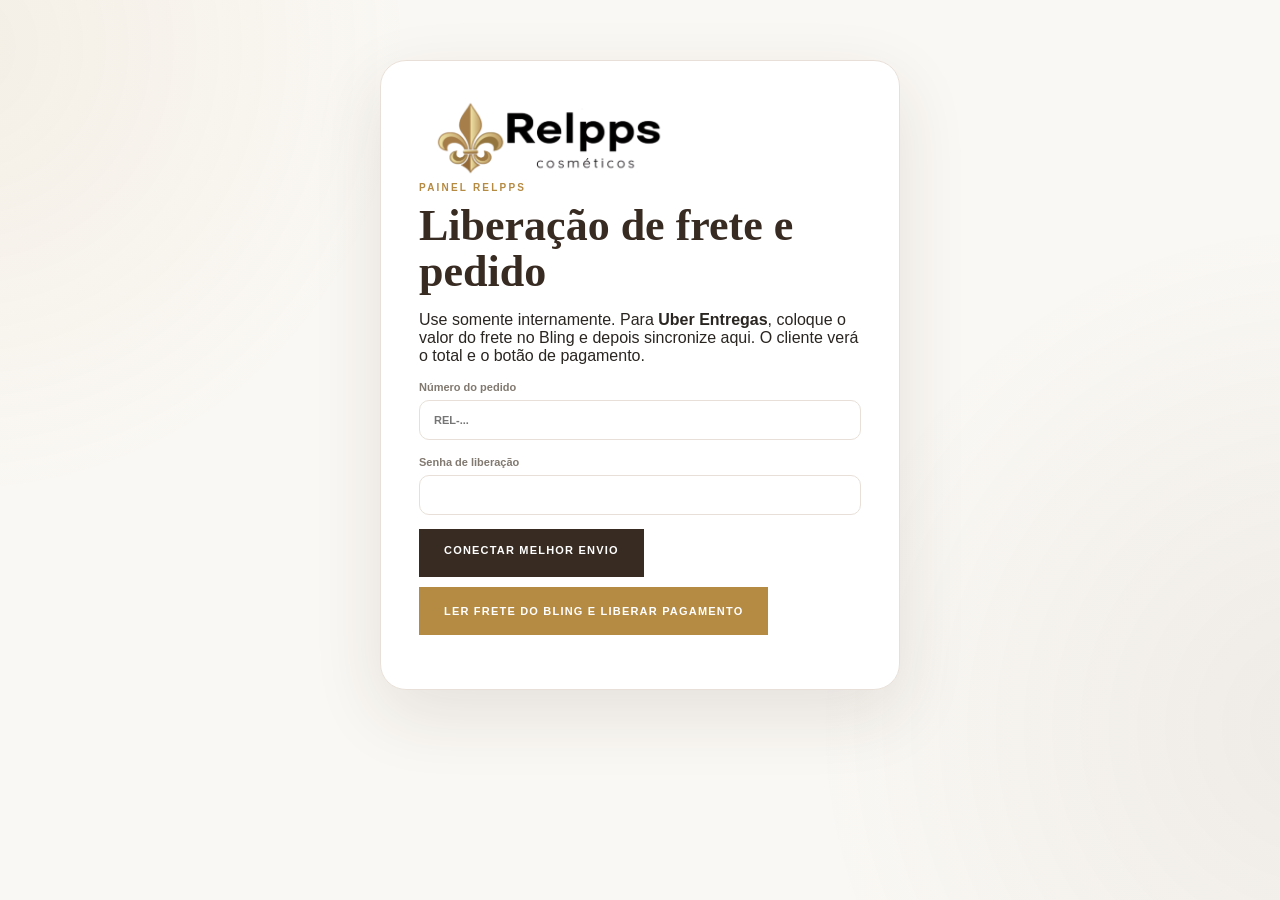
==== liberar-pedido.html @ d1a22375 "Add files via upload" ====
<!doctype html><html lang="pt-BR"><head><meta charset="utf-8"><meta name="viewport" content="width=device-width,initial-scale=1"><title>Frete / liberar pedido | Relpps</title><link rel="stylesheet" href="./styles.css"></head><body style="background:#faf8f4"><main class="container"><div class="admin-card"><img class="sales-logo-full" src="./assets/relpps-logo-vendas-preta.png" alt="Relpps Cosméticos"><span class="eyebrow">PAINEL RELPPS</span><h1>Liberação de frete e pedido</h1><p>Use somente internamente. Para <b>Uber Entregas</b>, coloque o valor do frete no Bling e depois sincronize aqui. O cliente verá o total e o botão de pagamento.</p><label>Número do pedido<input id="order" placeholder="REL-..."></label><label>Senha de liberação<input id="secret" type="password" autocomplete="off"></label><div style="display:flex;gap:10px;flex-wrap:wrap;margin-top:12px"><a class="btn btn-dark" href="./conectar-melhor-envio.html">CONECTAR MELHOR ENVIO</a><button class="btn btn-gold" id="syncUber">LER FRETE DO BLING E LIBERAR PAGAMENTO</button></div><div id="msg" class="status-muted" style="margin-top:16px"></div></div></main><script>
const $=s=>document.querySelector(s);const money=v=>Number(v||0).toLocaleString('pt-BR',{style:'currency',currency:'BRL'});const creds=()=>({order:$('#order').value.trim(),secret:$('#secret').value});
async function api(action,body){const r=await fetch(`/.netlify/functions/checkout?action=${action}`,{method:'POST',headers:{'Content-Type':'application/json'},body:JSON.stringify(body)});const d=await r.json().catch(()=>({}));if(!r.ok)throw new Error(d.message||'Falha');return d;}
$('#syncUber').onclick=async()=>{const b=$('#syncUber'),m=$('#msg');b.disabled=true;b.textContent='LENDO BLING…';m.textContent='';try{const d=await api('sync-uber-freight',creds());m.innerHTML=`Frete do Bling: <b>${money(d.order.freight.price)}</b><br>Total para o cliente: <b>${money(d.order.totals.total)}</b><br><br>${d.paymentUrl?`<a href="${d.paymentUrl}" target="_blank" rel="noopener">Abrir pagamento InfinitePay</a>`:'Modo de teste: sem link de pagamento.'}`}catch(e){m.textContent=e.message}finally{b.disabled=false;b.textContent='LER FRETE DO BLING E LIBERAR PAGAMENTO'}};
</script></body></html>
---- styles.css ----
:root{
  --brown:#5a4637;
  --brown-dark:#382b22;
  --gold:#b58a43;
  --gold-light:#e2c98f;
  --cream:#f7f3ee;
  --white:#fff;
  --ink:#292521;
  --muted:#817970;
  --line:#e8e0d8;
  --green:#25a85a;
  --shadow:0 18px 50px rgba(58,42,28,.10);
}
*{box-sizing:border-box}html{scroll-behavior:smooth}body{margin:0;color:var(--ink);background:#fff;font-family:"DM Sans",sans-serif}button,input{font:inherit}button{cursor:pointer}a{color:inherit;text-decoration:none}.container{width:min(1180px,calc(100% - 40px));margin:auto}.hidden{display:none!important}
.announcement{height:36px;background:linear-gradient(90deg,#382b22 0%,#4a382b 42%,#382b22 100%);color:#fff;overflow:hidden;display:flex;align-items:center;white-space:nowrap;border-bottom:1px solid rgba(226,201,143,.18)}
.announcement-track{display:flex;align-items:center;width:max-content;min-width:200%;animation:announcementMarquee 28s linear infinite}
.announcement-set{display:flex;align-items:center;flex:0 0 auto;gap:26px;padding-right:26px;font-size:11px;letter-spacing:.55px;font-weight:700}
.announcement-set span{display:inline-flex;align-items:center;gap:6px}.announcement-set b{color:var(--gold-light);font-size:13px;line-height:1;font-weight:700}
.announcement:hover .announcement-track{animation-play-state:paused}
@keyframes announcementMarquee{from{transform:translateX(0)}to{transform:translateX(-50%)}}
.site-header{position:sticky;top:0;z-index:50;background:rgba(255,255,255,.97);backdrop-filter:blur(14px);border-bottom:1px solid var(--line)}
.header-main{height:116px;display:grid;grid-template-columns:1fr 190px 1fr;align-items:center;gap:24px}.brand{justify-self:center;width:125px;height:92px;display:grid;place-items:center}.brand img{width:100%;height:100%;object-fit:contain}
.search-box{display:flex;width:min(330px,100%);height:44px;border:1px solid var(--line);background:#faf9f7;transition:opacity .28s ease,transform .28s ease,visibility .28s ease}.search-box.header-search-hidden{opacity:0;transform:translateY(-12px);visibility:hidden;pointer-events:none}.search-box input{border:0;outline:0;background:transparent;padding:0 14px;flex:1;color:var(--ink)}.search-box button{border:0;background:none;font-size:27px;color:var(--brown)}
.header-actions{justify-self:end;display:flex;align-items:center;gap:16px}.header-link{border:0;background:none;display:flex;gap:8px;align-items:center;text-align:left;color:var(--brown)}.header-link b,.header-link small{display:block}.header-link small{color:var(--muted);font-size:11px}.icon{font-size:26px}.header-icon{width:42px;height:42px;border:1px solid var(--line);display:grid;place-items:center;border-radius:50%;font-size:20px;position:relative;background:#fff}.whatsapp-icon svg{width:20px;height:20px;fill:#111;display:block}.whatsapp-icon:hover svg{transform:scale(1.06)}.cart-mini em{position:absolute;right:-5px;top:-6px;background:var(--gold);color:#fff;border-radius:50%;font-size:10px;min-width:18px;height:18px;display:grid;place-items:center;font-style:normal}
.nav-bar{height:52px;display:flex;justify-content:center;gap:31px;align-items:center;border-top:1px solid #f3eee8;color:var(--brown);font-size:11px;font-weight:700;letter-spacing:.4px}.nav-bar a{transition:.2s}.nav-bar a:hover{color:var(--gold)}.mobile-menu{display:none}
.hero{min-height:520px;background:linear-gradient(100deg,#f5f0e9,#eadfce);display:grid;grid-template-columns:1fr 1fr;overflow:hidden}.hero-copy{padding:78px max(20px,calc((100vw - 1180px)/2)) 78px 8vw;display:flex;flex-direction:column;justify-content:center;align-items:flex-start}.eyebrow{font-size:10px;letter-spacing:2.2px;color:var(--gold);font-weight:800}.hero h1{font:600 clamp(42px,5vw,68px)/.98 "Playfair Display",serif;margin:18px 0 20px;color:var(--brown-dark)}.hero h1 i{color:var(--gold);font-weight:500}.hero-copy>p:not(.eyebrow){max-width:460px;color:#6d625a;line-height:1.8;margin:0 0 28px}.btn{border:0;padding:15px 25px;font-size:11px;font-weight:800;letter-spacing:1.2px;min-height:48px}.btn-gold{background:var(--gold);color:#fff}.btn-gold:hover{background:#9e7736}.btn-dark{background:var(--brown-dark);color:#fff}.full{width:100%}
.hero-art{position:relative;min-height:520px;background:radial-gradient(circle at 50% 40%,#f5e6c7 0,#ddc5a0 35%,#b39161 100%);overflow:hidden}.hero-art:after{content:"";position:absolute;inset:0;background:linear-gradient(135deg,transparent 45%,rgba(255,255,255,.22));}.hero-orb{position:absolute;border-radius:50%;background:rgba(255,255,255,.25);filter:blur(1px)}.orb-one{width:330px;height:330px;right:10%;top:5%}.orb-two{width:220px;height:220px;left:3%;bottom:-70px}.hero-card{position:absolute;z-index:3;right:12%;top:28%;background:rgba(255,255,255,.85);padding:24px 28px;box-shadow:var(--shadow);min-width:235px}.hero-card span,.hero-card small{display:block;font-size:10px;color:var(--muted);letter-spacing:2px}.hero-card strong{display:block;font:600 30px "Playfair Display";color:var(--brown);margin:7px 0}.bottle,.jar{position:absolute;z-index:2;filter:drop-shadow(0 22px 15px rgba(58,42,28,.25))}.bottle{bottom:-30px;width:95px;height:300px;border-radius:24px 24px 13px 13px;background:linear-gradient(90deg,#80653f,#e7c781,#947340);border:3px solid rgba(255,255,255,.45)}.bottle:before{content:"RELPP'S";position:absolute;top:100px;left:8px;right:8px;text-align:center;color:#fff;font:600 15px "Playfair Display";writing-mode:vertical-rl;transform:rotate(180deg)}.bottle:after{content:"";position:absolute;top:-52px;left:18px;width:58px;height:60px;background:#43352a;border-radius:9px 9px 4px 4px}.bottle-a{left:18%;transform:rotate(-9deg)}.bottle-b{right:18%;height:250px;transform:rotate(8deg)}.jar{width:190px;height:90px;border-radius:18px 18px 30px 30px;background:linear-gradient(#d8d0c5,#9e8c79);bottom:15px;left:43%}.jar:before{content:"";position:absolute;width:200px;height:28px;background:#f5eee4;border-radius:50%;top:-10px;left:-5px}.jar:after{content:"GEL";position:absolute;left:0;right:0;top:24px;text-align:center;color:#fff;font:600 22px "Playfair Display"}
.section-heading{display:flex;justify-content:space-between;align-items:end;margin-bottom:28px}.section-heading.centered{display:block;text-align:center}.section-heading h2{font:600 34px/1.1 "Playfair Display";color:var(--brown-dark);margin:9px 0 0}.text-button{background:none;border:0;color:var(--gold);font-weight:700}.category-strip{padding:72px 0 44px}.category-grid{display:grid;grid-template-columns:repeat(4,1fr);gap:18px}.category-card{border:1px solid var(--line);background:#fff;padding:18px 10px 16px;transition:.25s;color:var(--brown);box-shadow:0 5px 20px rgba(0,0,0,.03)}.category-card:hover{transform:translateY(-4px);border-color:#d7c19a;box-shadow:var(--shadow)}.category-card b{display:block;font-size:14px;margin-top:12px}.category-card small{display:block;margin:7px auto 0;max-width:260px;font-size:11px;line-height:1.5;color:var(--muted)}.category-art{width:82px;height:82px;border-radius:50%;display:grid;place-items:center;margin:auto;font:32px "Playfair Display";color:#fff}.art-gold{background:linear-gradient(135deg,#caa75d,#76542f)}.art-silver{background:linear-gradient(135deg,#d9d4ce,#827c75)}.art-pink{background:linear-gradient(135deg,#e4b9b0,#9c6e67)}.art-brown{background:linear-gradient(135deg,#8e7055,#3d2e23)}.art-dark{background:linear-gradient(135deg,#554e48,#1d1a18)}
.benefits{display:grid;grid-template-columns:repeat(4,1fr);gap:1px;background:var(--line);border:1px solid var(--line);margin-top:18px;margin-bottom:70px}.benefits>div{background:#fff;padding:23px;display:flex;gap:14px;align-items:center}.benefits span{width:40px;height:40px;border-radius:50%;background:var(--cream);display:grid;place-items:center;color:var(--gold);font-size:10px;font-weight:800}.benefits b,.benefits small{display:block}.benefits b{font-size:13px}.benefits small{color:var(--muted);font-size:11px;margin-top:3px}
.products-section{padding:10px 0 80px}.product-grid{display:grid;grid-template-columns:repeat(4,1fr);gap:20px}.product-card{position:relative;background:#fff;min-width:0}.product-image{aspect-ratio:1/1.08;background:#f5f2ee;overflow:hidden;position:relative}.product-image img{width:100%;height:100%;object-fit:cover;transition:.35s}.product-card:hover .product-image img{transform:scale(1.04)}.badge{position:absolute;top:12px;left:12px;background:var(--brown-dark);color:#fff;padding:7px 9px;font-size:9px;font-weight:800;letter-spacing:1px}.stock-dot{position:absolute;right:12px;top:12px;background:#fff;padding:6px 8px;font-size:9px;color:#3c8656}.product-info{padding:15px 3px}.product-info .category{font-size:9px;letter-spacing:1.5px;color:var(--gold);font-weight:800}.product-info h3{font:600 18px "DM Sans",sans-serif;margin:7px 0;color:var(--brown-dark)}.product-price{font-weight:800;color:var(--brown);font-size:17px}.product-old{text-decoration:line-through;color:#a69b92;font-size:12px;margin-right:6px}.product-actions{display:flex;gap:8px;margin-top:13px}.product-actions button{flex:1;border:1px solid var(--line);background:#fff;padding:11px 7px;font-size:10px;font-weight:800;letter-spacing:.6px;color:var(--brown)}.product-actions button:last-child{background:var(--brown-dark);color:#fff;border-color:var(--brown-dark)}
.promo-banner{margin-bottom:90px;background:var(--brown-dark);color:#fff;min-height:210px;padding:38px 48px;display:flex;align-items:center;justify-content:space-between;overflow:hidden;position:relative}.promo-banner:after{content:"";position:absolute;width:330px;height:330px;border:1px solid rgba(255,255,255,.12);border-radius:50%;right:-90px;top:-60px}.promo-banner h2{font:600 38px "Playfair Display";margin:10px 0}.promo-banner p{color:#d9d0c7;max-width:620px;line-height:1.7;font-size:13px}.promo-seal{width:115px;height:115px;border:1px solid rgba(255,255,255,.5);border-radius:50%;display:grid;place-items:center;text-align:center;font-size:9px;letter-spacing:1.5px;z-index:1}.promo-seal b{font:600 16px "Playfair Display";letter-spacing:0}
.brands{padding-bottom:80px}.brand-row{display:grid;grid-template-columns:repeat(6,1fr);border-top:1px solid var(--line);border-bottom:1px solid var(--line)}.brand-row span{padding:24px 8px;text-align:center;color:#80766e;font:600 15px "Playfair Display";letter-spacing:1px;border-right:1px solid var(--line)}.brand-row span:last-child{border:0}
.service-section{display:grid;grid-template-columns:1fr 1fr;margin-bottom:90px}.service-card{padding:48px;background:var(--brown-dark);color:#fff}.service-card.light{background:var(--cream);color:var(--brown-dark)}.service-card h2{font:600 34px "Playfair Display";margin:10px 0}.service-card p{color:#d7d0ca;line-height:1.8;max-width:470px;font-size:13px;margin-bottom:25px}.service-card.light p{color:var(--muted)}
footer{background:#231d19;color:#eee}.footer-main{display:grid;grid-template-columns:1.6fr 1fr 1fr 1.3fr;gap:40px;padding:55px 0}.footer-logo{width:145px;object-fit:contain;align-self:start}.footer-main h4{font-size:12px;letter-spacing:1px}.footer-main a,.footer-main p{display:block;color:#bfb6af;font-size:12px;line-height:2}.footer-main small{color:#81776f}.footer-bottom{text-align:center;border-top:1px solid #3d3530;color:#8e847d;font-size:10px;padding:18px}
.floating-cart{position:fixed;right:22px;bottom:22px;z-index:70;border:0;background:var(--brown-dark);color:#fff;padding:14px 17px;box-shadow:0 12px 35px rgba(0,0,0,.25);display:flex;gap:10px;align-items:center;font-size:12px;font-weight:700}.floating-cart em{background:var(--gold);width:20px;height:20px;border-radius:50%;display:grid;place-items:center;font-style:normal;font-size:10px}
.modal-backdrop{position:fixed;inset:0;background:rgba(29,23,19,.62);z-index:100;display:grid;place-items:center;padding:20px}.product-modal,.checkout-modal,.simple-modal{width:min(1000px,100%);max-height:92vh;overflow:auto;background:#fff;position:relative;box-shadow:0 30px 90px rgba(0,0,0,.3)}.modal-close{position:absolute;right:18px;top:14px;border:0;background:transparent;font-size:30px;color:var(--brown);z-index:2}.modal-product-grid{display:grid;grid-template-columns:1fr 1fr}.modal-image-wrap{min-height:520px;background:#f5f2ee}.modal-image-wrap img{width:100%;height:100%;object-fit:cover}.modal-info{padding:65px 45px 40px}.modal-info h2{font:600 32px/1.2 "DM Sans",sans-serif;margin:10px 0;color:var(--brown-dark)}.modal-info>p{color:var(--muted);line-height:1.7;font-size:13px}.variation-group{margin:24px 0}.variation-group h4{font-size:11px;letter-spacing:1px;margin-bottom:10px;color:var(--brown)}.variation-list{display:flex;gap:8px;flex-wrap:wrap}.variation-btn{background:#fff;border:1px solid var(--line);padding:9px 12px;font-size:11px}.variation-btn.selected{border-color:var(--gold);background:#faf4e8}.modal-price{display:flex;justify-content:space-between;align-items:end;margin:25px 0}.modal-price strong{font-size:27px;color:var(--brown)}.modal-price small{font-size:11px;color:#4d8c60}
.cart-drawer{position:fixed;z-index:90;right:0;top:0;height:100%;width:min(430px,100%);background:#fff;transform:translateX(100%);transition:.3s;display:flex;flex-direction:column;box-shadow:-20px 0 60px rgba(0,0,0,.15)}.cart-drawer.open{transform:none}.drawer-backdrop{position:fixed;inset:0;background:rgba(0,0,0,.35);z-index:80}.drawer-header{display:flex;justify-content:space-between;align-items:center;padding:26px;border-bottom:1px solid var(--line)}.drawer-header h3{margin:5px 0 0;font:600 28px "Playfair Display"}.drawer-header button{border:0;background:none;font-size:28px}.cart-items{flex:1;overflow:auto;padding:18px 24px}.cart-item{display:grid;grid-template-columns:70px 1fr auto;gap:12px;padding:14px 0;border-bottom:1px solid var(--line)}.cart-item img{width:70px;height:78px;object-fit:cover;background:#f5f2ee}.cart-item h4{margin:2px 0;font:600 15px "Playfair Display"}.cart-item small{color:var(--muted);display:block;margin-bottom:7px}.qty{display:flex;align-items:center;gap:7px}.qty button{width:24px;height:24px;border:1px solid var(--line);background:#fff}.qty span{font-size:11px}.cart-item strong{font-size:13px}.drawer-summary{padding:20px 24px;border-top:1px solid var(--line)}.drawer-summary>div{display:flex;justify-content:space-between;padding:6px 0;font-size:12px}.drawer-summary .total{border-top:1px solid var(--line);margin-top:7px;padding-top:14px;font-size:16px}.empty-cart{text-align:center;padding:70px 20px;color:var(--muted)}
.checkout-modal{padding:0}.checkout-header{padding:35px 40px;border-bottom:1px solid var(--line)}.checkout-header h2{font:600 34px "Playfair Display";margin:8px 0}.checkout-header p{color:var(--muted);font-size:12px}.checkout-layout{display:grid;grid-template-columns:1.5fr .8fr;gap:30px;padding:30px 40px}.form-section{border-bottom:1px solid var(--line);padding-bottom:24px;margin-bottom:24px}.form-section h3,.checkout-summary h3{font:600 20px "Playfair Display";margin:0 0 18px;color:var(--brown-dark)}.form-grid{display:grid;grid-template-columns:1fr 1fr;gap:14px}.form-grid label{font-size:10px;color:var(--muted);font-weight:700;letter-spacing:.4px}.form-grid input{display:block;width:100%;margin-top:6px;border:1px solid var(--line);padding:12px;background:#fff;outline:0}.form-grid input:focus{border-color:var(--gold)}.delivery-options,.payment-options{display:grid;gap:9px}.delivery-option,.payment-option{border:1px solid var(--line);padding:13px;display:flex;gap:10px;align-items:flex-start}.delivery-option:has(input:checked),.payment-option:has(input:checked){border-color:var(--gold);background:#fcf8f1}.delivery-option b,.delivery-option small,.payment-option b,.payment-option small{display:block}.delivery-option small,.payment-option small{color:var(--muted);font-size:10px;margin-top:3px}.checkout-summary{background:var(--cream);padding:25px;height:max-content;position:sticky;top:20px}.summary-item{display:flex;justify-content:space-between;font-size:11px;padding:8px 0;border-bottom:1px solid #e7ded4}.summary-line{display:flex;justify-content:space-between;font-size:12px;padding:7px 0}.summary-total{display:flex;justify-content:space-between;border-top:1px solid #d8cfc5;margin-top:10px;padding:15px 0;font-size:17px}.micro-note{font-size:9px;color:var(--muted);line-height:1.5}.toast{position:fixed;left:50%;bottom:25px;transform:translate(-50%,20px);background:var(--brown-dark);color:#fff;padding:13px 20px;font-size:12px;z-index:200;opacity:0;pointer-events:none;transition:.25s}.toast.show{opacity:1;transform:translate(-50%,0)}.simple-modal{width:min(440px,100%);padding:45px}.simple-modal h2{font:600 34px "Playfair Display";margin:10px 0}.simple-modal p{color:var(--muted);font-size:13px;line-height:1.7}.empty-state{text-align:center;padding:50px;color:var(--muted)}
@media(max-width:900px){.header-main{grid-template-columns:42px 1fr auto;height:92px}.mobile-menu{display:block;border:0;background:none;font-size:22px;color:var(--brown)}.search-box{position:absolute;top:98px;left:20px;right:20px;width:auto;z-index:2}.brand{width:85px;height:70px}.header-actions{gap:7px}.header-link{display:none}.nav-bar{overflow:auto;justify-content:flex-start;padding:0 20px;gap:24px;white-space:nowrap}.hero{grid-template-columns:1fr}.hero-copy{padding:60px 30px}.hero-art{min-height:360px}.category-grid{grid-template-columns:repeat(2,1fr)}.product-grid{grid-template-columns:repeat(2,1fr)}.benefits{grid-template-columns:repeat(2,1fr)}.brand-row{grid-template-columns:repeat(3,1fr)}.brand-row span:nth-child(3n){border-right:0}.service-section{grid-template-columns:1fr}.checkout-layout{grid-template-columns:1fr}.checkout-summary{position:static}.modal-product-grid{grid-template-columns:1fr}.modal-image-wrap{min-height:330px}.modal-info{padding:35px 25px}}
@media(max-width:600px){.container{width:min(100% - 28px,1180px)}.announcement{font-size:9px}.header-main{height:78px}.brand{width:72px}.header-icon{width:37px;height:37px}.search-box{top:84px}.hero-copy{padding:52px 20px}.hero h1{font-size:44px}.hero-art{min-height:300px}.hero-card{right:8%;top:24%;min-width:200px}.bottle-a{left:8%}.bottle-b{right:8%}.category-strip{padding-top:60px}.category-grid{grid-template-columns:1fr}.category-art{width:66px;height:66px}.benefits{grid-template-columns:1fr;margin-bottom:55px}.products-section{padding-bottom:55px}.product-grid{grid-template-columns:1fr 1fr;gap:13px}.product-info h3{font-size:16px}.promo-banner{padding:30px 24px}.promo-banner h2{font-size:29px}.promo-seal{width:90px;height:90px;flex:0 0 auto}.brand-row{grid-template-columns:repeat(2,1fr)}.brand-row span:nth-child(3n){border-right:1px solid var(--line)}.brand-row span:nth-child(2n){border-right:0}.footer-main{grid-template-columns:1fr 1fr}.footer-logo{grid-column:1/-1}.checkout-header{padding:30px 22px}.checkout-layout{padding:24px 22px}.form-grid{grid-template-columns:1fr}.floating-cart{right:12px;bottom:12px}.floating-cart span{display:none}}

/* HERO PRINCIPAL — banner de imagem em tela cheia */
.hero-slider{position:relative;width:100%;aspect-ratio:16/9;height:auto;overflow:hidden;background:#f7f3ee}
.hero-slides{position:absolute;inset:0}
.hero-slide{position:absolute;inset:0;display:block;opacity:0;visibility:hidden;transition:opacity .85s ease,visibility .85s ease}
.hero-slide.active{opacity:1;visibility:visible;z-index:1}
.hero-slide img{display:block;width:100%;height:100%;object-fit:contain;object-position:center;background:#f7f3ee;transform:scale(1.002);transition:transform 8s cubic-bezier(.2,.65,.2,1)}
.hero-slide.active img{transform:scale(1.018)}
.hero-arrow{position:absolute;z-index:4;top:50%;transform:translateY(-50%);width:48px;height:48px;border:1px solid rgba(255,255,255,.65);border-radius:50%;background:rgba(55,40,30,.28);color:#fff;font-size:34px;line-height:1;cursor:pointer;backdrop-filter:blur(5px);transition:.25s}
.hero-arrow:hover{background:rgba(55,40,30,.65);transform:translateY(-50%) scale(1.05)}
.hero-prev{left:22px}.hero-next{right:22px}
.hero-dots{position:absolute;z-index:5;bottom:20px;left:50%;transform:translateX(-50%);display:flex;gap:8px}
.hero-dot{width:8px;height:8px;padding:0;border:0;border-radius:50%;background:rgba(255,255,255,.55);cursor:pointer;transition:.25s}
.hero-dot.active{width:28px;border-radius:10px;background:#fff}
@media(max-width:900px){.hero-slider{height:auto;aspect-ratio:16/9}.hero-arrow{width:40px;height:40px;font-size:28px}.hero-prev{left:12px}.hero-next{right:12px}}
@media(max-width:600px){.hero-slider{height:auto;aspect-ratio:16/9}.hero-slide img{object-position:center;object-fit:contain}.hero-dots{bottom:14px}}

/* Conta do cliente */
.account-modal{width:min(620px,100%);padding:42px;max-height:92vh;overflow:auto}.account-tabs{display:grid;grid-template-columns:1fr 1fr;border-bottom:1px solid var(--line);margin:26px 0 22px}.account-tab{border:0;background:transparent;padding:13px 8px;font-size:10px;font-weight:800;letter-spacing:1px;color:var(--muted);border-bottom:2px solid transparent;cursor:pointer}.account-tab.active{color:var(--brown-dark);border-bottom-color:var(--gold)}.account-form{display:grid;gap:14px}.account-form label{font-size:10px;color:var(--muted);font-weight:700;letter-spacing:.4px}.account-form input{display:block;width:100%;margin-top:6px;border:1px solid var(--line);padding:12px;background:#fff;outline:0}.account-form input:focus{border-color:var(--gold)}.account-status{min-height:16px;margin:0;color:#a35f36;font-size:11px}.account-saved{display:grid;gap:18px}.account-welcome{background:var(--cream);padding:22px}.account-welcome h3{font:600 30px "Playfair Display";margin:6px 0}.account-welcome p{font-size:12px;color:var(--muted);margin:0}.saved-address{border:1px solid var(--line);padding:18px;font-size:12px;line-height:1.8;color:var(--brown)}.account-actions{display:flex;align-items:center;gap:18px;flex-wrap:wrap}.account-actions .btn{flex:1}.account-actions .text-button{border:0;background:transparent;cursor:pointer}
@media(max-width:600px){.account-modal{padding:32px 20px}.account-actions{display:grid}.account-actions .btn{width:100%}}

.address-choice{display:grid;grid-template-columns:repeat(2,minmax(0,1fr));gap:10px;margin:0 0 16px}
.address-choice-option{display:flex;align-items:flex-start;gap:10px;padding:14px 16px;border:1px solid var(--line,#ddd);background:#fff;cursor:pointer;transition:.2s}
.address-choice-option:has(input:checked){border-color:var(--gold,#b98b3d);box-shadow:0 0 0 1px var(--gold,#b98b3d) inset}
.address-choice-option input{margin-top:3px;accent-color:var(--gold,#b98b3d)}
.address-choice-option span{display:flex;flex-direction:column;gap:4px}
.address-choice-option b{font-size:14px}
.address-choice-option small{font-size:11px;opacity:.7}
.address-fields.address-saved input{background:#f7f4ef}
@media(max-width:700px){.address-choice{grid-template-columns:1fr}}

.address-choice-option.disabled{opacity:.55;cursor:not-allowed}.address-choice-option.disabled input{cursor:not-allowed}.address-fields.address-saved input{background:#f7f4ef}

/* Refinamento visual, navegação por imagem/nome e animações suaves */
.product-detail-trigger{display:block;width:100%;padding:0;border:0;text-align:left;color:inherit;font:inherit;cursor:pointer;background:#f5f2ee}
.product-detail-trigger:focus-visible,.product-name-link:focus-visible{outline:2px solid var(--gold);outline-offset:3px}
.product-name-link{display:block;width:100%;padding:0;border:0;background:transparent;text-align:left;color:var(--brown-dark);font:600 16px/1.35 "DM Sans",sans-serif;cursor:pointer;margin:7px 0}
.product-name-link:hover{color:var(--gold)}
.product-actions button:only-child{width:100%}
.product-detail-trigger .badge,.product-detail-trigger .stock-dot{pointer-events:none}

.scroll-reveal,.reveal-item{opacity:0;transform:translateY(24px);transition:opacity .65s ease,transform .65s cubic-bezier(.22,1,.36,1);transition-delay:var(--reveal-delay,0ms)}
.scroll-reveal.is-visible,.reveal-item.is-visible{opacity:1;transform:none}
.category-card,.benefits>div,.service-card,.promo-banner{will-change:transform,opacity}

/* Mobile: mostra o banner inteiro sem cortes e deixa a composição respirar */
@media(max-width:900px){
  .hero-slider{height:auto;min-height:0;aspect-ratio:2/1;background:#f5efe7}
  .hero-slide{display:flex;align-items:center;justify-content:center}
  .hero-slide img{width:100%;height:100%;object-fit:contain;object-position:center;background:#f5efe7}
  .hero-arrow{top:auto;bottom:16px;transform:none;width:38px;height:38px;font-size:27px;background:rgba(55,40,30,.18)}
  .hero-arrow:hover{transform:scale(1.04)}
  .hero-prev{left:14px}.hero-next{right:14px}
  .hero-dots{bottom:17px}
}
@media(max-width:600px){
  .hero-slider{aspect-ratio:2/1}
  .hero-slide img{object-fit:contain}
  .hero-arrow{bottom:12px;width:34px;height:34px;font-size:24px}
  .hero-dots{bottom:13px}
  .product-image{aspect-ratio:1/1.05}
  .product-name-link{font-size:16px;line-height:1.2}
  .product-info{padding:13px 2px}
  .product-actions{margin-top:10px}
  .product-actions button{padding:10px 6px}
}
@media(prefers-reduced-motion:reduce){
  html{scroll-behavior:auto}
  .scroll-reveal,.reveal-item{opacity:1;transform:none;transition:none}
  .product-image img{transition:none}
}


/* Animações elegantes e contínuas */
body{position:relative;overflow-x:hidden}
body::before{content:"";position:fixed;inset:-20%;z-index:-1;pointer-events:none;background:radial-gradient(circle at 12% 18%,rgba(181,138,67,.08),transparent 24%),radial-gradient(circle at 88% 72%,rgba(90,70,55,.07),transparent 28%);animation:ambientGlow 14s ease-in-out infinite alternate}
.site-header{animation:headerBreath 8s ease-in-out infinite}
.header-icon,.header-link{transition:transform .3s ease,box-shadow .3s ease}.header-icon:hover,.header-link:hover{transform:translateY(-2px);box-shadow:0 10px 24px rgba(58,42,28,.08)}
.btn,.product-actions button,.delivery-option,.payment-option,.address-choice-option{transition:transform .3s ease,box-shadow .3s ease,border-color .3s ease,background .3s ease}
.btn:hover,.product-actions button:hover,.delivery-option:hover,.payment-option:hover,.address-choice-option:hover{transform:translateY(-2px);box-shadow:0 10px 24px rgba(58,42,28,.08)}
.product-card{transition:transform .45s cubic-bezier(.22,1,.36,1),box-shadow .45s ease}.product-card:hover{transform:translateY(-6px);box-shadow:0 18px 42px rgba(58,42,28,.10)}
.category-card,.benefits>div,.service-card,.promo-banner,.brands,.checkout-summary,.form-section{transition:transform .5s cubic-bezier(.22,1,.36,1),box-shadow .5s ease}
.category-card:hover,.service-card:hover,.promo-banner:hover,.checkout-summary:hover{box-shadow:0 18px 42px rgba(58,42,28,.09)}
.category-art{animation:softFloat 5.5s ease-in-out infinite}.promo-seal{animation:softFloat 6s ease-in-out infinite reverse}.floating-cart{animation:cartFloat 4s ease-in-out infinite}.hero-card{animation:softFloat 7s ease-in-out infinite}
.announcement span{animation:letterGlow 4s ease-in-out infinite}
@keyframes ambientGlow{0%{transform:translate3d(-1%,0,0) scale(1)}100%{transform:translate3d(1%,1%,0) scale(1.04)}}
@keyframes headerBreath{0%,100%{box-shadow:0 1px 0 rgba(58,42,28,.03)}50%{box-shadow:0 8px 30px rgba(58,42,28,.06)}}
@keyframes softFloat{0%,100%{transform:translateY(0)}50%{transform:translateY(-5px)}}
@keyframes cartFloat{0%,100%{transform:translateY(0)}50%{transform:translateY(-4px)}}
@keyframes letterGlow{0%,100%{opacity:.82}50%{opacity:1}}
@media(prefers-reduced-motion:reduce){body::before,.site-header,.category-art,.promo-seal,.floating-cart,.hero-card,.announcement span,.announcement-track{animation:none}.product-card:hover,.btn:hover,.product-actions button:hover,.delivery-option:hover,.payment-option:hover,.address-choice-option:hover{transform:none}}

/* Catálogo: filtros organizados sem alterar a identidade visual */
.catalog-count{font-size:11px;letter-spacing:1px;text-transform:uppercase;color:var(--muted);font-weight:700}
.catalog-filters{display:grid;grid-template-columns:minmax(280px,1fr) 210px 210px auto;gap:10px;margin:0 0 14px}
.catalog-search{display:flex;align-items:center;gap:9px;background:#fff;border:1px solid var(--line);border-radius:10px;padding:0 14px;min-height:50px;box-shadow:0 6px 20px rgba(58,42,28,.035)}
.catalog-search span{font-size:23px;color:var(--brown)}
.catalog-search input{width:100%;border:0;outline:0;background:transparent;color:var(--ink);font:inherit}
.catalog-filters select,.filter-reset{min-height:50px;border:1px solid var(--line);border-radius:10px;background:#fff;color:var(--brown-dark);padding:0 14px;font:600 12px "DM Sans",sans-serif;outline:0}
.catalog-filters select:focus,.catalog-search:focus-within{border-color:var(--gold);box-shadow:0 0 0 3px rgba(181,138,67,.09)}
.filter-reset{cursor:pointer;background:var(--brown-dark);color:#fff;border-color:var(--brown-dark);transition:.3s}
.filter-reset:hover{transform:translateY(-2px);box-shadow:0 10px 24px rgba(58,42,28,.12)}
.catalog-categories{display:flex;gap:8px;flex-wrap:wrap;margin:0 0 26px}
.catalog-chip{border:1px solid var(--line);background:#fff;color:var(--brown);border-radius:999px;padding:10px 15px;font:700 11px "DM Sans",sans-serif;cursor:pointer;transition:.3s}
.catalog-chip:hover{transform:translateY(-2px);border-color:#d7c19a}
.catalog-chip.active{background:var(--brown-dark);border-color:var(--brown-dark);color:#fff}
@media(max-width:900px){.catalog-filters{grid-template-columns:1fr 1fr}.catalog-search{grid-column:1/-1}.filter-reset{width:100%}}
@media(max-width:600px){.catalog-filters{grid-template-columns:1fr}.catalog-search{grid-column:auto}.catalog-count{display:block;margin-top:8px}.catalog-categories{flex-wrap:nowrap;overflow-x:auto;padding-bottom:4px;scrollbar-width:none}.catalog-categories::-webkit-scrollbar{display:none}.catalog-chip{flex:0 0 auto}.catalog-filters select,.filter-reset,.catalog-search{min-height:48px}}


/* Categorias principais: somente as áreas atendidas pela Relpps */
.nav-bar a[data-area]{position:relative}
.nav-bar a[data-area]::after{content:"";position:absolute;left:50%;bottom:-7px;width:0;height:2px;background:var(--gold);transform:translateX(-50%);transition:width .25s ease}
.nav-bar a[data-area]:hover::after{width:70%}
.category-grid-main .category-card{min-height:210px;display:flex;flex-direction:column;justify-content:center;border-radius:20px;padding:24px 16px;background:linear-gradient(145deg,#fff,#f8f4ee)}
.category-grid-main .category-card small{max-width:220px}
.category-card-equipamentos .category-art{background:linear-gradient(135deg,#51463e,#241d19)}
@media(max-width:600px){.category-grid-main{grid-template-columns:1fr 1fr}.category-grid-main .category-card{min-height:185px;padding:18px 10px}.category-grid-main .category-card b{font-size:13px}.category-grid-main .category-card small{font-size:10px}}

/* Mega categorias + funil de navegação */
.nav-bar{position:relative;z-index:40}
.nav-mega{height:100%;display:flex;align-items:center;position:relative}
.nav-mega-trigger{height:100%;padding:0;border:0;background:transparent;color:var(--brown);font:700 11px/1 "DM Sans";letter-spacing:.4px;cursor:pointer;white-space:nowrap}.nav-mega-trigger span{font-size:14px;margin-left:4px;font-weight:400}.nav-mega-trigger:hover{color:var(--gold)}
.mega-panel{position:absolute;top:calc(100% - 1px);left:50%;transform:translate(-50%,8px);width:min(900px,94vw);padding:26px 28px 22px;background:#fff;border:1px solid var(--line);box-shadow:0 22px 50px rgba(45,33,24,.18);display:grid;grid-template-columns:190px 1fr 170px;gap:24px;opacity:0;visibility:hidden;pointer-events:none;transition:.22s ease;border-radius:0 0 16px 16px}.nav-mega:hover .mega-panel,.nav-mega:focus-within .mega-panel,.nav-mega.open .mega-panel{opacity:1;visibility:visible;pointer-events:auto;transform:translate(-50%,0)}
.mega-intro{border-right:1px solid var(--line);padding:8px 22px 8px 0}.mega-kicker{display:block;color:var(--gold);font-size:10px;font-weight:700;letter-spacing:1.4px;margin-bottom:9px}.mega-intro b{display:block;font-size:19px;line-height:1.18;color:var(--brown-dark);margin-bottom:9px}.mega-intro small{font-size:11px;line-height:1.55;color:var(--muted)}
.mega-links{display:grid;grid-template-columns:repeat(2,minmax(0,1fr));align-content:start;gap:3px 24px}.mega-links button,.mega-all{border:0;background:transparent;text-align:left;padding:8px 4px;color:var(--brown);font:500 13px/1.25 "DM Sans";cursor:pointer}.mega-links button:hover{color:var(--gold);transform:translateX(3px)}.mega-all{align-self:end;justify-self:stretch;background:var(--brown-dark);color:#fff!important;border-radius:10px;padding:13px 14px;text-align:center;font-weight:700}.mega-all:hover{background:var(--gold)}
.category-funnel{display:none;margin:0 auto 44px;padding:30px;border:1px solid var(--line);border-radius:22px;background:linear-gradient(145deg,#fff,#f8f4ee);box-shadow:var(--shadow)}.category-funnel.active{display:block;animation:funnelIn .28s ease}.funnel-head{display:flex;justify-content:space-between;gap:20px;align-items:flex-start;margin-bottom:22px}.funnel-head h2{font:600 27px/1.1 "Playfair Display";color:var(--brown-dark);margin:7px 0}.funnel-head p{margin:0;color:var(--muted);font-size:13px}.funnel-close{border:0;width:36px;height:36px;border-radius:50%;background:#fff;color:var(--brown);font-size:24px;cursor:pointer;box-shadow:var(--shadow)}.funnel-options{display:grid;grid-template-columns:repeat(4,1fr);gap:12px}.funnel-option{border:1px solid var(--line);background:#fff;border-radius:14px;padding:16px 14px;text-align:left;cursor:pointer;min-height:78px;transition:.2s}.funnel-option:hover{border-color:var(--gold);transform:translateY(-3px);box-shadow:0 10px 24px rgba(58,42,28,.08)}.funnel-option b{display:block;color:var(--brown-dark);font-size:14px}.funnel-option small{display:block;color:var(--muted);font-size:11px;margin-top:5px;line-height:1.35}
@keyframes funnelIn{from{opacity:0;transform:translateY(-8px)}to{opacity:1;transform:none}}
@media(max-width:900px){.nav-mega{height:auto}.nav-mega-trigger{height:52px}.mega-panel{position:fixed;left:14px;right:14px;top:126px;width:auto;transform:translateY(8px);grid-template-columns:1fr;max-height:70vh;overflow:auto}.nav-mega:hover .mega-panel,.nav-mega:focus-within .mega-panel,.nav-mega.open .mega-panel{transform:none}.mega-intro{border-right:0;border-bottom:1px solid var(--line);padding:0 0 14px}.mega-all{margin-top:4px}.funnel-options{grid-template-columns:repeat(2,1fr)}}
@media(max-width:600px){.mega-panel{top:92px;padding:20px}.mega-links{grid-template-columns:1fr}.funnel-head h2{font-size:23px}.category-funnel{padding:22px 16px}.funnel-options{grid-template-columns:1fr 1fr;gap:9px}.funnel-option{padding:13px 11px;min-height:70px}}
/* Variações agrupadas: opções sem combinação/estoque ficam indisponíveis. */
.variation-btn:disabled{opacity:.38;cursor:not-allowed;text-decoration:line-through}
.product-variations-note{font-size:10px;color:var(--muted);margin:5px 0 2px}


/* Navegação elegante, conta e paginação */
.account-face-icon{display:grid;place-items:center;width:26px;height:26px;color:var(--brown-dark)}
.account-face-icon svg{width:24px;height:24px;fill:none;stroke:currentColor;stroke-width:1.65;stroke-linecap:round;stroke-linejoin:round}
.nav-mega-trigger{display:inline-flex;align-items:center;gap:7px}
.nav-chevron{width:7px;height:7px;border-right:1.6px solid currentColor;border-bottom:1.6px solid currentColor;transform:rotate(45deg) translateY(-2px);display:inline-block;opacity:.75;transition:transform .2s ease,opacity .2s ease}
.nav-mega.open .nav-chevron{transform:rotate(225deg) translate(-1px,-1px);opacity:1}
.catalog-pagination{display:flex;justify-content:center;align-items:center;gap:7px;margin:36px 0 6px;flex-wrap:wrap}
.catalog-pagination button{min-width:38px;height:38px;border:1px solid var(--line);background:#fff;color:var(--brown-dark);font:600 13px "DM Sans",sans-serif;cursor:pointer;transition:.2s}
.catalog-pagination button:hover:not(:disabled){border-color:var(--gold);color:var(--gold);transform:translateY(-1px)}
.catalog-pagination button.active{background:var(--brown-dark);color:#fff;border-color:var(--brown-dark)}
.catalog-pagination button:disabled{opacity:.38;cursor:not-allowed}.catalog-pagination span{padding:0 2px;color:var(--muted)}

/* Carrinho com continuação de compra e sugestões */
.cart-drawer{overflow:hidden}
.cart-items{flex:0 1 auto;min-height:0;max-height:33vh;padding:18px 24px;overflow:auto;scrollbar-gutter:stable}
.cart-related-wrap{padding:15px 18px 12px;border-top:1px solid var(--line);background:#fcfaf7;flex:0 0 auto;overflow:hidden}
.cart-related-head{display:flex;justify-content:space-between;gap:10px;align-items:center;margin-bottom:10px}.cart-related-head h4{margin:3px 0 0;font:600 18px "Playfair Display";color:var(--brown-dark)}
.cart-related-controls{display:flex;align-items:center;gap:6px}.cart-continue-link,.cart-back-site{border:0;background:transparent;color:var(--gold);font:700 10px "DM Sans",sans-serif;letter-spacing:.4px;cursor:pointer}.cart-related-arrow{width:27px;height:27px;border:1px solid var(--line);border-radius:50%;background:#fff;color:var(--brown-dark);font-size:20px;line-height:1;cursor:pointer;transition:.2s}.cart-related-arrow:hover{border-color:var(--gold);color:var(--gold);transform:translateY(-1px)}
.cart-related-viewport{overflow:hidden;margin:0 -2px}.cart-related{display:flex;gap:10px;overflow-x:auto;scroll-behavior:smooth;padding:2px 2px 8px;scroll-snap-type:x mandatory;scrollbar-width:none}.cart-related::-webkit-scrollbar{display:none}
.cart-related-item{flex:0 0 min(245px,72vw);scroll-snap-align:start;display:grid;grid-template-columns:72px 1fr;gap:10px;align-items:center;background:#fff;border:1px solid var(--line);padding:8px;min-height:88px;box-shadow:0 8px 22px rgba(50,38,25,.05)}
.cart-related-image{width:72px;height:72px;padding:0;border:0;background:#f5f2ee;cursor:pointer;overflow:hidden}.cart-related-image img{width:100%;height:100%;object-fit:cover}.cart-related-item>div{min-width:0;display:grid;grid-template-columns:1fr auto;column-gap:8px;align-items:center}.cart-related-name{border:0;background:transparent;padding:0;text-align:left;color:var(--brown-dark);font:600 11px/1.25 "DM Sans",sans-serif;cursor:pointer;white-space:nowrap;overflow:hidden;text-overflow:ellipsis}.cart-related-item span{font-size:11px;font-weight:700;color:var(--brown);white-space:nowrap}.cart-related-add{grid-column:1/-1;border:0;background:#f3eee8;color:var(--brown-dark);padding:7px 9px;font:700 9px "DM Sans",sans-serif;letter-spacing:.7px;text-transform:uppercase;cursor:pointer;margin-top:6px}.cart-related-add:hover{background:var(--brown-dark);color:#fff}
.drawer-summary{margin-top:auto;background:#fff;position:relative;z-index:2}.cart-checkout-actions{display:grid;grid-template-columns:1fr 1.2fr;gap:8px;margin-top:12px}.cart-checkout-actions .btn{width:100%;min-height:48px;font-size:10px;padding:10px}.cart-continue{background:#fff!important;color:var(--brown-dark)!important;border:1px solid var(--brown-dark)!important}.cart-back-site{display:block;margin:12px auto 0;color:var(--muted)}

/* Marcas em destaque: movimento lateral contínuo e elegante */
.brand-marquee{overflow:hidden;position:relative;border-left:1px solid var(--line);border-right:1px solid var(--line)}.brand-marquee::before,.brand-marquee::after{content:"";position:absolute;top:0;bottom:0;width:55px;z-index:2;pointer-events:none}.brand-marquee::before{left:0;background:linear-gradient(90deg,#fff,transparent)}.brand-marquee::after{right:0;background:linear-gradient(270deg,#fff,transparent)}.brand-track{display:flex;width:max-content;animation:brandMarquee 28s linear infinite}.brand-track span{flex:0 0 145px;border-bottom:0;transition:.25s}.brand-track span:hover{color:var(--gold);transform:translateY(-2px)}.brand-marquee:hover .brand-track{animation-play-state:paused}@keyframes brandMarquee{from{transform:translateX(0)}to{transform:translateX(-50%)}}

@media(max-width:600px){.cart-items{max-height:29vh;padding:15px 18px}.cart-related-wrap{padding:13px 14px 9px}.cart-checkout-actions{grid-template-columns:1fr}.cart-related-head{align-items:center;flex-direction:row;gap:8px}.cart-related-head h4{font-size:16px}.cart-continue-link{padding:0}.cart-related-item{flex-basis:225px}.cart-related-image{width:64px;height:64px}.cart-related-arrow{display:none}.catalog-pagination{gap:5px}.catalog-pagination button{min-width:34px;height:36px}.brand-track span{flex-basis:125px}}
@media(prefers-reduced-motion:reduce){.brand-track{animation:none}}


/* Ajuste final: produto do carrinho ganha prioridade visual; sugestões ficam compactas. */
.cart-items{flex:1 1 auto;max-height:none;min-height:0;padding:18px 24px}.cart-item{grid-template-columns:82px 1fr auto;gap:14px;padding:16px 0}.cart-item img{width:82px;height:92px}.cart-item h4{font-size:16px;line-height:1.2}.cart-related-wrap{padding:10px 14px 8px;max-height:138px}.cart-related-head{margin-bottom:7px}.cart-related-head .eyebrow{font-size:8px}.cart-related-head h4{font-size:15px}.cart-related{gap:8px;padding-bottom:3px}.cart-related-item{flex:0 0 min(205px,58vw);grid-template-columns:52px 1fr;gap:7px;padding:6px;min-height:66px}.cart-related-image{width:52px;height:52px}.cart-related-name{font-size:10px}.cart-related-item span{font-size:10px}.cart-related-add{padding:5px 7px;font-size:8px;margin-top:4px}.cart-related-arrow{width:24px;height:24px;font-size:17px}
/* Marcas clicáveis: o usuário filtra o catálogo ao clicar na marca desejada. */
.brand-track button{flex:0 0 145px;padding:24px 8px;text-align:center;color:#80766e;font:600 15px "Playfair Display";letter-spacing:1px;border:0;border-right:1px solid var(--line);background:#fff;cursor:pointer;transition:.25s}.brand-track button:hover{color:var(--gold);transform:translateY(-2px);background:#fcfaf7}.brand-track button:focus-visible{outline:2px solid var(--gold);outline-offset:-4px}.brand-track span{display:none}
.catalog-chip-kit{border-color:#d7c19a;background:#fcfaf7}
@media(max-width:600px){.cart-items{padding:14px 18px}.cart-item{grid-template-columns:70px 1fr auto;padding:13px 0}.cart-item img{width:70px;height:78px}.cart-related-wrap{max-height:130px;padding:9px 12px 7px}.cart-related-item{flex-basis:190px}.cart-related-image{width:48px;height:48px}.brand-track button{flex-basis:125px;font-size:13px}}

/* Marca do topo: somente o símbolo dourado + Relpps preto, centralizados como um conjunto. */
.header-main{grid-template-columns:minmax(0,1fr) 230px minmax(0,1fr)}
.brand{position:relative;display:flex;flex-direction:row;align-items:center;justify-content:center;gap:9px;width:100%;height:92px;justify-self:center;overflow:visible}
.brand .brand-symbol-gold{display:block!important;width:40px;height:48px;object-fit:contain;object-position:center;flex:0 0 auto;overflow:visible}
.brand .brand-wordmark-black{display:block!important;width:126px;height:auto;max-height:42px;object-fit:contain;object-position:center;opacity:1;flex:0 0 auto;padding:1px 3px;overflow:visible}
@media(max-width:760px){.header-main{grid-template-columns:42px 1fr auto}.brand{height:70px;gap:6px}.brand .brand-symbol-gold{width:31px;height:38px}.brand .brand-wordmark-black{width:92px;max-height:32px;padding:1px 2px}}
@media(max-width:600px){.brand{height:62px}.brand .brand-symbol-gold{width:28px;height:34px}.brand .brand-wordmark-black{width:84px;max-height:29px;padding:1px 2px}}

/* Correção definitiva da logo: área livre para as letras R e L nunca serem cortadas. */
.header-main{grid-template-columns:minmax(260px,1fr) 260px minmax(260px,1fr)}
.brand{box-sizing:border-box!important;min-width:250px;width:250px!important;height:100px!important;padding:10px 14px!important;overflow:visible!important;clip-path:none!important}
.brand .brand-symbol-gold{width:42px!important;height:53px!important;flex:0 0 42px!important;object-fit:contain!important}
.brand .brand-wordmark-black{display:block!important;width:165px!important;height:62px!important;max-height:none!important;object-fit:contain!important;object-position:center!important;overflow:visible!important;clip-path:none!important;padding:0!important;margin:0!important}
@media(max-width:900px){.header-main{grid-template-columns:42px 1fr auto}.brand{min-width:0;width:160px!important;height:70px!important;padding:6px 5px!important}.brand .brand-symbol-gold{width:30px!important;height:38px!important;flex-basis:30px!important}.brand .brand-wordmark-black{width:108px!important;height:42px!important}}
@media(max-width:600px){.brand{width:145px!important;height:62px!important}.brand .brand-symbol-gold{width:27px!important;height:34px!important;flex-basis:27px!important}.brand .brand-wordmark-black{width:100px!important;height:38px!important}}

/* Logo Relpps — composição central elegante */
.header-main .brand{
  width:320px!important;
  min-width:320px!important;
  height:92px!important;
  padding:6px 12px!important;
  gap:14px!important;
  display:flex!important;
  align-items:center!important;
  justify-content:center!important;
  overflow:visible!important;
  transform-origin:center;
  animation:relppsLogoFloat 5.8s ease-in-out infinite;
}
.header-main .brand .brand-symbol-gold{
  width:46px!important;
  height:54px!important;
  flex:0 0 46px!important;
  object-fit:contain!important;
  object-position:center!important;
  animation:relppsSymbolShine 5.8s ease-in-out infinite;
  filter:drop-shadow(0 5px 7px rgba(156,112,42,.16));
}
.header-main .brand .brand-wordmark-black{
  width:205px!important;
  height:72px!important;
  max-height:none!important;
  flex:0 0 205px!important;
  object-fit:contain!important;
  object-position:center!important;
  display:block!important;
  overflow:visible!important;
  clip-path:none!important;
  animation:relppsWordmarkReveal 5.8s ease-in-out infinite;
  filter:drop-shadow(0 4px 8px rgba(24,26,29,.06));
}
.header-main .brand:hover{animation-play-state:paused;transform:translateY(-2px) scale(1.018)}
.header-main .brand:hover .brand-symbol-gold{animation-play-state:paused;filter:drop-shadow(0 7px 11px rgba(156,112,42,.26))}
.header-main .brand:hover .brand-wordmark-black{animation-play-state:paused}
@keyframes relppsLogoFloat{
  0%,100%{transform:translateY(0)}
  50%{transform:translateY(-2px)}
}
@keyframes relppsSymbolShine{
  0%,100%{transform:translateY(0) rotate(0deg);filter:drop-shadow(0 5px 7px rgba(156,112,42,.16))}
  50%{transform:translateY(-3px) rotate(1.2deg);filter:drop-shadow(0 8px 13px rgba(178,133,60,.32))}
}
@keyframes relppsWordmarkReveal{
  0%,100%{transform:translateX(0);opacity:1}
  50%{transform:translateX(2px);opacity:.94}
}
@media(max-width:900px){
  .header-main .brand{width:220px!important;min-width:0!important;height:76px!important;gap:9px!important;padding:4px!important}
  .header-main .brand .brand-symbol-gold{width:37px!important;height:46px!important;flex-basis:37px!important}
  .header-main .brand .brand-wordmark-black{width:158px!important;height:58px!important;flex-basis:158px!important}
}
@media(max-width:600px){
  .header-main .brand{width:185px!important;height:66px!important;gap:7px!important}
  .header-main .brand .brand-symbol-gold{width:30px!important;height:38px!important;flex-basis:30px!important}
  .header-main .brand .brand-wordmark-black{width:138px!important;height:50px!important;flex-basis:138px!important}
}
@media(prefers-reduced-motion:reduce){
  .header-main .brand,.header-main .brand .brand-symbol-gold,.header-main .brand .brand-wordmark-black{animation:none!important}
}

/* LOGO COMPLETA ENVIADA PELO CLIENTE — maior, centralizada e sem corte */
.header-main .brand.brand-combined{
  justify-self:center!important;
  align-self:center!important;
  width:168px!important;
  height:108px!important;
  min-width:168px!important;
  padding:4px!important;
  margin:0!important;
  display:grid!important;
  place-items:center!important;
  overflow:visible!important;
  transform-origin:center center;
  animation:relppsCombinedFloat 6s ease-in-out infinite!important;
}
.header-main .brand.brand-combined .brand-combined-logo{
  display:block!important;
  width:100%!important;
  height:100%!important;
  max-width:100%!important;
  max-height:100%!important;
  object-fit:contain!important;
  object-position:center center!important;
  overflow:visible!important;
  clip-path:none!important;
  filter:drop-shadow(0 5px 9px rgba(74,57,39,.12));
  animation:relppsCombinedGlow 6s ease-in-out infinite;
}
.header-main .brand.brand-combined:hover{
  animation-play-state:paused!important;
  transform:translateY(-2px) scale(1.025)!important;
}
.header-main .brand.brand-combined:hover .brand-combined-logo{
  animation-play-state:paused!important;
  filter:drop-shadow(0 9px 15px rgba(181,138,67,.23));
}
@keyframes relppsCombinedFloat{
  0%,100%{transform:translateY(0)}
  50%{transform:translateY(-3px)}
}
@keyframes relppsCombinedGlow{
  0%,100%{filter:drop-shadow(0 5px 9px rgba(74,57,39,.12))}
  50%{filter:drop-shadow(0 8px 14px rgba(181,138,67,.20))}
}
@media(max-width:900px){
  .header-main .brand.brand-combined{width:132px!important;height:84px!important;min-width:132px!important}
}
@media(max-width:600px){
  .header-main .brand.brand-combined{width:108px!important;height:70px!important;min-width:108px!important;padding:2px!important}
}
@media(prefers-reduced-motion:reduce){
  .header-main .brand.brand-combined,.header-main .brand.brand-combined .brand-combined-logo{animation:none!important}
}

/* AJUSTE FINAL DA LOGO: menor, centralizada e sem invadir a navegação */
.header-main .brand.brand-combined{
  width:150px!important;
  height:94px!important;
  min-width:150px!important;
  padding:0!important;
  align-self:center!important;
  justify-self:center!important;
  overflow:visible!important;
}
.header-main .brand.brand-combined .brand-combined-logo{
  width:100%!important;
  height:100%!important;
  max-width:150px!important;
  max-height:94px!important;
  object-fit:contain!important;
  object-position:center center!important;
}
@media(max-width:900px){
  .header-main .brand.brand-combined{width:122px!important;height:78px!important;min-width:122px!important}
  .header-main .brand.brand-combined .brand-combined-logo{max-width:122px!important;max-height:78px!important}
}
@media(max-width:600px){
  .header-main .brand.brand-combined{width:102px!important;height:62px!important;min-width:102px!important}
  .header-main .brand.brand-combined .brand-combined-logo{max-width:102px!important;max-height:62px!important}
}

/* Checkout avançado: CEP + cotação + pagamento */
.checkout-modal-advanced{width:min(1180px,100%)}
.section-heading-row{display:flex;align-items:flex-start;justify-content:space-between;gap:14px}.section-heading-row h3{margin-bottom:5px}.section-heading-row p{margin:0}.checkout-step-badge{font-size:10px;letter-spacing:1px;border:1px solid var(--gold);color:var(--brown);padding:6px 9px}
.input-with-action{display:flex;margin-top:6px}.input-with-action input{margin-top:0!important;flex:1}.input-with-action button{border:0;background:var(--brown-dark);color:#fff;padding:0 14px;font-size:10px;font-weight:800;letter-spacing:.5px;white-space:nowrap}
.delivery-options-modern{grid-template-columns:repeat(3,minmax(0,1fr));gap:10px}.delivery-option{cursor:pointer}.delivery-icon{font-size:22px;line-height:1}.shipping-quote-panel{margin-top:14px;border:1px solid var(--line);background:#fff}.shipping-empty,.shipping-loading,.shipping-error,.shipping-pickup{padding:16px;display:flex;flex-direction:column;gap:5px;font-size:12px}.shipping-empty span,.shipping-pickup span{color:var(--muted);font-size:11px}.shipping-loading{color:var(--brown)}.shipping-error{color:#9b4a4a}.shipping-provider-title{padding:12px 15px 0;font-size:11px;font-weight:800;letter-spacing:.6px;color:var(--brown)}.shipping-options{display:grid;gap:8px;padding:12px}.shipping-option{display:grid;grid-template-columns:auto 1fr auto;gap:10px;align-items:center;border:1px solid var(--line);padding:12px;cursor:pointer}.shipping-option:has(input:checked){border-color:var(--gold);background:#fcf8f1}.shipping-option b,.shipping-option small{display:block}.shipping-option small{font-size:10px;color:var(--muted);margin-top:3px}.shipping-option strong{font-size:14px;color:var(--brown)}
.checkout-status-card{border-left:3px solid var(--gold);padding:12px 14px;background:#fff;margin-bottom:18px}.checkout-status-card span{display:block;font-size:9px;letter-spacing:1px;color:var(--muted);font-weight:800}.checkout-status-card b{display:block;margin:5px 0;font-size:14px;color:var(--brown-dark)}.checkout-status-card small{font-size:10px;color:var(--muted);line-height:1.4}.checkout-whatsapp-link{width:100%;border:1px solid var(--line);background:#fff;padding:12px;margin-top:9px;color:var(--brown-dark);font-size:10px;font-weight:800;letter-spacing:.4px;cursor:pointer}.checkout-whatsapp-link:hover{border-color:var(--gold)}.payment-result-modal{max-width:520px}.payment-result-modal #paymentResultActions{display:grid;gap:10px;margin-top:22px}.payment-result-modal h2{font-size:31px}
@media(max-width:900px){.delivery-options-modern{grid-template-columns:1fr}.input-with-action{flex-direction:column}.input-with-action button{height:42px}.checkout-modal-advanced{max-height:96vh}.shipping-option{grid-template-columns:auto 1fr}.shipping-option strong{grid-column:2}}

/* PREMIUM CHECKOUT REDESIGN */
.checkout-modal-advanced{width:min(1240px,96vw)!important;max-height:94vh!important;border-radius:28px!important;overflow:auto!important;background:#fff!important;box-shadow:0 35px 100px rgba(52,31,20,.28)!important}.checkout-modal-advanced:before{content:"";display:block;height:6px;background:linear-gradient(90deg,#5b3425,#b58a3c,#5b3425)}.checkout-header{padding:28px 34px 20px!important;background:linear-gradient(180deg,#fffaf5,#fff)!important;border-bottom:1px solid #eee2d8}.checkout-header h2{font-size:clamp(25px,3vw,38px)!important}.checkout-layout{gap:28px!important;padding:30px 34px 40px!important}.checkout-card,.checkout-summary{border:1px solid #eaded5!important;border-radius:22px!important;background:#fff!important;box-shadow:0 12px 35px rgba(84,49,29,.07)!important}.fulfillment-flow{display:grid;grid-template-columns:1fr 1fr;gap:16px}.fulfillment-group{padding:16px;border:1px solid #eaded5;border-radius:18px;background:linear-gradient(180deg,#fff,#fdf9f6)}.fulfillment-title{display:flex;gap:10px;align-items:center;margin-bottom:12px}.fulfillment-title>span{width:42px;height:42px;display:grid;place-items:center;border-radius:14px;background:#f2e7de;font-size:20px}.fulfillment-title b{display:block;font-size:16px}.fulfillment-title small{color:#8c7b70}.delivery-options.nested{display:grid;gap:9px}.delivery-option{border-radius:14px!important;padding:13px!important}.delivery-option:has(input:checked){border-color:#8c5f3d!important;background:#fbf4ed!important;box-shadow:0 0 0 3px rgba(181,138,60,.12)}.uber-pickup-note{margin:14px 0 0;padding:12px 14px;border-radius:13px;background:#fff6e7;color:#75552b;font-size:13px;line-height:1.45}.payment-option{border-radius:15px!important}.checkout-summary{position:sticky;top:18px}.checkout-status-card{border-radius:16px!important}.summary-total{padding:18px 0!important;border-top:1px solid #eaded5}.btn-gold.full{border-radius:14px!important;padding:17px!important;font-size:15px!important}.checkout-whatsapp-link{border-radius:14px!important}@media(max-width:820px){.checkout-modal-advanced{width:100vw!important;height:100dvh!important;max-height:none!important;border-radius:0!important}.checkout-header{padding:22px 18px 16px!important}.checkout-layout{padding:18px!important;gap:18px!important}.fulfillment-flow{grid-template-columns:1fr}.checkout-summary{position:static}.modal-close{top:14px!important;right:14px!important}}

/* Página inteira do carrinho — fluxo premium de compra */
.full-cart-page{position:fixed;inset:0;z-index:160;background:#f7f5f2;overflow:auto;color:#191919}.full-cart-page.hidden{display:none!important}.cart-page-header{height:86px;background:#fff;border-bottom:1px solid #e8e1d9;display:grid;grid-template-columns:1fr auto 1fr;align-items:center;padding:0 clamp(22px,5vw,72px);position:sticky;top:0;z-index:3}.cart-page-back{justify-self:start;border:0;background:none;color:var(--brown-dark);font:700 12px "DM Sans",sans-serif;cursor:pointer;padding:12px 0}.cart-page-brand{display:flex;align-items:center;justify-content:center;gap:8px}.cart-page-brand img:first-child{width:33px;height:42px;object-fit:contain}.cart-page-brand img:last-child{width:124px;height:40px;object-fit:contain}.cart-page-safe{justify-self:end;text-align:right;color:var(--brown-dark);font-size:10px;font-weight:800;line-height:1.2;text-transform:uppercase;letter-spacing:.5px}.cart-page-safe small{font-size:8px;color:var(--muted);font-weight:600;letter-spacing:0}.cart-page-main{width:min(1180px,calc(100% - 40px));margin:0 auto;padding:48px 0 70px}.cart-page-title{margin-bottom:28px}.cart-page-title h1{margin:7px 0 5px;font:600 clamp(34px,4vw,54px) "Playfair Display",serif;color:var(--brown-dark)}.cart-page-title p{margin:0;color:var(--muted);font-size:14px}.cart-page-grid{display:grid;grid-template-columns:minmax(0,1.65fr) minmax(330px,.85fr);gap:28px;align-items:start}.cart-page-products-card,.cart-page-summary-card{background:#fff;border:1px solid #e4ddd5;border-radius:18px;box-shadow:0 14px 40px rgba(45,30,20,.045)}.cart-page-card-head{display:flex;align-items:center;justify-content:space-between;padding:24px 26px 18px;border-bottom:1px solid #ece6df}.cart-page-card-head h2,.cart-page-summary-card h2{margin:0;font:600 23px "DM Sans",sans-serif;color:#171717}.cart-page-card-head span{font-size:12px;color:var(--muted)}.cart-page-items{padding:8px 26px}.cart-page-item{display:grid;grid-template-columns:92px minmax(0,1fr) auto;gap:20px;align-items:center;padding:20px 0;border-bottom:1px solid #eee8e1}.cart-page-item:last-child{border-bottom:0}.cart-page-item img{width:82px;height:94px;object-fit:cover;border-radius:10px;background:#f5f1eb}.cart-page-item h3{margin:0 0 7px;font:700 17px/1.25 "DM Sans",sans-serif;color:#171717}.cart-page-item small{display:block;color:var(--muted);font-size:12px;margin-bottom:12px}.cart-page-item strong{font-size:16px;white-space:nowrap}.cart-page-summary-card{padding:26px;position:sticky;top:108px}.cart-page-helper{font-size:12px;line-height:1.55;color:var(--muted);margin:8px 0 16px}.cart-page-cep{display:grid;grid-template-columns:1fr auto;gap:8px}.cart-page-cep input{min-width:0;border:1px solid #ddd6ce;border-radius:8px;padding:14px 13px;font:500 14px "DM Sans",sans-serif;outline:0}.cart-page-cep input:focus{border-color:var(--gold);box-shadow:0 0 0 3px rgba(181,138,60,.11)}.cart-page-cep button{border:0;border-radius:8px;background:var(--brown-dark);color:#fff;padding:0 18px;font:800 12px "DM Sans",sans-serif;cursor:pointer}.cart-page-shipping{margin:17px 0}.cart-page-shipping-empty{border:1px dashed #d8cec3;border-radius:10px;padding:18px;color:var(--muted);font-size:12px;line-height:1.45;background:#fcfbf9}.cart-page-shipping-option{display:grid;grid-template-columns:auto 1fr auto;gap:12px;align-items:center;border:1px solid #e2dad1;border-radius:11px;padding:14px;margin-bottom:9px;cursor:pointer;transition:.2s}.cart-page-shipping-option:has(input:checked){border-color:var(--gold);background:#fdf9f1;box-shadow:0 7px 18px rgba(111,78,37,.07)}.cart-page-shipping-option .shipping-provider-mark{width:38px;height:38px;border-radius:10px;background:#f4efe8;display:grid;place-items:center;font-size:18px}.cart-page-shipping-option b,.cart-page-shipping-option small{display:block}.cart-page-shipping-option b{font-size:13px}.cart-page-shipping-option small{margin-top:3px;font-size:10px;color:var(--muted)}.cart-page-shipping-option strong{font-size:14px;white-space:nowrap}.cart-page-total-box{border-top:1px solid #e8e1d9;padding-top:15px;margin-top:12px}.cart-page-total-box>div{display:flex;justify-content:space-between;padding:8px 0;font-size:13px}.cart-page-grand{margin-top:5px;padding-top:16px!important;border-top:1px solid #e6ded5;font-size:15px!important}.cart-page-grand strong{font-size:24px;color:var(--brown-dark)}.cart-page-continue{margin-top:18px;min-height:52px;font-size:12px}.cart-page-bottom-note{display:block;text-align:center;color:var(--muted);font-size:10px;line-height:1.5;margin-top:12px}.store-pickup-card{margin-top:12px;border:1px solid #ddcfba;border-radius:12px;background:#fffaf2;padding:16px}.store-pickup-card span{display:block;font-size:9px;letter-spacing:1.2px;color:var(--gold);font-weight:800}.store-pickup-card b{display:block;margin:6px 0 5px;color:var(--brown-dark)}.store-pickup-card p{margin:0;line-height:1.55;font-size:12px}.store-pickup-card small{display:block;margin-top:8px;color:var(--muted);font-size:10px;line-height:1.45}
/* Checkout refinado */
.checkout-modal-advanced{border-radius:24px!important}.checkout-layout{background:linear-gradient(135deg,#fff 0%,#fffdfb 55%,#f8f3ec 100%)}.form-section{background:#fff;border:1px solid #ece4db!important;border-radius:16px;padding:22px!important;box-shadow:0 8px 24px rgba(50,33,20,.035)}.checkout-summary{border:1px solid #e5dbcf;border-radius:18px;box-shadow:0 14px 35px rgba(45,30,20,.06)}.delivery-option,.payment-option{border-radius:11px;transition:.2s}.delivery-option:hover,.payment-option:hover{border-color:#cfb889;transform:translateY(-1px)}.checkout-step-badge{border-radius:999px;background:#f2e8d7;color:var(--brown);padding:7px 10px;font-size:9px;font-weight:800}.input-with-action{display:flex;gap:8px}.input-with-action input{flex:1}.input-with-action button{border:0;background:var(--brown-dark);color:#fff;padding:0 15px;font-weight:800;font-size:11px;cursor:pointer}.uber-pickup-note{display:none}
@media(max-width:900px){.cart-page-grid{grid-template-columns:1fr}.cart-page-summary-card{position:static}.cart-page-main{padding-top:28px}.cart-page-header{grid-template-columns:1fr auto}.cart-page-safe{display:none}.cart-page-brand{justify-self:end}.cart-page-item{grid-template-columns:72px 1fr}.cart-page-item strong{grid-column:2}.cart-page-item img{width:66px;height:78px}}
@media(max-width:600px){.cart-page-header{height:70px;padding:0 16px}.cart-page-brand img:first-child{width:26px;height:34px}.cart-page-brand img:last-child{width:96px;height:30px}.cart-page-main{width:min(100% - 28px,1180px);padding-bottom:40px}.cart-page-title h1{font-size:34px}.cart-page-title p{font-size:12px}.cart-page-card-head,.cart-page-summary-card{padding-left:17px;padding-right:17px}.cart-page-items{padding:5px 17px}.cart-page-item{gap:12px;padding:15px 0}.cart-page-item h3{font-size:14px}.cart-page-item small{font-size:10px}.cart-page-cep{grid-template-columns:1fr}.cart-page-cep button{height:46px}.cart-page-back{font-size:10px}.cart-page-products-card,.cart-page-summary-card{border-radius:14px}.checkout-modal-advanced{border-radius:0!important;max-height:100vh!important;width:100vw!important}.modal-backdrop:has(.checkout-modal-advanced){padding:0!important}.checkout-header{padding:25px 20px!important}.checkout-layout{padding:18px!important}.form-section{padding:17px!important}}

/* ===== CHECKOUT RELPPS — PÁGINA COMPLETA PREMIUM ===== */
.full-checkout-page{position:fixed;inset:0;z-index:165;background:#f7f5f2;color:#191919;overflow:auto}.full-checkout-page.hidden{display:none!important}
.checkout-page-header{height:86px;background:rgba(255,255,255,.97);border-bottom:1px solid #e8e1d9;display:grid;grid-template-columns:1fr auto 1fr;align-items:center;padding:0 clamp(22px,5vw,72px);position:sticky;top:0;z-index:4;backdrop-filter:blur(12px)}
.checkout-page-header:after{content:"";position:absolute;left:0;right:0;bottom:-1px;height:2px;background:linear-gradient(90deg,transparent,var(--gold),transparent);opacity:.75}
.checkout-page-back{justify-self:start;border:0;background:none;color:var(--brown-dark);font:700 12px "DM Sans",sans-serif;cursor:pointer;padding:12px 0}.checkout-page-back:hover{color:var(--gold)}
.checkout-page-brand{display:flex;align-items:center;justify-content:center;gap:9px}.checkout-page-brand img:first-child{width:33px;height:42px;object-fit:contain}.checkout-page-brand img:last-child{width:124px;height:40px;object-fit:contain}
.checkout-page-safe{justify-self:end;text-align:right;color:var(--brown-dark);font-size:10px;font-weight:800;line-height:1.2;text-transform:uppercase;letter-spacing:.5px}.checkout-page-safe small{font-size:8px;color:var(--muted);font-weight:600;letter-spacing:0;text-transform:none}
.checkout-page-main{width:min(1240px,calc(100% - 40px));margin:0 auto;padding:44px 0 72px}.checkout-page-title{margin-bottom:26px}.checkout-page-title h1{margin:7px 0 6px;font:600 clamp(34px,4vw,54px) "Playfair Display",serif;color:var(--brown-dark);letter-spacing:-.02em}.checkout-page-title p{margin:0;color:var(--muted);font-size:14px}
.checkout-page-layout{padding:0!important;background:none!important;grid-template-columns:minmax(0,1.55fr) minmax(330px,.78fr)!important;gap:28px!important;align-items:start}.checkout-form-column{min-width:0}.checkout-page-summary{position:sticky!important;top:106px!important;margin:0!important}.checkout-step-card{margin:0 0 18px!important;padding:25px!important;border-radius:18px!important;background:#fff!important;border:1px solid #e7dfd7!important;box-shadow:0 14px 40px rgba(45,30,20,.045)!important}.checkout-step-card h3{font-family:"DM Sans",sans-serif!important;font-size:20px!important;letter-spacing:-.01em}.checkout-payment-card{margin-bottom:0!important}.section-heading-row{display:flex;align-items:flex-start;justify-content:space-between;gap:16px;margin-bottom:18px}.section-heading-row h3{margin:0!important}.section-heading-row .micro-note{margin:5px 0 0}.checkout-step-badge{min-width:36px;height:36px;display:grid;place-items:center;border-radius:50%!important;background:linear-gradient(135deg,#f5ebd8,#fffaf1)!important;border:1px solid #e6d5b9;color:var(--brown-dark)!important;font-size:10px!important;letter-spacing:0!important}
.full-checkout-page .checkout-summary{background:#fff!important;padding:26px!important;border:1px solid #e3d9ce!important;border-radius:20px!important;box-shadow:0 18px 48px rgba(45,30,20,.07)!important}.full-checkout-page .checkout-status-card{background:linear-gradient(135deg,#fffaf2,#f5ede2)!important;border:1px solid #e9dac5!important}.full-checkout-page .checkout-summary h3{font-family:"DM Sans",sans-serif!important;font-size:20px!important}.full-checkout-page .fulfillment-flow{gap:14px!important}.full-checkout-page .fulfillment-group{border-radius:16px!important}.full-checkout-page .shipping-quote-panel{margin-top:18px!important}.full-checkout-page .payment-option{min-height:58px;align-items:center!important}.full-checkout-page .payment-option b{font-size:14px}.full-checkout-page .summary-item{padding:10px 0}.full-checkout-page .summary-total strong{font-size:28px;color:var(--brown-dark)}
.full-checkout-page .btn-gold.full{min-height:56px;letter-spacing:.4px}.full-checkout-page .checkout-whatsapp-link{margin-top:10px}.full-checkout-page .form-grid input{border-radius:10px;padding:13px 12px}.full-checkout-page .input-with-action input{border-radius:10px}.full-checkout-page .input-with-action button{border-radius:10px;min-width:130px}.full-checkout-page .store-pickup-card{margin-top:16px}
@media(max-width:900px){.checkout-page-layout{grid-template-columns:1fr!important}.checkout-page-summary{position:static!important}.checkout-page-main{padding-top:28px}.checkout-page-header{grid-template-columns:1fr auto}.checkout-page-safe{display:none}.checkout-page-brand{justify-self:end}}
@media(max-width:600px){.checkout-page-header{height:70px;padding:0 16px}.checkout-page-brand img:first-child{width:26px;height:34px}.checkout-page-brand img:last-child{width:96px;height:30px}.checkout-page-main{width:min(100% - 28px,1240px);padding-bottom:40px}.checkout-page-title h1{font-size:34px}.checkout-page-title p{font-size:12px}.checkout-page-back{font-size:10px}.checkout-step-card,.full-checkout-page .checkout-summary{padding:18px!important;border-radius:15px!important}.full-checkout-page .fulfillment-flow{grid-template-columns:1fr!important}.section-heading-row{gap:10px}.full-checkout-page .input-with-action{flex-direction:column}.full-checkout-page .input-with-action button{height:46px;width:100%}}


/* ===== REFINAMENTO FINAL: LOGO, CARRINHO E ANIMAÇÕES ===== */
.logo-lockup{gap:2px!important;transform:translateX(-2px);}
.logo-lockup img:first-child{margin-right:-2px!important;}
.logo-lockup img{display:block;}
.cart-page-brand.logo-lockup img:first-child,.checkout-page-brand.logo-lockup img:first-child{width:38px;height:46px;}
.cart-page-brand.logo-lockup img:last-child,.checkout-page-brand.logo-lockup img:last-child{width:130px;height:42px;object-fit:contain;}
.floating-actions{position:fixed;right:22px;bottom:22px;z-index:70;display:flex;align-items:center;gap:10px;}
.floating-actions .floating-cart{position:static;right:auto;bottom:auto;}
.floating-whatsapp{width:48px;height:48px;border-radius:50%;display:grid;place-items:center;text-decoration:none;background:#fff;color:var(--brown-dark);border:1px solid var(--line);box-shadow:0 12px 30px rgba(0,0,0,.14);transition:transform .25s ease,box-shadow .25s ease;animation:waPulse 4s ease-in-out infinite;}
.floating-whatsapp:hover{transform:translateY(-4px) scale(1.05);box-shadow:0 18px 34px rgba(0,0,0,.18);}
.wa-mark{font-size:22px;font-weight:800;transform:rotate(-12deg);display:block;}
.cart-mark{width:20px;height:20px;display:inline-grid;place-items:center}.cart-mark svg{width:20px;height:20px;display:block;}
.cart-page-pickup-choice,.cart-page-delivery-choice{display:grid;grid-template-columns:auto 1fr;gap:11px;align-items:center;border:1px solid #e2dad1;border-radius:11px;padding:13px 14px;margin-top:10px;cursor:pointer;transition:transform .2s ease,border-color .2s ease,box-shadow .2s ease,background .2s ease;background:#fff;}
.cart-page-pickup-choice:has(input:checked),.cart-page-delivery-choice:has(input:checked){border-color:var(--gold);background:#fdf9f1;box-shadow:0 8px 20px rgba(111,78,37,.07);}
.cart-page-pickup-choice input,.cart-page-delivery-choice input{accent-color:var(--gold);}
.pickup-choice-icon{width:38px;height:38px;border-radius:10px;background:#f4efe8;display:grid;place-items:center;font-size:18px;grid-column:1;grid-row:1 / span 2}.cart-page-pickup-choice b,.cart-page-delivery-choice b{display:block;font-size:13px}.cart-page-pickup-choice small,.cart-page-delivery-choice small{display:block;margin-top:3px;color:var(--muted);font-size:10px;line-height:1.35}.cart-page-shipping-empty.pickup-mode{border-style:solid;background:#fffaf2;color:var(--brown-dark);}
.full-cart-page,.full-checkout-page{animation:pageFadeIn .38s cubic-bezier(.2,.75,.25,1);}
.cart-page-products-card,.cart-page-summary-card,.checkout-step-card,.full-checkout-page .checkout-summary{animation:cardLiftIn .48s cubic-bezier(.2,.75,.25,1) both;}
.cart-page-summary-card,.full-checkout-page .checkout-summary{animation-delay:.06s;}
.cart-page-item,.shipping-option,.delivery-option,.payment-option,.cart-page-shipping-option{transition:transform .22s ease,box-shadow .22s ease,border-color .22s ease,background .22s ease;}
.cart-page-item:hover,.shipping-option:hover,.delivery-option:hover,.payment-option:hover,.cart-page-shipping-option:hover{transform:translateY(-2px);}
.full-cart-page .btn,.full-checkout-page .btn{transition:transform .2s ease,box-shadow .2s ease,filter .2s ease;}
.full-cart-page .btn:hover,.full-checkout-page .btn:hover{transform:translateY(-2px);filter:brightness(1.03);box-shadow:0 12px 26px rgba(52,31,20,.13);}
@keyframes pageFadeIn{from{opacity:0;transform:translateY(10px)}to{opacity:1;transform:none}}
@keyframes cardLiftIn{from{opacity:0;transform:translateY(14px) scale(.99)}to{opacity:1;transform:none}}
@keyframes waPulse{0%,100%{box-shadow:0 12px 30px rgba(0,0,0,.14)}50%{box-shadow:0 16px 36px rgba(181,138,60,.28);transform:translateY(-2px)}}
@media(max-width:600px){.floating-actions{right:12px;bottom:12px;gap:8px}.floating-whatsapp{width:43px;height:43px}.cart-page-brand.logo-lockup img:first-child,.checkout-page-brand.logo-lockup img:first-child{width:30px;height:37px}.cart-page-brand.logo-lockup img:last-child,.checkout-page-brand.logo-lockup img:last-child{width:105px;height:34px}.logo-lockup{gap:0!important;}}
@media(prefers-reduced-motion:reduce){.floating-whatsapp,.full-cart-page,.full-checkout-page,.cart-page-products-card,.cart-page-summary-card,.checkout-step-card,.full-checkout-page .checkout-summary{animation:none!important}}
/* Refinamentos finais: desconto intuitivo e conta premium */
.cart-discount-hint{margin:10px 0 12px;padding:11px 12px;border-radius:12px;background:linear-gradient(135deg,#fff8ee,#f7efe5);border:1px solid #ead9bf;color:#6c5032;font-size:11px;line-height:1.45;font-weight:700}
.account-modal{border-radius:26px!important;background:linear-gradient(145deg,#fffdfb 0%,#fff 55%,#f8f1e9 100%)!important;box-shadow:0 30px 90px rgba(48,30,18,.22)!important}
.account-modal:before{content:"Sua conta Relpps";display:block;width:max-content;max-width:100%;padding:7px 11px;border-radius:999px;background:#f4eadc;color:#795531;font-size:9px;font-weight:900;letter-spacing:1px;margin-bottom:10px}
.account-tabs{padding:5px;background:#f7f2ec;border:1px solid #eee2d7;border-radius:16px;margin:24px 0 22px!important;gap:4px}
.account-tab{border-radius:11px!important;border-bottom:0!important;padding:14px 10px!important;transition:.25s ease!important}
.account-tab.active{background:#fff!important;color:var(--brown-dark)!important;box-shadow:0 7px 18px rgba(65,40,23,.08)!important}
.account-form{padding:2px 0 4px}.account-form label{font-size:11px!important;color:#6e6259!important}.account-form input{border-radius:12px!important;padding:14px!important;transition:.25s!important}.account-form input:focus{box-shadow:0 0 0 4px rgba(181,138,60,.10)!important}.account-form .btn{border-radius:13px!important;margin-top:5px}.account-intro{line-height:1.6}
@media(max-width:600px){.account-tabs{grid-template-columns:1fr}.account-tab{font-size:9px!important}}
/* Mensagem de condição especial no final da página */
.promo-banner-final{margin-top:56px;margin-bottom:34px;position:relative;overflow:hidden}
.promo-banner-final p{font-size:15px;line-height:1.55}

/* Desconto só aparece no checkout após Pix/Dinheiro e mínimo de R$ 100 */
.checkout-discount-line{border-top:1px dashed rgba(109,77,48,.18);padding-top:10px;margin-top:6px}
.checkout-discount-line b{color:#6b4b2e;font-weight:800}


/* Banners iniciais enviados — carrossel horizontal elegante */
.hero-slider{position:relative;overflow:hidden;background:#171411;height:clamp(430px,42vw,620px);box-shadow:inset 0 0 0 1px rgba(255,255,255,.08)}
.hero-slides{position:absolute;inset:0;display:flex;width:100%;height:100%;transform:translate3d(0,0,0);transition:transform .95s cubic-bezier(.22,.82,.2,1);will-change:transform}
.hero-slide{position:relative;inset:auto;display:block;flex:0 0 100%;width:100%;height:100%;opacity:1!important;visibility:visible!important;transform:none!important;z-index:auto!important;overflow:hidden}
.hero-slide::after{content:"";position:absolute;inset:0;pointer-events:none;background:linear-gradient(90deg,rgba(0,0,0,.10),transparent 24%,transparent 76%,rgba(0,0,0,.10));}
.hero-slide img{display:block;width:100%;height:100%;object-fit:cover;object-position:center;transform:scale(1.001);transition:transform 6s ease}
.hero-slide.active img{transform:scale(1.035)}
.hero-arrow{z-index:8;box-shadow:0 12px 30px rgba(0,0,0,.18)}
.hero-dots{z-index:9}
.hero-dot{box-shadow:0 3px 12px rgba(0,0,0,.18)}
@media(max-width:900px){.hero-slider{height:auto;aspect-ratio:16/7;min-height:0}.hero-slides{display:flex}.hero-slide{display:block}.hero-slide img{object-fit:cover}.hero-arrow{top:50%;bottom:auto;transform:translateY(-50%)}.hero-arrow:hover{transform:translateY(-50%) scale(1.04)}.hero-dots{bottom:14px}}
@media(max-width:600px){.hero-slider{aspect-ratio:16/8.7}.hero-slide img{object-position:center}.hero-prev{left:10px}.hero-next{right:10px}}

/* =========================================================
   RELPPS — LUXE THEME FINAL FRONT-END REFINEMENT
   Mantém a estrutura e a lógica existente, elevando a apresentação.
   ========================================================= */
:root{--luxe-ink:#171411;--luxe-brown:#4a3729;--luxe-gold:#b58a43;--luxe-champagne:#efe3cc;--luxe-mist:#f7f5f1;}
body{background:linear-gradient(180deg,#fff 0%,#fdfcfb 58%,#f7f4ef 100%)}
.site-header{box-shadow:0 10px 32px rgba(53,39,26,.035)}
.hero-slider{position:relative;isolation:isolate;background:#eee8df}
.hero-slide{background:#e8dcc6}
.hero-slide img{display:block;width:100%;height:100%;object-fit:cover}
.hero-slider:after{content:"";position:absolute;inset:auto 0 0;height:90px;z-index:2;pointer-events:none;background:linear-gradient(transparent,rgba(255,255,255,.18))}
.hero-arrow{z-index:4;backdrop-filter:blur(10px);background:rgba(255,255,255,.78)!important;border:1px solid rgba(255,255,255,.85)!important;box-shadow:0 12px 30px rgba(51,34,20,.12)}
.hero-dot{z-index:4}
.trust-strip{position:relative;z-index:3;background:#171411;color:#fff;border-top:1px solid rgba(181,138,67,.35);border-bottom:1px solid rgba(181,138,67,.35)}
.trust-strip-inner{min-height:82px;display:grid;grid-template-columns:repeat(4,1fr);align-items:center}
.trust-strip-inner>div{min-height:48px;display:grid;grid-template-columns:30px 1fr;grid-template-rows:auto auto;column-gap:8px;align-content:center;padding:0 24px;border-right:1px solid rgba(255,255,255,.1)}
.trust-strip-inner>div:first-child{border-left:1px solid rgba(255,255,255,.1)}
.trust-strip span{grid-row:1/3;align-self:center;color:var(--gold-light);font-size:18px}.trust-strip b{font-size:11px;letter-spacing:.3px}.trust-strip small{font-size:9px;color:#b9b1aa;margin-top:4px}
.section-heading h2{letter-spacing:-.025em}.products-section{padding-top:28px}.product-card{border-radius:14px;padding:7px;background:#fff;border:1px solid transparent;box-shadow:0 12px 34px rgba(42,30,20,.045);transition:transform .3s ease,box-shadow .3s ease,border-color .3s ease}.product-card:hover{transform:translateY(-7px);box-shadow:0 22px 52px rgba(42,30,20,.11);border-color:#eadfcf}.product-image{border-radius:10px}.product-info{padding:16px 8px 10px}.product-actions button{border-radius:8px}.category-card{border-radius:16px}.benefits{border-radius:18px;overflow:hidden}.brand-marquee{border-radius:18px}.service-card{border-radius:22px}
.promo-banner{border-radius:24px;box-shadow:0 24px 60px rgba(50,34,20,.16);background:radial-gradient(circle at 78% 20%,rgba(181,138,67,.32),transparent 25%),linear-gradient(135deg,#2f241c,#5a4637)}
.club-relpps{margin:0 auto 90px;padding:48px clamp(24px,5vw,70px);display:grid;grid-template-columns:minmax(0,1.2fr) minmax(320px,.8fr);gap:52px;align-items:center;border-radius:26px;background:linear-gradient(135deg,#f5eee3,#fff 54%,#efe4cf);border:1px solid #e6d8c3;box-shadow:0 24px 70px rgba(64,45,28,.08);position:relative;overflow:hidden}
.club-relpps:before{content:"REL PPS";position:absolute;right:-12px;bottom:-38px;font:600 100px/1 "Playfair Display",serif;color:rgba(90,70,55,.035);letter-spacing:.08em;pointer-events:none}.club-copy{position:relative;z-index:1}.club-copy h2{margin:10px 0 14px;font:600 clamp(32px,4vw,50px)/1.02 "Playfair Display",serif;color:var(--brown-dark);letter-spacing:-.03em}.club-copy p{max-width:620px;margin:0;color:var(--muted);line-height:1.8;font-size:14px}.club-form{position:relative;z-index:1;display:grid;grid-template-columns:1fr;gap:10px}.club-form input{height:56px;border:1px solid #d9c8b2;border-radius:10px;padding:0 16px;outline:0;background:rgba(255,255,255,.9);transition:.2s}.club-form input:focus{border-color:var(--gold);box-shadow:0 0 0 4px rgba(181,138,67,.12)}.club-form button{height:56px;border:0;border-radius:10px;background:#171411;color:#fff;font:800 11px "DM Sans",sans-serif;letter-spacing:1px;transition:.25s}.club-form button:hover{background:var(--brown);transform:translateY(-2px);box-shadow:0 14px 26px rgba(45,31,20,.16)}.club-form small{color:var(--muted);font-size:10px;text-align:center}.sr-only{position:absolute;width:1px;height:1px;padding:0;margin:-1px;overflow:hidden;clip:rect(0,0,0,0);white-space:nowrap;border:0}
footer{background:#171411}.footer-main{padding-top:54px;padding-bottom:44px}.footer-main h4{color:var(--gold-light)}.footer-main a,.footer-main p{color:#bdb4ac}.footer-bottom{border-color:rgba(255,255,255,.08);color:#8e837a}

/* Checkout Luxe: inspirado na referência enviada, sem copiar o design ou a marca. */
.full-checkout-page{background:radial-gradient(circle at 12% 8%,rgba(181,138,67,.16),transparent 24%),radial-gradient(circle at 88% 8%,rgba(90,70,55,.12),transparent 25%),#f3f1ee}
.checkout-page-header{background:rgba(255,255,255,.9);box-shadow:0 10px 34px rgba(40,28,18,.06)}
.checkout-page-main{width:min(1320px,calc(100% - 40px));padding:38px 0 78px}.checkout-page-title{max-width:820px;margin:0 auto 28px;text-align:center}.checkout-page-title h1{font-size:clamp(34px,4vw,56px)}.checkout-page-title p{font-size:14px}
.checkout-progress{display:flex;align-items:center;justify-content:center;gap:10px;margin-top:22px;color:#978b80;font-size:10px;font-weight:800;text-transform:uppercase;letter-spacing:.7px}.checkout-progress span{padding:8px 12px;border-radius:999px;background:#fff;border:1px solid #e5ddd4}.checkout-progress span.active{background:var(--brown-dark);border-color:var(--brown-dark);color:#fff}.checkout-progress i{width:30px;height:1px;background:#d7cec4}
.checkout-page-layout{max-width:1160px;margin:0 auto!important;grid-template-columns:minmax(0,1.28fr) minmax(350px,.92fr)!important;gap:0!important;border-radius:26px;overflow:hidden;background:#fff;box-shadow:0 30px 90px rgba(50,35,23,.14);border:1px solid rgba(255,255,255,.8)}
.checkout-form-column{padding:32px;background:rgba(255,255,255,.96)}.checkout-page-summary{padding:0!important;border:0!important;border-radius:0!important;box-shadow:none!important;background:linear-gradient(180deg,#faf8f4,#f2eee8)!important;min-height:100%;position:relative!important;top:auto!important}.checkout-page-summary:before{content:"RESUMO";display:block;padding:28px 28px 18px;border-bottom:1px solid #dfd6cc;color:var(--brown-dark);font:700 11px "DM Sans",sans-serif;letter-spacing:2px}.full-checkout-page .checkout-summary>*{margin-left:28px;margin-right:28px}.full-checkout-page .checkout-summary h3{font:600 24px "Playfair Display",serif;margin-top:22px}.checkout-status-card{margin-top:22px!important;border-radius:14px!important}.checkout-step-card{padding:0 0 24px!important;margin:0 0 24px!important;border:0!important;border-bottom:1px solid #ece6df!important;border-radius:0!important;box-shadow:none!important}.checkout-step-card:last-child{border-bottom:0;margin-bottom:0!important}.section-heading-row{margin-bottom:20px}.checkout-step-badge{order:-1}.full-checkout-page .form-grid input{background:#fbfaf8;border-color:#e6ded6}.full-checkout-page .form-grid input:focus{background:#fff}.fulfillment-group{background:#fbfaf8!important}.full-checkout-page .delivery-option,.full-checkout-page .payment-option{background:#fff;border-color:#e6ded6}.full-checkout-page .delivery-option:has(input:checked),.full-checkout-page .payment-option:has(input:checked){background:#fffaf0!important;border-color:var(--gold)!important}.full-checkout-page .btn-gold.full{background:linear-gradient(135deg,#b58a43,#8f6a32);border-radius:12px!important;box-shadow:0 16px 32px rgba(126,92,42,.22)}
.full-cart-page{background:linear-gradient(180deg,#f7f5f2,#ece7e0)}.cart-page-products-card,.cart-page-summary-card{border-radius:22px}.cart-page-title h1{letter-spacing:-.03em}

@media(max-width:900px){.trust-strip-inner{grid-template-columns:repeat(2,1fr)}.trust-strip-inner>div:nth-child(3){border-left:1px solid rgba(255,255,255,.1)}.club-relpps{grid-template-columns:1fr;gap:28px}.checkout-page-layout{grid-template-columns:1fr!important;border-radius:20px}.checkout-page-summary{min-height:auto}.checkout-form-column{padding:24px}.checkout-page-main{width:min(100% - 28px,1320px)}}
@media(max-width:600px){.trust-strip-inner{grid-template-columns:1fr 1fr}.trust-strip-inner>div{padding:13px 10px;grid-template-columns:24px 1fr}.trust-strip b{font-size:9px}.trust-strip small{font-size:8px}.club-relpps{margin-bottom:58px;padding:32px 20px;border-radius:20px}.club-copy h2{font-size:34px}.checkout-progress{gap:5px;font-size:8px}.checkout-progress span{padding:7px 8px}.checkout-progress i{width:12px}.checkout-page-layout{border-radius:15px}.checkout-form-column{padding:18px}.full-checkout-page .checkout-summary:before{padding:22px 20px 14px}.full-checkout-page .checkout-summary>*{margin-left:20px;margin-right:20px}}

/* ===== CHECKOUT EM ETAPAS: DADOS → RECEBIMENTO → PAGAMENTO ===== */
.checkout-stage{display:none;animation:checkoutStageIn .34s cubic-bezier(.2,.75,.25,1)}
.checkout-stage.is-active{display:block}
.checkout-stage-actions{display:flex;align-items:center;justify-content:space-between;gap:16px;padding:18px 0 2px}
.checkout-stage-actions>span{font-size:11px;color:var(--muted);line-height:1.45;max-width:52%}
.checkout-stage-next{min-height:48px;padding:0 20px;border-radius:12px!important;white-space:nowrap}
.checkout-stage-back{border:1px solid #ddd3c8;background:#fff;color:var(--brown-dark);border-radius:12px;padding:14px 17px;font-size:11px;font-weight:800;cursor:pointer;transition:.22s ease}
.checkout-stage-back:hover{border-color:var(--gold);background:#fffaf3;transform:translateX(-2px)}
.checkout-address-step{margin-top:6px!important}
.checkout-stage-summary-hint{padding:12px 14px;border-radius:12px;background:#f6f1ea;border:1px dashed #d9ccbc;color:#75685d;font-size:11px;line-height:1.45;margin-top:14px!important}
.checkout-final-button{margin-top:18px!important}
.payment-visual-details{margin-top:16px;border:1px solid #e7ddd2;border-radius:16px;overflow:hidden;background:linear-gradient(180deg,#fffdf9,#faf7f2)}
.payment-visual-details.hidden{display:none!important}
.payment-detail-head{padding:15px 18px;border-bottom:1px solid #eee5dc;display:flex;align-items:center;justify-content:space-between;gap:12px}
.payment-detail-head b{font-size:14px;color:var(--brown-dark)}
.payment-detail-head small{color:var(--muted);font-size:10px}
.payment-detail-body{padding:18px}
.payment-visual-grid{display:grid;grid-template-columns:1fr 1fr;gap:12px}
.payment-visual-grid .wide{grid-column:1/-1}
.payment-visual-grid label{font-size:10px;font-weight:800;color:#6e6258;letter-spacing:.25px}
.payment-visual-grid input{width:100%;margin-top:6px;padding:13px 12px;border:1px solid #e3d9cf;border-radius:10px;background:#fff;font:inherit;color:var(--brown-dark)}
.payment-visual-grid input:focus{outline:none;border-color:var(--gold);box-shadow:0 0 0 3px rgba(181,138,67,.1)}
.pix-visual{display:grid;grid-template-columns:110px 1fr;gap:18px;align-items:center}
.pix-code-mock{width:110px;height:110px;border-radius:14px;background:repeating-linear-gradient(45deg,#2d2722 0 6px,#fff 6px 12px,#c4ad84 12px 16px);border:8px solid #fff;box-shadow:0 8px 24px rgba(45,31,20,.12)}
.pix-copy b{display:block;font-size:15px;margin-bottom:6px}.pix-copy p{margin:0;color:var(--muted);font-size:11px;line-height:1.55}.pix-pill{display:inline-block;margin-top:10px;padding:7px 10px;border-radius:999px;background:#edf6f0;color:#4b7656;font-size:9px;font-weight:900;letter-spacing:.5px}
.cash-visual{padding:3px 0}.cash-visual b{display:block;font-size:15px;margin-bottom:7px}.cash-visual p{margin:0;color:var(--muted);font-size:11px;line-height:1.55}
.payment-secure-strip{margin-top:16px;padding:12px 14px;border-radius:12px;background:#f6f2ec;color:#74675c;font-size:10px;line-height:1.5}
.checkout-progress span{cursor:pointer;transition:.2s ease}.checkout-progress span.is-complete{background:#f3eadc;border-color:#d8bf93;color:#70502e}.checkout-progress span.active{cursor:default}
@keyframes checkoutStageIn{from{opacity:0;transform:translateX(12px)}to{opacity:1;transform:none}}
@media(max-width:700px){.checkout-stage-actions{align-items:stretch;flex-direction:column}.checkout-stage-actions>span{max-width:none;order:2}.checkout-stage-next,.checkout-stage-back{width:100%}.payment-visual-grid{grid-template-columns:1fr}.payment-visual-grid .wide{grid-column:auto}.pix-visual{grid-template-columns:1fr}.pix-code-mock{width:96px;height:96px}.payment-stage-actions{flex-direction:column-reverse}}

/* =========================================================
   RELPPS PRODUCT PAGE + DESKTOP CHECKOUT ALIGNMENT
   ========================================================= */
@media(min-width:701px){
  .checkout-progress{width:min(720px,100%);margin-left:auto;margin-right:auto;justify-content:center}
  .checkout-progress span{min-width:146px;text-align:center}
}
.product-detail-page{position:fixed;inset:0;z-index:130;background:radial-gradient(circle at 8% 0%,rgba(181,138,67,.14),transparent 26%),#f7f5f2;overflow:auto;color:var(--brown-dark);animation:pageFadeIn .35s ease}
.product-page-header{height:84px;display:grid;grid-template-columns:1fr auto 1fr;align-items:center;padding:0 5.2vw;background:rgba(255,255,255,.92);backdrop-filter:blur(14px);border-bottom:1px solid #e8dfd4;position:sticky;top:0;z-index:10}
.product-page-back,.product-page-cart{border:0;background:transparent;color:#554a42;font:800 11px "DM Sans",sans-serif;letter-spacing:.2px;cursor:pointer;justify-self:start}.product-page-back:hover{color:var(--gold)}
.product-page-cart{justify-self:end;border:1px solid #e2d7ca;background:#fff;padding:10px 14px;border-radius:999px;display:flex;align-items:center;gap:7px}.product-page-cart em{font-style:normal;background:var(--gold);color:#fff;width:19px;height:19px;border-radius:50%;display:grid;place-items:center;font-size:9px}
.product-page-main{width:min(1320px,calc(100% - 52px));margin:0 auto;padding:30px 0 80px}.product-breadcrumb{display:flex;gap:10px;align-items:center;color:#93877d;font-size:11px;margin-bottom:26px}.product-breadcrumb button{border:0;background:transparent;padding:0;color:#786b60;cursor:pointer}.product-breadcrumb strong{color:#463c34;max-width:320px;white-space:nowrap;overflow:hidden;text-overflow:ellipsis}
.product-page-grid{display:grid;grid-template-columns:minmax(0,1.08fr) minmax(380px,.72fr);gap:56px;align-items:start}.product-gallery{display:grid;grid-template-columns:96px minmax(0,1fr);gap:18px}.product-thumbnails{display:flex;flex-direction:column;gap:11px;max-height:660px;overflow:auto;padding-right:4px}.product-thumb{width:86px;height:96px;border:1px solid #e7ddd2;background:#fff;border-radius:13px;padding:5px;cursor:pointer;transition:.2s}.product-thumb img{width:100%;height:100%;object-fit:contain}.product-thumb.active{border-color:var(--gold);box-shadow:0 8px 24px rgba(132,96,48,.12);transform:translateX(3px)}.product-main-media{min-height:660px;border-radius:28px;background:linear-gradient(145deg,#fff,#eee9e2);border:1px solid #ece4dc;position:relative;display:grid;place-items:center;overflow:hidden}.product-main-media img{width:100%;height:100%;max-height:660px;object-fit:contain;padding:36px;transition:opacity .22s ease,transform .35s ease}.product-main-media:hover img{transform:scale(1.025)}.gallery-arrow{position:absolute;top:50%;transform:translateY(-50%);width:48px;height:48px;border-radius:50%;border:1px solid #e2d8cc;background:rgba(255,255,255,.94);font-size:31px;line-height:1;color:#6c5946;cursor:pointer;z-index:2}.gallery-prev{left:18px}.gallery-next{right:18px}.product-image-badge{position:absolute;right:18px;bottom:18px;background:rgba(67,51,38,.75);color:#fff;padding:7px 10px;border-radius:999px;font-size:9px;letter-spacing:.6px}
.product-buy-panel{padding:18px 0 0}.product-page-meta{display:flex;align-items:center;justify-content:space-between;gap:15px}.product-brand{font-size:10px;color:#806a54;text-transform:uppercase;letter-spacing:1.2px;font-weight:800}.product-rating-line{display:flex;gap:12px;align-items:center;margin:16px 0 10px}.product-rating-line .stars,.reviews-score b{color:#b98535;letter-spacing:2px}.product-rating-line button{border:0;background:transparent;text-decoration:underline;color:#77695e;font-size:11px;cursor:pointer}.product-buy-panel h1{font:600 clamp(32px,3.2vw,50px)/1.06 "Playfair Display",serif;margin:10px 0 18px;letter-spacing:-.035em}.product-page-description{color:#776c63;line-height:1.75;font-size:14px;margin:0 0 22px;max-width:600px}.product-price-block{border-top:1px solid #e9e0d6;border-bottom:1px solid #e9e0d6;padding:18px 0;margin:20px 0;display:grid;gap:3px}.product-price-block small{font-size:10px;text-transform:uppercase;letter-spacing:1px;color:#94887c}.product-price-block strong{font-size:34px;letter-spacing:-.04em}.product-price-block span{font-size:11px;color:#4f8a5b;font-weight:700}
.product-page-variations .variation-group{margin:22px 0}.product-page-variations .variation-btn{border-radius:10px;padding:10px 14px}.product-buy-actions{display:flex;gap:12px;align-items:stretch;margin-top:26px}.product-qty-control{display:flex;align-items:center;border:1px solid #dfd4c7;border-radius:12px;overflow:hidden;background:#fff}.product-qty-control button{border:0;background:#fff;width:42px;font-size:21px;color:#725d48;cursor:pointer}.product-qty-control span{width:34px;text-align:center;font-weight:800;font-size:13px}.product-add-main{flex:1;min-height:58px;border-radius:12px!important}.product-favorite-button{margin-top:12px;width:100%;padding:13px;border:1px solid #dfd5ca;background:#fff;border-radius:12px;color:#695a4c;font-weight:800;font-size:11px;cursor:pointer}.product-favorite-button span{font-size:18px;vertical-align:-2px;margin-right:6px}.product-favorite-button.saved{border-color:#b58a43;background:#fffaf0;color:#7e5a28}.product-favorite-button.saved span{color:#b58a43}.product-trust-mini{display:flex;flex-wrap:wrap;gap:12px;margin-top:18px;font-size:10px;color:#75685e}.product-trust-mini span{padding:7px 9px;background:#f2eee8;border-radius:999px}
.product-info-tabs-section{margin-top:74px;background:#fff;border:1px solid #e9e1d8;border-radius:24px;overflow:hidden}.product-tabs{display:flex;gap:0;border-bottom:1px solid #ebe3da;padding:0 28px}.product-tabs button{padding:20px 18px;border:0;background:transparent;color:#8b7f75;font-weight:800;font-size:11px;cursor:pointer;border-bottom:2px solid transparent}.product-tabs button.active{color:#4e4035;border-bottom-color:var(--gold)}.product-tab-panel{display:none;padding:30px;line-height:1.8;color:#6f6258;font-size:14px}.product-tab-panel.active{display:block}.product-details-table{display:grid;grid-template-columns:repeat(2,minmax(0,1fr));gap:0;border:1px solid #eee6de;border-radius:16px;overflow:hidden}.product-details-table div{padding:14px 16px;border-bottom:1px solid #eee6de}.product-details-table div:nth-child(odd){background:#faf8f5;font-weight:800;color:#655546}.shipping-copy-grid{display:grid;grid-template-columns:repeat(3,1fr);gap:14px}.shipping-copy-grid article{padding:18px;border-radius:16px;background:#faf7f3;border:1px solid #eee3d7}.shipping-copy-grid b{font-size:13px}.shipping-copy-grid p{font-size:12px;margin:8px 0 0}
.product-reviews{margin-top:58px}.reviews-heading{display:flex;align-items:end;justify-content:space-between;gap:25px;margin-bottom:24px}.reviews-heading h2{font:600 34px "Playfair Display",serif;margin:7px 0 0}.reviews-score{display:flex;align-items:center;gap:10px;background:#fff;border:1px solid #e8dfd5;padding:14px 18px;border-radius:16px}.reviews-score>strong{font-size:28px}.reviews-score span{display:grid;gap:2px}.reviews-score small{font-size:10px;color:#8b7d72}.review-list{display:grid;gap:12px}.review-card{background:#fff;border:1px solid #e9e1d9;border-radius:18px;padding:20px}.review-card-head{display:flex;justify-content:space-between;gap:15px}.review-card b{font-size:13px}.review-card time{font-size:10px;color:#988b80}.review-card p{font-size:13px;color:#75685f;line-height:1.7;margin:10px 0 0}.review-card .stars{color:#b98535;letter-spacing:1px}.review-empty{padding:28px;border:1px dashed #d8ccbe;border-radius:16px;color:#8b7e73;text-align:center;font-size:13px}.review-form{margin-top:20px;background:linear-gradient(135deg,#403126,#6d5136);color:#fff;border-radius:22px;padding:28px;display:grid;grid-template-columns:.8fr 1.2fr;gap:30px}.review-form h3{font:600 28px "Playfair Display",serif;margin:7px 0}.review-form p{font-size:12px;line-height:1.7;color:#e4d8ca}.review-form-fields{display:grid;gap:12px}.review-form label{font-size:10px;font-weight:800;letter-spacing:.6px}.review-form select,.review-form textarea{width:100%;display:block;margin-top:6px;border:0;border-radius:10px;padding:12px;background:#fff;color:#493d33;outline:none}.review-form .btn{justify-self:start}
/* Conta dedicada, inspirada em checkout moderno sem copiar layout de terceiros */
#accountModal.modal-backdrop{padding:0;background:radial-gradient(circle at 14% 15%,#d8b26f 0,transparent 18%),linear-gradient(135deg,#1f1712 0%,#47311f 44%,#9d7440 100%);place-items:stretch;overflow:auto}
#accountModal:before,#accountModal:after{content:"";position:fixed;pointer-events:none;opacity:.55;transform:skewX(-24deg);background:linear-gradient(180deg,rgba(255,255,255,.12),rgba(255,255,255,0))}#accountModal:before{width:22vw;height:120vh;left:7vw;top:-10vh}#accountModal:after{width:18vw;height:120vh;right:9vw;top:-10vh}
#accountModal .account-modal{width:min(1120px,calc(100% - 48px));min-height:620px;max-height:none;margin:auto;padding:58px 58px 58px 51%;border-radius:28px!important;position:relative;overflow:hidden;background:linear-gradient(90deg,transparent 0 50%,rgba(255,253,251,.98) 50%)!important;box-shadow:0 40px 120px rgba(0,0,0,.32)!important}
#accountModal .account-modal:before{content:"RELPP'S\A cosméticos\A\A beleza começa\A nos detalhes";white-space:pre-line;position:absolute;left:54px;top:70px;width:36%;color:#fff;font:600 44px/1.06 "Playfair Display",serif;letter-spacing:-.04em;text-shadow:0 6px 30px rgba(0,0,0,.25)}#accountModal .account-modal:after{content:"✦";position:absolute;left:28%;bottom:42px;color:#e7c78f;font-size:90px;opacity:.8}
#accountModal .modal-close{color:#6c5742;right:28px;top:22px}.account-modal>h2,.account-modal>#accountIntro,.account-modal>.account-tabs,.account-modal>.account-form,.account-modal>.account-saved,.account-modal>.eyebrow{position:relative;z-index:2}
@media(max-width:900px){.product-page-grid{grid-template-columns:1fr;gap:28px}.product-main-media{min-height:520px}.review-form{grid-template-columns:1fr}.shipping-copy-grid{grid-template-columns:1fr}.product-page-main{width:min(100% - 30px,1320px)}#accountModal .account-modal{width:min(100% - 28px,680px);padding:40px 28px;background:#fff!important}#accountModal .account-modal:before,#accountModal .account-modal:after{display:none}}
@media(max-width:600px){.product-page-header{height:68px;padding:0 14px}.product-page-back{font-size:9px}.product-page-brand img:first-child{width:25px!important;height:31px!important}.product-page-brand img:last-child{width:88px!important;height:30px!important}.product-page-cart{padding:8px 9px}.product-page-cart span{display:none}.product-page-main{width:min(100% - 22px,1320px);padding-top:20px}.product-breadcrumb{font-size:9px;margin-bottom:16px}.product-page-grid{gap:22px}.product-gallery{grid-template-columns:1fr}.product-thumbnails{order:2;flex-direction:row;max-height:none;overflow:auto;padding:0}.product-thumb{flex:0 0 68px;height:72px}.product-main-media{min-height:370px;border-radius:20px}.product-main-media img{max-height:370px;padding:18px}.gallery-arrow{width:40px;height:40px;font-size:27px}.gallery-prev{left:10px}.gallery-next{right:10px}.product-buy-panel h1{font-size:35px}.product-page-description{font-size:13px}.product-price-block strong{font-size:30px}.product-buy-actions{display:grid;grid-template-columns:1fr}.product-qty-control{height:48px;justify-content:center}.product-info-tabs-section{margin-top:42px;border-radius:18px}.product-tabs{padding:0;overflow:auto}.product-tabs button{white-space:nowrap;padding:16px 14px;font-size:9px}.product-tab-panel{padding:20px;font-size:12px}.product-details-table{grid-template-columns:1fr}.reviews-heading{align-items:start;flex-direction:column}.reviews-heading h2{font-size:28px}.review-form{padding:22px;border-radius:18px}.product-trust-mini{gap:6px}.product-trust-mini span{font-size:9px}.reviews-score{padding:10px 13px}.product-review-list{gap:10px}}

/* ===== HOTFIX VISUAL FINAL — IMAGENS DE PRODUTO E HOME ===== */
.product-detail-page img,.product-detail-page svg{max-width:100%;box-sizing:border-box}
.product-main-media img{display:block;width:100%!important;height:100%!important;max-width:100%!important;max-height:660px!important;object-fit:contain!important;object-position:center!important;padding:36px!important}
.product-thumbnails img{display:block;width:100%!important;height:100%!important;max-width:100%!important;object-fit:contain!important}
.product-page-header .product-page-brand{display:flex!important;align-items:center!important;justify-content:center!important;gap:8px!important;overflow:hidden!important;max-width:180px!important}
.product-page-header .product-page-brand img{display:block!important;max-width:130px!important;max-height:54px!important;width:auto!important;height:auto!important;object-fit:contain!important}
.product-page-header .product-page-brand img:first-child{max-width:42px!important;max-height:48px!important}
.product-page-header .product-page-brand img:last-child{max-width:112px!important;max-height:46px!important}
/* Nunca deixa uma imagem externa quebrar o layout da página dedicada */
.product-main-media{isolation:isolate}
.product-main-media::before{content:"";position:absolute;inset:0;pointer-events:none;background:radial-gradient(circle at 50% 42%,rgba(255,255,255,.32),transparent 58%);z-index:-1}
.product-detail-page{overscroll-behavior:contain}
@media(min-width:701px){.checkout-progress{position:relative;left:0;transform:none;margin-inline:auto}.checkout-progress span{display:inline-flex;justify-content:center;align-items:center}}

/* =========================================================
   ADICIONADO AO CARRINHO — EXPERIÊNCIA PREMIUM
   ========================================================= */
.added-modal-backdrop{position:fixed;inset:0;z-index:180;display:grid;place-items:center;padding:24px;background:rgba(31,24,19,.58);backdrop-filter:blur(8px);animation:pageFadeIn .22s ease}
.added-modal{width:min(980px,100%);max-height:min(760px,calc(100vh - 48px));overflow:auto;position:relative;background:linear-gradient(145deg,#fffdf9,#f4eee7);border:1px solid rgba(255,255,255,.72);border-radius:26px;box-shadow:0 34px 110px rgba(20,14,9,.34);padding:28px}
.added-modal-close{position:absolute;right:18px;top:14px;border:0;background:transparent;color:#76695d;font-size:30px;cursor:pointer;width:42px;height:42px;border-radius:50%}.added-modal-close:hover{background:#f1e9df}
.added-modal-success{display:flex;align-items:center;gap:14px;padding:2px 48px 22px 0;border-bottom:1px solid #e8ded3}.added-modal-success>span{width:38px;height:38px;border-radius:50%;display:grid;place-items:center;background:#2f8a57;color:#fff;font-weight:900}.added-modal-success strong{font-size:20px;color:#2f2924}.added-modal-success p{margin:3px 0 0;color:#766b62;font-size:12px;white-space:nowrap;overflow:hidden;text-overflow:ellipsis;max-width:680px}
.added-related-head{display:flex;align-items:end;justify-content:space-between;gap:20px;margin:24px 0 14px}.added-related-head h3{font:600 28px/1.1 "Playfair Display",serif;margin:5px 0 0}.added-related-nav{display:flex;gap:8px}.added-related-nav button{width:38px;height:38px;border-radius:50%;border:1px solid #ddcfc0;background:#fff;color:#6e5944;font-size:24px;cursor:pointer}
.added-related-track-wrap{overflow:hidden;margin:0 -2px}.added-related-track{display:flex;gap:14px;overflow-x:auto;scroll-behavior:smooth;padding:2px 2px 12px;scroll-snap-type:x mandatory;scrollbar-width:none}.added-related-track::-webkit-scrollbar{display:none}.added-related-card{flex:0 0 205px;scroll-snap-align:start;background:#fff;border:1px solid #e8dfd6;border-radius:18px;padding:12px;display:grid;gap:9px;transition:.2s}.added-related-card:hover{transform:translateY(-3px);box-shadow:0 14px 32px rgba(70,49,28,.1)}.added-related-card img{width:100%;height:155px;object-fit:contain;background:#faf7f2;border-radius:12px}.added-related-card b{font-size:12px;line-height:1.35;min-height:32px}.added-related-card span{font-weight:900;color:#4b4037}.added-related-card button{border:0;border-radius:9px;background:#4b392a;color:#fff;padding:9px;font-size:10px;font-weight:900;letter-spacing:.5px;cursor:pointer}
.added-modal-actions{display:grid;grid-template-columns:1fr 1fr;gap:10px;margin-top:18px}.added-modal-actions .btn{min-height:54px;border-radius:11px}.added-modal-actions .btn-dark{background:linear-gradient(135deg,#3d2d21,#7a5733)}
.review-photo-field{border:1px dashed rgba(255,255,255,.46);border-radius:12px;padding:12px!important;color:#fff!important}.review-photo-field span{opacity:.72;font-weight:500}.review-photo-field input{margin-top:8px;color:#fff}.review-photo-field small{display:block;margin-top:6px;color:#e8dccf;font-size:10px;font-weight:500;letter-spacing:0}.review-photo-preview{display:flex;gap:8px;flex-wrap:wrap}.review-photo-preview img{width:70px;height:70px;object-fit:cover;border-radius:10px;border:2px solid rgba(255,255,255,.6)}.review-images{display:flex;gap:8px;flex-wrap:wrap;margin-top:12px}.review-images img{width:110px;height:110px;object-fit:cover;border-radius:12px;border:1px solid #e6dbcf;cursor:zoom-in}
@media(max-width:650px){.added-modal-backdrop{padding:12px}.added-modal{padding:22px 16px;border-radius:20px}.added-modal-success p{max-width:240px}.added-related-head h3{font-size:23px}.added-related-card{flex-basis:170px}.added-related-card img{height:130px}.added-modal-actions{grid-template-columns:1fr}.review-images img{width:84px;height:84px}}


/* Atalho premium do Clube na navegação principal */
.nav-bar .relpps-plus-nav{
  display:inline-flex;align-items:center;justify-content:center;gap:4px;
  min-height:32px;padding:0 14px;border-radius:999px;
  background:linear-gradient(135deg,#5a3a25,#2d1b13);
  border:1px solid #050403;
  box-shadow:0 0 0 1px rgba(213,173,94,.92),0 8px 20px rgba(43,24,12,.22),inset 0 1px 0 rgba(255,224,162,.18);
  color:#f3d491;font-size:10px;font-weight:900;letter-spacing:1px;
  text-decoration:none;white-space:nowrap;transition:transform .22s ease,box-shadow .22s ease,filter .22s ease;
}
.nav-bar .relpps-plus-nav span{color:#ffd978;font-size:14px;line-height:1;margin-left:1px}
.nav-bar .relpps-plus-nav:hover{color:#ffe7a7;transform:translateY(-2px);filter:brightness(1.08);box-shadow:0 0 0 1px #f0c66f,0 12px 26px rgba(43,24,12,.3),inset 0 1px 0 rgba(255,224,162,.28)}
@media(max-width:900px){.nav-bar .relpps-plus-nav{min-height:30px;padding:0 12px}}

/* Destaque de descontos e benefícios na área do Clube */
.club-discount-note{margin:18px 0 0;padding:16px 18px;border-radius:15px;border:1px solid rgba(181,138,67,.34);background:linear-gradient(135deg,rgba(255,255,255,.92),rgba(247,237,218,.88));box-shadow:0 12px 28px rgba(105,72,31,.06)}
.club-discount-note span,.club-discount-note strong,.club-discount-note small{display:block}
.club-discount-note span{margin-bottom:6px;color:#a77936;font-size:9px;font-weight:900;letter-spacing:1.7px}
.club-discount-note strong{color:var(--brown-dark);font-size:14px;line-height:1.35}
.club-discount-note small{margin-top:5px;color:var(--muted);font-size:11px;line-height:1.5}

/* ===== RELPPS+ PREMIUM LOYALTY ===== */
.account-club-sub{color:var(--gold)!important;font-weight:800!important;letter-spacing:.35px}
.club-relpps{grid-template-columns:minmax(0,1.08fr) minmax(330px,.92fr)!important;background:radial-gradient(circle at 82% 18%,rgba(212,176,105,.24),transparent 28%),linear-gradient(135deg,#f8f3ea,#fff 48%,#eee0c7)!important;border-color:#ddc49d!important}
.club-copy h2 span{color:var(--gold)}
.club-benefits-grid{display:grid;grid-template-columns:repeat(2,minmax(0,1fr));gap:12px;margin:28px 0}.club-benefits-grid>div{padding:16px;border:1px solid rgba(181,138,67,.22);border-radius:14px;background:rgba(255,255,255,.64)}.club-benefits-grid b,.club-benefits-grid small{display:block}.club-benefits-grid b{font-size:12px;color:var(--brown-dark);margin-bottom:6px}.club-benefits-grid small{font-size:11px;line-height:1.55;color:var(--muted)}
.club-join-button{border:0;border-radius:10px;padding:16px 22px;background:linear-gradient(135deg,#4a392a,#b88b43);color:#fff;font:800 11px "DM Sans",sans-serif;letter-spacing:1px;box-shadow:0 16px 34px rgba(97,66,28,.18);cursor:pointer}.club-join-button:hover{transform:translateY(-2px)}
.club-panel-preview{position:relative;z-index:1;padding:28px;border-radius:22px;background:linear-gradient(145deg,#352a21,#18130f 68%);color:#fff;box-shadow:0 24px 60px rgba(50,35,20,.22)}.club-panel-preview:before{content:"+";position:absolute;right:20px;top:-12px;font:700 120px/1 "Playfair Display";color:rgba(225,187,116,.1)}.club-panel-kicker{display:block;color:#dcb56f;font-size:9px;font-weight:900;letter-spacing:2px}.club-panel-preview h3{position:relative;margin:12px 0 22px;font:600 29px/1.08 "Playfair Display",serif}.club-tier-preview{display:grid;grid-template-columns:16px 1fr auto;gap:10px;align-items:center;padding:12px 0;border-bottom:1px solid rgba(255,255,255,.1)}.tier-dot{width:10px;height:10px;border-radius:50%;border:1px solid #a9854d}.tier-dot.active{background:#d8ae62;box-shadow:0 0 0 5px rgba(216,174,98,.12)}.club-tier-preview b{font-size:12px}.club-tier-preview small{font-size:10px;color:#c8b9a6}.club-points-preview{margin:20px 0;padding:18px;border:1px solid rgba(220,181,111,.28);border-radius:15px;background:rgba(255,255,255,.06)}.club-points-preview span,.club-points-preview small{display:block;font-size:9px;letter-spacing:1px;color:#c9b79d}.club-points-preview strong{display:block;margin:6px 0;font:600 35px "Playfair Display";color:#e6c07d}.club-panel-preview .club-form input{height:48px}.club-panel-preview .club-form button{height:48px;background:linear-gradient(135deg,#d5aa61,#9b6d2f)}.club-panel-preview .club-form small{color:#bfae97;line-height:1.45}
.club-account-dashboard{display:grid;gap:16px;padding:24px;border:1px solid #dfc79e;border-radius:20px;background:radial-gradient(circle at 90% 0,rgba(226,190,121,.2),transparent 35%),linear-gradient(135deg,#fffdf9,#f4ecdf);box-shadow:0 16px 36px rgba(77,51,23,.06)}.club-dashboard-head{display:flex;justify-content:space-between;align-items:start;gap:16px}.club-dashboard-head h3{margin:7px 0 0;font:600 25px/1.1 "Playfair Display",serif;color:var(--brown-dark)}.club-tier-badge{padding:8px 12px;border-radius:999px;background:#4b3827;color:#f1d294;font-size:10px;font-weight:900;letter-spacing:1px}.club-points-main{display:grid;grid-template-columns:minmax(0,.8fr) 1fr;gap:24px;align-items:center;padding:20px;border-radius:16px;background:#fff;border:1px solid #eadcc7}.club-points-main small{display:block;font-size:9px;letter-spacing:1.1px;color:var(--muted)}.club-points-main strong{display:block;margin:5px 0;font:600 42px "Playfair Display",serif;color:#a97835}.club-points-main span{font-size:11px;color:var(--muted)}.club-progress{height:9px;border-radius:99px;background:#e9dfd0;overflow:hidden;margin-bottom:8px}.club-progress span{display:block;height:100%;width:0;background:linear-gradient(90deg,#9b6d2f,#e4bf78);border-radius:inherit;transition:width .45s ease}.club-reward-grid{display:grid;grid-template-columns:repeat(4,1fr);gap:10px}.club-reward-card{min-height:112px;padding:15px;border:1px solid #e1cfb1;border-radius:14px;background:rgba(255,255,255,.75);text-align:left;cursor:pointer;transition:.2s}.club-reward-card:hover:not(:disabled){transform:translateY(-3px);border-color:#bb8c46;box-shadow:0 12px 22px rgba(80,54,23,.1)}.club-reward-card:disabled{opacity:.48;cursor:not-allowed}.club-reward-card b,.club-reward-card span,.club-reward-card small{display:block}.club-reward-card b{font-size:18px;color:#a77936}.club-reward-card span{margin:7px 0 3px;font-weight:900;font-size:13px;color:var(--brown-dark)}.club-reward-card small{font-size:9px;color:var(--muted)}.club-coupons{display:grid;grid-template-columns:180px 1fr;gap:18px;padding-top:6px}.club-coupons>b,.club-coupons div>b{display:block;color:var(--brown-dark)}.club-coupons small{font-size:10px;color:var(--muted)}.club-coupon-list{display:flex;flex-wrap:wrap;gap:8px}.club-coupon-chip{padding:9px 11px;border-radius:10px;border:1px dashed #b98a43;background:#fff;color:#5a4129;font:800 10px "DM Sans";letter-spacing:.6px}.club-note{font-size:9px;color:var(--muted);line-height:1.45}
@media(max-width:900px){.club-benefits-grid{grid-template-columns:1fr}.club-reward-grid{grid-template-columns:repeat(2,1fr)}.club-coupons{grid-template-columns:1fr}.club-points-main{grid-template-columns:1fr}.club-dashboard-head{align-items:center}}
@media(max-width:600px){.club-benefits-grid{gap:9px}.club-panel-preview{padding:22px}.club-reward-grid{grid-template-columns:1fr 1fr}.club-account-dashboard{padding:17px}.club-points-main strong{font-size:35px}}

/* ===== MINHA RELPPS — ÁREA DEDICADA PREMIUM ===== */
.minha-relpps-page{position:fixed;inset:0;z-index:9500;overflow:auto;background:radial-gradient(circle at 12% 5%,rgba(197,152,75,.17),transparent 25%),linear-gradient(135deg,#0c0b0a,#17120e 52%,#261a10);color:#f7f0e7}.minha-relpps-page.hidden{display:none!important}.minha-relpps-header{position:sticky;top:0;z-index:4;display:grid;grid-template-columns:1fr auto 1fr;align-items:center;gap:20px;padding:18px clamp(20px,4vw,70px);border-bottom:1px solid rgba(224,184,110,.22);background:rgba(10,9,8,.86);backdrop-filter:blur(18px)}.minha-relpps-header button{width:max-content;border:1px solid rgba(225,187,112,.35);background:rgba(255,255,255,.04);color:#f5dfb6;padding:11px 15px;border-radius:999px;font:800 10px "DM Sans",sans-serif;letter-spacing:.7px;cursor:pointer}.minha-relpps-header button:last-child{justify-self:end}.minha-relpps-logo{font:700 24px "Playfair Display",serif;letter-spacing:.12em;color:#f6f0e7}.minha-relpps-logo span{color:#e1b96d}.minha-relpps-main{width:min(1180px,calc(100% - 40px));margin:0 auto;padding:56px 0 80px}.minha-relpps-hero{display:flex;justify-content:space-between;gap:30px;align-items:end;padding:38px 0 42px;border-bottom:1px solid rgba(232,203,151,.18)}.minha-relpps-hero .eyebrow,.minha-relpps-section-head .eyebrow,.minha-relpps-coupons .eyebrow{color:#d8b06b}.minha-relpps-hero h1{margin:8px 0;font:600 clamp(48px,7vw,88px)/.95 "Playfair Display",serif;letter-spacing:-.05em}.minha-relpps-hero h1 span{color:#e2ba71}.minha-relpps-animated-sub{margin:0;color:#bfae99;max-width:560px;font-size:15px;animation:minhaGlow 3s ease-in-out infinite}.minha-relpps-tier-orb{width:180px;height:180px;flex:0 0 180px;border-radius:50%;display:grid;place-content:center;text-align:center;background:radial-gradient(circle at 35% 30%,#5a4125,#17100b 68%);border:1px solid rgba(227,185,106,.55);box-shadow:0 0 0 12px rgba(218,175,98,.035),0 22px 70px rgba(0,0,0,.34)}.minha-relpps-tier-orb small{font-size:9px;letter-spacing:2px;color:#bfa77e}.minha-relpps-tier-orb b{font:600 27px "Playfair Display",serif;color:#f4d08a;margin:7px 0}.minha-relpps-tier-orb span{color:#e7c278}.minha-relpps-grid{display:grid;grid-template-columns:1.1fr .9fr;gap:18px;margin:24px 0}.minha-relpps-points-card,.minha-relpps-profile-card,.minha-relpps-rewards,.minha-relpps-coupons{border:1px solid rgba(225,190,125,.2);border-radius:26px;background:linear-gradient(145deg,rgba(255,255,255,.065),rgba(255,255,255,.02));box-shadow:0 22px 55px rgba(0,0,0,.14)}.minha-relpps-points-card{padding:32px;background:radial-gradient(circle at 80% 15%,rgba(216,170,87,.2),transparent 28%),linear-gradient(145deg,#1c1712,#100e0c)}.minha-relpps-points-card>span,.minha-relpps-profile-card>span{display:block;font-size:9px;letter-spacing:2px;color:#c7a76f}.minha-relpps-points-card strong{display:block;margin:10px 0;font:600 62px/1 "Playfair Display",serif;color:#f2c979}.minha-relpps-points-card p{color:#c5b9aa;font-size:13px}.minha-relpps-progress{height:10px;border-radius:99px;background:rgba(255,255,255,.08);overflow:hidden;margin:20px 0 9px}.minha-relpps-progress i{display:block;height:100%;width:0;border-radius:inherit;background:linear-gradient(90deg,#9f7031,#f3cf84);box-shadow:0 0 20px rgba(241,194,112,.42);transition:width .6s ease}.minha-relpps-points-card small{color:#9f9284;font-size:10px}.minha-relpps-profile-card{padding:32px}.minha-relpps-profile-card>b{display:block;margin:10px 0;color:#fff;font-size:16px}.minha-relpps-profile-card p{min-height:70px;color:#bcae9d;font-size:12px;line-height:1.7}.minha-relpps-profile-actions{display:grid;gap:10px}.minha-relpps-profile-actions button{padding:13px 14px;border-radius:12px;cursor:pointer;font:800 10px "DM Sans";letter-spacing:1px}.minha-relpps-profile-actions button:first-child{border:1px solid #cda257;background:linear-gradient(135deg,#d4ac61,#9c6e30);color:#17100b}.minha-relpps-profile-actions button:last-child{border:1px solid rgba(232,205,157,.22);background:transparent;color:#f4e5cc}.minha-relpps-rewards,.minha-relpps-coupons{padding:32px;margin-top:18px}.minha-relpps-section-head{display:flex;justify-content:space-between;gap:24px;align-items:end;margin-bottom:22px}.minha-relpps-section-head h2,.minha-relpps-coupons h2{margin:7px 0 0;font:600 33px/1.08 "Playfair Display",serif;color:#f7eee2}.minha-relpps-section-head>small{max-width:300px;color:#aa9b8a;font-size:11px;line-height:1.5}.minha-relpps-page .club-reward-card{background:rgba(255,255,255,.035);border-color:rgba(225,188,118,.24);color:#fff}.minha-relpps-page .club-reward-card span{color:#f0c77a}.minha-relpps-page .club-reward-card small{color:#a99b8d}.minha-relpps-page .club-reward-card:disabled{opacity:.32}.minha-relpps-coupons{display:grid;grid-template-columns:.7fr 1.3fr;gap:26px}.minha-relpps-coupons p{color:#ad9d8c;font-size:12px;line-height:1.6}.minha-relpps-coupon-list{display:flex;flex-wrap:wrap;gap:12px;align-content:start}.minha-relpps-coupon-card{min-width:220px;padding:18px;border-radius:18px;border:1px dashed #c79c50;background:linear-gradient(145deg,#2c2014,#16110d)}.minha-relpps-coupon-card span,.minha-relpps-coupon-card small{display:block;color:#bba887;font-size:8px;letter-spacing:1.5px}.minha-relpps-coupon-card b{display:block;margin:10px 0 6px;color:#fff;font-size:12px;word-break:break-all}.minha-relpps-coupon-card strong{display:block;color:#edc978;font:600 22px "Playfair Display";margin-bottom:8px}.welcome-relpps-overlay{position:fixed;inset:0;z-index:9800;display:grid;place-items:center;background:rgba(7,6,5,.76);backdrop-filter:blur(10px)}.welcome-relpps-overlay.hidden{display:none!important}.welcome-relpps-card{width:min(520px,calc(100% - 40px));padding:58px 40px;border:1px solid rgba(232,192,112,.48);border-radius:30px;text-align:center;color:#f8efe4;background:radial-gradient(circle at 50% 0,rgba(226,181,94,.24),transparent 38%),linear-gradient(145deg,#2b1d12,#0e0c0a);box-shadow:0 40px 120px rgba(0,0,0,.5);animation:welcomeRise .65s cubic-bezier(.2,.8,.2,1)}.welcome-relpps-card>span{display:block;font-size:50px;color:#e7bd6d;animation:spinSoft 2s linear infinite}.welcome-relpps-card small{display:block;color:#c9a15c;font-size:9px;letter-spacing:3px;margin:10px}.welcome-relpps-card h2{margin:10px 0;font:600 42px/1 "Playfair Display",serif}.welcome-relpps-card p{color:#c5b7a5;font-size:13px;line-height:1.65}@keyframes welcomeRise{from{opacity:0;transform:translateY(24px) scale(.97)}to{opacity:1;transform:none}}@keyframes spinSoft{50%{transform:rotate(180deg) scale(1.12)}}@keyframes minhaGlow{50%{opacity:.65}}

/* Cupom no checkout: preto + dourado */
.checkout-coupon-box{margin-top:16px;padding:20px;border-radius:18px;background:linear-gradient(145deg,#0e0d0c,#22180f);border:1px solid rgba(219,176,93,.6);box-shadow:0 18px 35px rgba(24,17,9,.14);color:#fff}.checkout-coupon-box>div:first-child span{display:block;color:#d8ae63;font-size:9px;font-weight:900;letter-spacing:2px}.checkout-coupon-box>div:first-child b{display:block;margin:6px 0 3px;font:600 22px "Playfair Display",serif}.checkout-coupon-box>div:first-child small{color:#bbaea0;font-size:10px}.checkout-coupon-form{display:flex;gap:10px;margin-top:15px}.checkout-coupon-form input{min-width:0;flex:1;padding:13px;border-radius:10px;border:1px solid rgba(226,190,121,.3);background:#15120f;color:#fff;outline:0;text-transform:uppercase}.checkout-coupon-form input:focus{border-color:#d7aa5d;box-shadow:0 0 0 3px rgba(215,170,93,.1)}.checkout-coupon-form button{border:0;border-radius:10px;padding:0 18px;background:linear-gradient(135deg,#e0b766,#9f7031);color:#1a1209;font:900 10px "DM Sans";letter-spacing:1px;cursor:pointer}.checkout-coupon-status{margin-top:10px;color:#d9c5a7;font-size:10px}
@media(max-width:800px){.minha-relpps-header{grid-template-columns:1fr auto}.minha-relpps-header button:last-child{display:none}.minha-relpps-hero{align-items:start;flex-direction:column}.minha-relpps-tier-orb{width:140px;height:140px;flex-basis:140px}.minha-relpps-grid,.minha-relpps-coupons{grid-template-columns:1fr}.minha-relpps-section-head{align-items:start;flex-direction:column}.minha-relpps-main{width:min(100% - 24px,1180px);padding-top:32px}.minha-relpps-hero h1{font-size:52px}.minha-relpps-points-card strong{font-size:48px}.minha-relpps-page .club-reward-grid{grid-template-columns:1fr 1fr}.checkout-coupon-form{flex-direction:column}.checkout-coupon-form button{height:44px}}
.account-club-sub{display:inline-block;animation:accountClubPulse 2.4s ease-in-out infinite}@keyframes accountClubPulse{50%{transform:translateY(-1px);text-shadow:0 0 12px rgba(212,166,79,.42);opacity:.72}}


/* Refinamento final Minha Relpps: premium suave e humano */
.minha-relpps-page{background:linear-gradient(135deg,#15100d 0%,#21170f 46%,#0e0d0c 100%)}
.minha-relpps-header{grid-template-columns:1fr auto 1fr;padding:16px clamp(20px,4vw,70px);background:rgba(20,15,12,.92)}
.minha-relpps-logo{justify-self:center;font:500 25px/1.1 "DM Sans",sans-serif;letter-spacing:.02em;color:#f7efe4;text-align:center}
.minha-relpps-hero{padding:32px 0 34px}
.minha-relpps-hero .eyebrow{letter-spacing:1.6px}
.minha-relpps-hero h1{font-family:"DM Sans",sans-serif;font-weight:500;letter-spacing:-.035em}
.minha-relpps-tier-orb{width:156px;height:156px;flex-basis:156px;background:linear-gradient(145deg,#3b2a1a,#17110c);box-shadow:0 18px 48px rgba(0,0,0,.22)}
.minha-relpps-points-card,.minha-relpps-profile-card,.minha-relpps-rewards,.minha-relpps-coupons{border-radius:20px;background:rgba(255,255,255,.045);box-shadow:0 18px 45px rgba(0,0,0,.12)}
.minha-relpps-points-card{background:linear-gradient(145deg,rgba(103,73,37,.32),rgba(255,255,255,.035))}
.minha-relpps-profile-card p{min-height:54px}
.minha-relpps-profile-actions button:first-child{background:#fff;color:#1c1510;border:1px solid rgba(255,255,255,.92);transition:transform .2s ease,box-shadow .2s ease}
.minha-relpps-profile-actions button:first-child:hover{transform:translateY(-1px);box-shadow:0 10px 24px rgba(0,0,0,.2)}
.minha-relpps-section-head h2,.minha-relpps-coupons h2{font-family:"DM Sans",sans-serif;font-weight:500}
@media(max-width:800px){.minha-relpps-logo{font-size:21px}.minha-relpps-header{grid-template-columns:1fr auto}.minha-relpps-header button:last-child{display:none}}

/* Loja Relpps: galeria com fotos reais e interação suave */
.relpps-store-gallery-section{padding:0 0 82px;background:linear-gradient(180deg,#fff 0%,#f7f1e8 100%)}
.store-gallery-heading{max-width:690px;margin:0 auto 30px;text-align:center}.store-gallery-heading .eyebrow{color:#ad7a2f;letter-spacing:2px;font-size:10px;font-weight:900}.store-gallery-heading h2{margin:10px 0;font:600 clamp(34px,4vw,54px)/1.04 "Playfair Display",serif;color:#2b211a}.store-gallery-heading p{margin:0;color:#75685d;font-size:14px;line-height:1.75}
.relpps-store-gallery{display:grid;grid-template-columns:1.15fr .85fr .85fr;grid-auto-rows:255px;gap:16px}.store-gallery-card{position:relative;overflow:hidden;margin:0;border-radius:24px;background:#211914;isolation:isolate;box-shadow:0 16px 40px rgba(53,35,20,.1)}.store-gallery-card-main{grid-row:span 2}.store-gallery-card:nth-child(4){grid-column:2 / span 2}.store-gallery-card img{width:100%;height:100%;display:block;object-fit:cover;transform:scale(1.001);filter:brightness(.86) saturate(.9);transition:transform .75s cubic-bezier(.2,.75,.2,1),filter .55s ease}.store-gallery-card:after{content:"";position:absolute;inset:0;background:linear-gradient(180deg,transparent 40%,rgba(10,8,6,.72));z-index:1;pointer-events:none}.store-gallery-card figcaption{position:absolute;z-index:2;left:20px;right:20px;bottom:18px;color:#fff;font-size:11px;font-weight:800;letter-spacing:.7px;opacity:.9;transform:translateY(4px);transition:transform .4s ease,opacity .4s ease}.store-gallery-card:hover img{transform:scale(1.08);filter:brightness(1) saturate(1)}.store-gallery-card:hover figcaption{transform:none;opacity:1}

/* Tela de entrar/criar conta com foto da loja */
#accountModal .account-modal{background:#fff!important;padding:58px 58px 58px 51%!important}
#accountModal .account-modal:before,#accountModal .account-modal:after{display:none!important}.account-visual{position:absolute;inset:0 auto 0 0;width:50%;overflow:hidden;background:#1a120d}.account-visual img{width:100%;height:100%;display:block;object-fit:cover;object-position:center top;animation:accountPhotoBreath 9s cubic-bezier(.45,.05,.55,.95) infinite alternate;will-change:transform}.account-visual-overlay{position:absolute;inset:0;background:linear-gradient(135deg,rgba(13,10,8,.22),rgba(23,15,10,.5) 68%,rgba(178,127,54,.22))}.account-visual-badge{position:absolute;z-index:2;left:34px;bottom:34px;color:#fff;display:grid;gap:2px;animation:accountBadgeRise .75s cubic-bezier(.2,.8,.2,1) both}.account-visual-badge span{color:#e8c17b;font-size:27px;line-height:1}.account-visual-badge b{font:600 31px/1 "Playfair Display",serif;letter-spacing:.03em}.account-visual-badge small{font-size:10px;letter-spacing:4px;text-transform:uppercase;opacity:.8}.account-modal>.eyebrow{color:#9b7134}.account-modal>#accountTitle{font:600 42px/1.05 "Playfair Display",serif;color:#34271e;margin:12px 0 12px}.account-modal>#accountIntro{max-width:470px;color:#75685f;line-height:1.7;font-size:13px;margin:0}.account-modal .account-tab:first-child{letter-spacing:1.8px}.account-modal .account-tab.active{background:#fff;border-radius:12px;box-shadow:0 7px 18px rgba(50,35,22,.08);border-bottom-color:transparent}
@keyframes accountPhotoBreath{0%{transform:scale(1.015) translate3d(0,0,0);filter:brightness(.9) saturate(.94)}50%{filter:brightness(.98) saturate(1)}100%{transform:scale(1.07) translate3d(-1.2%,-.8%,0);filter:brightness(.94) saturate(.98)}}@keyframes accountBadgeRise{from{opacity:0;transform:translateY(18px)}to{opacity:1;transform:none}}

/* Entrada e saída da Minha Relpps */
.minha-relpps-page.is-entering{animation:minhaPageIn .48s cubic-bezier(.2,.8,.2,1) both}.minha-relpps-page.is-leaving{pointer-events:none;animation:minhaPageOut .38s cubic-bezier(.4,0,.6,1) both}.minha-relpps-page.is-entering .minha-relpps-main{animation:minhaContentIn .62s .05s cubic-bezier(.2,.8,.2,1) both}@keyframes minhaPageIn{from{opacity:0;transform:translateY(14px) scale(.992)}to{opacity:1;transform:none}}@keyframes minhaPageOut{to{opacity:0;transform:translateY(12px) scale(.995)}}@keyframes minhaContentIn{from{opacity:0;transform:translateY(24px)}to{opacity:1;transform:none}}
@media(max-width:900px){#accountModal .account-modal{padding:40px 28px!important}.account-visual{display:none}.relpps-store-gallery{grid-template-columns:1fr 1fr;grid-auto-rows:240px}.store-gallery-card-main{grid-row:span 1;grid-column:span 2}.store-gallery-card:nth-child(4){grid-column:span 2}}
@media(max-width:600px){.relpps-store-gallery-section{padding-bottom:56px}.store-gallery-heading h2{font-size:35px}.relpps-store-gallery{grid-template-columns:1fr;grid-auto-rows:260px}.store-gallery-card-main,.store-gallery-card:nth-child(4){grid-row:auto;grid-column:auto}.store-gallery-card{border-radius:18px}.store-gallery-card img{filter:brightness(.92) saturate(.92)}}

/* Login/cadastro visual refinements */
#accountModal:not(.hidden) .account-visual{animation:accountVisualReveal .65s cubic-bezier(.2,.8,.2,1) both}
@keyframes accountVisualReveal{from{opacity:0;transform:translateX(-18px) scale(.985)}to{opacity:1;transform:none}}
@media (prefers-reduced-motion:reduce){.account-visual,.account-visual img,.account-visual-badge{animation:none!important}}


/* AJUSTE FINAL — foto do login preenchendo toda a coluna esquerda até a área da conta */
#accountModal .account-modal{padding-left:51%!important}
#accountModal .account-visual{width:50%!important;right:auto!important;bottom:0!important}
#accountModal .account-visual img{width:100%!important;height:100%!important;object-fit:cover!important;object-position:center center!important}
#accountModal .account-visual-overlay{background:linear-gradient(90deg,rgba(12,9,7,.18) 0%,rgba(12,9,7,.30) 72%,rgba(12,9,7,.12) 100%)!important}
@media(max-width:900px){#accountModal .account-modal{padding-left:28px!important}#accountModal .account-visual{display:none!important}}

/* =========================================================
   LOGIN / CADASTRO — FOTO DA LOJA MAIS NÍTIDA E VISÍVEL
   ========================================================= */
#accountModal .account-modal{
  width:min(1120px,calc(100vw - 48px))!important;
  min-height:620px!important;
  max-height:calc(100vh - 56px)!important;
  overflow-y:auto!important;
  overflow-x:hidden!important;
  padding:58px 58px 58px 51%!important;
}
#accountModal .account-visual{
  width:50%!important;
  height:100%!important;
  background:#17120e!important;
}
#accountModal .account-visual img{
  width:100%!important;
  height:100%!important;
  object-fit:cover!important;
  /* enquadramento mostra balcão + logo + produtos, sem corte exagerado */
  object-position:47% 50%!important;
  filter:brightness(1.17) contrast(1.06) saturate(1.03)!important;
  animation:accountPhotoBreath 11s cubic-bezier(.45,.05,.55,.95) infinite alternate!important;
}
#accountModal .account-visual-overlay{
  background:linear-gradient(90deg,
    rgba(12,9,7,.04) 0%,
    rgba(12,9,7,.08) 58%,
    rgba(12,9,7,.22) 100%)!important;
}
/* deixa a foto da própria loja ser a protagonista */
#accountModal .account-visual-badge{display:none!important}

/* No cadastro o painel permanece no mesmo tamanho e o formulário rola suavemente. */
#accountModal .account-form{padding-bottom:14px}
#accountModal .account-form.hidden{display:none!important}
#accountModal .account-form:not(.hidden){animation:accountFormReveal .32s ease both}
@keyframes accountFormReveal{from{opacity:.65;transform:translateY(8px)}to{opacity:1;transform:none}}

@media(max-width:900px){
  #accountModal .account-modal{
    width:min(100% - 28px,680px)!important;
    min-height:auto!important;
    max-height:calc(100vh - 28px)!important;
    padding:40px 28px!important;
  }
  #accountModal .account-visual{display:none!important}
}
@media(max-width:600px){
  #accountModal .account-modal{padding:28px 20px!important}
}

/* IMAGEM ENVIADA PELO CLIENTE — painel esquerdo do Login e Cadastro */
#accountModal .account-visual img{
  object-fit:cover!important;
  object-position:center center!important;
  filter:brightness(1.04) contrast(1.03) saturate(1.02)!important;
}
#accountModal .account-visual-overlay{
  background:linear-gradient(90deg,rgba(12,9,7,.02) 0%,rgba(12,9,7,.05) 72%,rgba(12,9,7,.12) 100%)!important;
}


/* =========================================================
   CLUB RELPPS — BLACK LUXE + CATEGORIAS COM IMAGENS
   ========================================================= */
.category-grid-main .category-card{position:relative;overflow:hidden;isolation:isolate;background:linear-gradient(145deg,#fff,#f8f4ee)}
.category-grid-main .category-card::before{content:"";position:absolute;inset:0;background:radial-gradient(circle at 50% 0,rgba(214,175,105,.14),transparent 45%);opacity:0;transition:opacity .35s ease;z-index:-1}.category-grid-main .category-card:hover::before{opacity:1}
.category-grid-main .category-photo{position:relative;width:112px;height:112px;overflow:hidden;padding:0;background:#19130f;box-shadow:0 0 0 5px #fff,0 14px 34px rgba(46,31,18,.16);animation:none}
.category-grid-main .category-photo img{width:100%;height:100%;display:block;object-fit:cover;object-position:center;transform:scale(1.04);transition:transform .6s cubic-bezier(.2,.8,.2,1),filter .45s ease;filter:saturate(.92) contrast(1.04)}
.category-grid-main .category-card:hover .category-photo img{transform:scale(1.13);filter:saturate(1.05) contrast(1.07)}
.category-card-cilios .category-photo img{object-position:center 44%}.category-card-sobrancelhas .category-photo img{object-position:center 40%}.category-card-equipamentos .category-photo img{object-position:center 50%}.category-card-unhas .category-photo img{object-position:center 52%}
.category-grid-main .category-card b{letter-spacing:.02em}

/* Club Relpps: assinatura preta Luxe */
.nav-bar .relpps-plus-nav{background:linear-gradient(135deg,#0b0a09,#20170f 58%,#090807);border-color:#6e512d;color:#f5dfb0}
.club-relpps{position:relative;overflow:hidden;background:radial-gradient(circle at 85% 18%,rgba(203,160,81,.18),transparent 27%),radial-gradient(circle at 12% 85%,rgba(115,75,32,.2),transparent 30%),linear-gradient(135deg,#090909 0%,#17110d 52%,#080807 100%)!important;border-color:rgba(211,172,98,.32)!important;color:#f7f0e7!important;box-shadow:0 28px 80px rgba(21,13,8,.18)}
.club-relpps::before{content:"";position:absolute;inset:0;pointer-events:none;background:linear-gradient(120deg,transparent 0 46%,rgba(255,214,146,.035) 46.2%,transparent 47% 100%)}
.club-relpps .club-copy,.club-relpps .club-panel-preview{position:relative;z-index:1}.club-relpps .club-copy h2{color:#fff!important;font-size:clamp(38px,5vw,62px);letter-spacing:-.04em}.club-relpps .club-copy h2 span{color:#e6bd70}.club-relpps .club-copy>p{color:#cbbdad}.club-relpps .eyebrow{color:#d8b06b}.club-discount-note{background:linear-gradient(135deg,rgba(255,255,255,.075),rgba(255,255,255,.025));border-color:rgba(216,176,107,.28);box-shadow:none}.club-discount-note strong{color:#f7eee2}.club-discount-note small{color:#b9ab9b}.club-benefits-grid>div{background:rgba(255,255,255,.045);border-color:rgba(225,188,118,.18)}.club-benefits-grid b{color:#f4d28d}.club-benefits-grid small{color:#bcae9e}.club-join-button{background:linear-gradient(135deg,#f1cb83,#9c6c2d);color:#15100c;box-shadow:0 18px 38px rgba(0,0,0,.25)}.club-join-button:hover{filter:brightness(1.08)}
.club-panel-preview{border:1px solid rgba(224,183,105,.22);background:radial-gradient(circle at 78% 18%,rgba(223,183,105,.14),transparent 30%),linear-gradient(145deg,#16110e,#050505 72%)}

/* Sugestões dentro do Club Relpps */
.club-suggest-products{margin:24px 0;border:1px solid rgba(225,190,125,.18);border-radius:28px;padding:30px;background:radial-gradient(circle at 95% 0,rgba(210,170,93,.12),transparent 32%),linear-gradient(145deg,rgba(255,255,255,.045),rgba(255,255,255,.015));box-shadow:0 22px 55px rgba(0,0,0,.14)}
.club-suggest-head{display:flex;justify-content:space-between;gap:24px;align-items:end;margin-bottom:22px}.club-suggest-head h2{margin:7px 0 0;font:600 33px/1.08 "Playfair Display",serif;color:#f7eee2}.club-suggest-head p{margin:8px 0 0;color:#aa9b8a;font-size:12px}.club-suggest-all{border:1px solid rgba(225,188,118,.28);background:rgba(255,255,255,.04);color:#f0cf8b;border-radius:999px;padding:12px 17px;font:800 9px "DM Sans";letter-spacing:1px;cursor:pointer;white-space:nowrap}.club-suggest-all:hover{background:#e4bb70;color:#15100b}
.club-suggest-grid{display:grid;grid-template-columns:repeat(4,minmax(0,1fr));gap:12px}.club-suggest-card{min-height:235px;position:relative;overflow:hidden;border:1px solid rgba(225,188,118,.16);border-radius:20px;background:#0b0a09;color:#fff;padding:0;text-align:left;cursor:pointer;display:flex;flex-direction:column;justify-content:flex-end;isolation:isolate;transition:transform .35s ease,border-color .35s ease,box-shadow .35s ease}.club-suggest-card img{position:absolute;inset:0;width:100%;height:100%;object-fit:cover;z-index:-2;filter:brightness(.6) saturate(.82);transition:transform .65s cubic-bezier(.2,.8,.2,1),filter .45s ease}.club-suggest-card::after{content:"";position:absolute;inset:0;z-index:-1;background:linear-gradient(180deg,rgba(4,4,4,.05),rgba(4,4,4,.82) 78%)}.club-suggest-card span,.club-suggest-card b,.club-suggest-card small{display:block;margin-inline:18px}.club-suggest-card span{margin-bottom:8px;color:#e3bc73;font-size:8px;font-weight:900;letter-spacing:1.7px}.club-suggest-card b{font-size:15px;line-height:1.22}.club-suggest-card small{margin-top:7px;margin-bottom:18px;color:#d0c0ae;font-size:10px}.club-suggest-card:hover{transform:translateY(-7px);border-color:rgba(237,198,123,.62);box-shadow:0 22px 48px rgba(0,0,0,.3)}.club-suggest-card:hover img{transform:scale(1.1);filter:brightness(.72) saturate(1)}

/* Galeria e localização no final da Home */
.relpps-store-gallery-section{position:relative;background:linear-gradient(180deg,#fff 0%,#f8f2e9 72%,#fff 100%)}
.store-gallery-heading{max-width:650px;margin:0 auto 28px;text-align:center}.store-gallery-heading h2{margin:8px 0 10px;font:600 clamp(36px,5vw,58px)/1.02 "Playfair Display",serif;color:var(--brown-dark)}.store-gallery-heading p{margin:0;color:var(--muted);line-height:1.65}
.relpps-location-card{margin:30px auto 0;max-width:980px;display:grid;grid-template-columns:auto 1fr auto;gap:22px;align-items:center;padding:26px 28px;border-radius:24px;background:linear-gradient(135deg,#15100d,#2b1c12 58%,#100d0b);color:#f8f0e5;border:1px solid rgba(220,181,108,.28);box-shadow:0 24px 58px rgba(55,37,18,.16);position:relative;overflow:hidden}.relpps-location-card::after{content:"";position:absolute;right:-100px;top:-130px;width:300px;height:300px;border-radius:50%;border:1px solid rgba(232,195,126,.12);box-shadow:0 0 0 32px rgba(232,195,126,.035),0 0 0 64px rgba(232,195,126,.02)}.relpps-location-icon{width:58px;height:58px;border-radius:50%;display:grid;place-items:center;background:linear-gradient(135deg,#e5bd73,#8c5c29);color:#1b120c;font-size:29px;box-shadow:0 12px 28px rgba(0,0,0,.22)}.relpps-location-copy{position:relative;z-index:1}.relpps-location-copy .eyebrow{color:#dcb36a}.relpps-location-copy h3{margin:7px 0 8px;font:600 28px/1.05 "Playfair Display",serif}.relpps-location-copy p{margin:0;color:#e0d2c0;font-size:13px;line-height:1.6}.relpps-location-copy small{display:block;margin-top:8px;color:#bba997;font-size:11px;line-height:1.5}.relpps-location-map{position:relative;z-index:1;display:inline-flex;align-items:center;justify-content:center;gap:10px;min-height:50px;padding:0 18px;border-radius:999px;background:#f1c778;color:#1a120c;font:900 9px "DM Sans";letter-spacing:1px;text-decoration:none;box-shadow:0 14px 30px rgba(0,0,0,.22);transition:transform .25s ease,filter .25s ease}.relpps-location-map:hover{transform:translateY(-3px);filter:brightness(1.06)}.relpps-location-map span{font-size:15px}

@media(max-width:900px){.club-suggest-grid{grid-template-columns:repeat(2,minmax(0,1fr))}.club-suggest-head{align-items:flex-start;flex-direction:column}.relpps-location-card{grid-template-columns:auto 1fr}.relpps-location-map{grid-column:1/-1;justify-self:start}}
@media(max-width:600px){.category-grid-main .category-photo{width:82px;height:82px}.club-suggest-products{padding:22px 16px;border-radius:22px}.club-suggest-head h2{font-size:27px}.club-suggest-grid{gap:9px}.club-suggest-card{min-height:200px;border-radius:16px}.club-suggest-card span,.club-suggest-card b,.club-suggest-card small{margin-inline:13px}.club-suggest-card b{font-size:13px}.club-suggest-card small{margin-bottom:13px}.relpps-location-card{grid-template-columns:1fr;padding:24px 20px;gap:14px;border-radius:20px}.relpps-location-icon{width:50px;height:50px}.relpps-location-map{width:100%;justify-self:stretch}.relpps-location-copy h3{font-size:25px}}
@media(prefers-reduced-motion:reduce){.club-suggest-card,.club-suggest-card img,.category-grid-main .category-photo img{transition:none!important}}


/* Premium motion layer */
@keyframes relppsFloat {0%,100%{transform:translateY(0)}50%{transform:translateY(-7px)}}
@keyframes relppsGlow {0%,100%{box-shadow:0 10px 30px rgba(103,66,36,.12)}50%{box-shadow:0 16px 42px rgba(197,148,70,.26)}}
@keyframes relppsReveal {from{opacity:0;transform:translateY(18px) scale(.985)}to{opacity:1;transform:translateY(0) scale(1)}}
.product-card,.product,.brand-card,.category-card,.added-related-card,.cart-related-item{animation:relppsReveal .55s both;}
.product-card:hover,.product:hover,.added-related-card:hover,.cart-related-item:hover{transform:translateY(-7px);transition:transform .28s ease,box-shadow .28s ease;box-shadow:0 18px 45px rgba(54,35,20,.16)}
.brand-combined-logo{animation:relppsFloat 4.8s ease-in-out infinite;}
.floating-cart{animation:relppsGlow 3.5s ease-in-out infinite;}
img{transition:transform .38s ease,filter .38s ease;}
.product-card:hover img,.product:hover img,.added-related-card:hover img{transform:scale(1.045);}
@media (prefers-reduced-motion:reduce){*,*:before,*:after{animation-duration:.01ms!important;animation-iteration-count:1!important;scroll-behavior:auto!important}}


/* === CORREÇÃO PREMIUM: imagens do catálogo + mobile sem sobreposição === */
.product-image{background:linear-gradient(180deg,#faf9f7,#f3f0ec);border-radius:16px;display:grid;place-items:center}
.product-image img{object-fit:contain!important;object-position:center!important;padding:10px;background:#fff;image-rendering:auto;filter:none!important}
.product-card{border-radius:18px;padding:7px;background:#fff;border:1px solid rgba(90,70,55,.08)}
.product-card:hover{border-color:rgba(181,138,67,.34)}
.product-detail-page .product-image,.modal-image-wrap{background:#fff!important}
.modal-image-wrap img{object-fit:contain!important;padding:20px;background:#fff}
.cart-item img,.cart-page-item img,.cart-related-image img{object-fit:contain!important;background:#fff}
body.mobile-nav-open{overflow:hidden}
.mobile-nav-panel{display:none}
@media(max-width:900px){
  .site-header{position:sticky;top:0}
  .header-main{height:140px!important;grid-template-columns:42px 1fr auto!important;gap:10px!important;padding-top:2px}
  .brand{width:92px!important;height:68px!important}
  .search-box{position:absolute!important;top:82px!important;left:14px!important;right:14px!important;width:auto!important;height:46px!important;border-radius:14px!important;background:#fff!important;box-shadow:0 8px 24px rgba(58,42,28,.08);z-index:5!important}
  .search-box input{min-width:0;font-size:14px!important;padding:0 14px!important}
  .search-box button{width:46px!important;border-left:1px solid var(--line)!important;font-size:22px!important}
  .nav-bar{display:none!important}
  .mobile-menu{width:42px;height:42px;border:1px solid var(--line)!important;border-radius:12px!important;background:#fff!important;font-size:0!important;position:relative}
  .mobile-menu:before,.mobile-menu:after{content:"";position:absolute;left:11px;width:18px;height:2px;background:var(--brown);border-radius:2px}.mobile-menu:before{top:15px;box-shadow:0 6px 0 var(--brown)}.mobile-menu:after{display:none}
  .header-actions{gap:6px!important}.whatsapp-icon{display:none!important}
  .mobile-nav-panel{display:block!important;position:fixed;inset:0;z-index:500;background:transparent}
  .mobile-nav-panel.hidden{display:none!important}
  .mobile-nav-backdrop{position:absolute;inset:0;background:rgba(16,12,9,.48);backdrop-filter:blur(4px)}
  .mobile-nav-sheet{position:absolute;left:0;top:0;bottom:0;width:min(86vw,360px);background:#fff;padding:24px 16px 28px;box-shadow:20px 0 55px rgba(0,0,0,.22);animation:mobileSheetIn .28s cubic-bezier(.22,1,.36,1) both;overflow:auto}
  @keyframes mobileSheetIn{from{transform:translateX(-24px);opacity:.4}to{transform:none;opacity:1}}
  .mobile-nav-head{display:flex;justify-content:space-between;align-items:flex-start;padding:8px 8px 20px;border-bottom:1px solid var(--line);margin-bottom:10px}.mobile-nav-head span{display:block;color:var(--gold);font-size:9px;font-weight:900;letter-spacing:1.5px}.mobile-nav-head b{display:block;margin-top:6px;font:600 24px/1.05 "Playfair Display",serif;color:var(--brown-dark)}.mobile-nav-close{border:0;background:#f7f3ee;border-radius:50%;width:38px;height:38px;font-size:28px;color:var(--brown);line-height:1}
  .mobile-nav-item{width:100%;border:0;background:#fff;padding:17px 10px;display:grid;grid-template-columns:30px 1fr 20px;gap:10px;align-items:center;text-align:left;border-bottom:1px solid #eee7df}.mobile-nav-item>span{color:var(--gold);font-size:15px}.mobile-nav-item b{display:block;font-size:15px;color:var(--brown-dark)}.mobile-nav-item small{display:block;margin-top:4px;color:var(--muted);font-size:11px}.mobile-nav-item i{font-style:normal;color:var(--gold);font-size:18px}.mobile-nav-item:active{background:#f8f4ee}
  .mobile-nav-club{width:100%;margin-top:18px;border:1px solid #7b5b31;border-radius:14px;background:linear-gradient(135deg,#0d0b0a,#241a12);color:#f2d49b;padding:15px;text-align:left;font-size:11px;font-weight:900;letter-spacing:1px}.mobile-nav-club small{display:block;margin-top:5px;color:#cbb9a2;font-size:9px;letter-spacing:.4px}
}
@media(max-width:600px){
  .announcement{height:30px!important}.announcement-set{font-size:8px!important;gap:16px!important;padding-right:16px!important}
  .header-main{height:132px!important}.brand{width:82px!important;height:60px!important}.header-icon{width:38px!important;height:38px!important}.search-box{top:76px!important;left:12px!important;right:12px!important}
  .product-grid{grid-template-columns:repeat(2,minmax(0,1fr))!important;gap:10px!important}.product-card{padding:5px!important;border-radius:14px!important}.product-image{border-radius:11px!important;aspect-ratio:1/1.12!important}.product-image img{padding:6px!important}.product-info{padding:10px 4px 12px!important}.product-name-link{font-size:13px!important;line-height:1.25!important;min-height:33px}.product-info .category{font-size:7px!important;letter-spacing:.8px!important}.product-price{font-size:15px!important}.stock-dot{font-size:7px!important;right:6px!important;top:6px!important;padding:4px 5px!important}
}


/* === AJUSTE FINAL: HEADER, CLUB E IMAGENS === */
.cart-mini svg{width:21px;height:21px;fill:none;stroke:currentColor;stroke-width:1.8;stroke-linecap:round;stroke-linejoin:round}.cart-mini{font-size:0!important}.cart-mini em{font-size:10px!important}
/* imagem remota do Bling: nunca ampliar ou cortar artificialmente */
.product-image img,.product-detail-image img,.modal-image-wrap img,.cart-item img,.cart-page-item img{width:100%;height:100%;object-fit:contain!important;object-position:center;background:#fff}
.product-image{overflow:hidden;min-height:210px}
@media(min-width:901px){.product-image{min-height:250px}.search-box{position:relative;z-index:2}}
/* Mobile: logo, busca e ações em faixas separadas, sem sobreposição */
@media(max-width:900px){
 .site-header{z-index:1200!important;background:#fff}
 .header-main{height:126px!important;display:grid!important;grid-template-columns:44px 1fr auto!important;align-items:center!important;padding-top:0!important}
 .brand{justify-self:center!important;position:relative!important;z-index:2}.brand-combined-logo{max-width:104px!important;width:104px!important;height:auto!important}
 .search-box{top:74px!important;left:14px!important;right:14px!important;height:44px!important;z-index:3!important}
 .header-actions{justify-self:end!important}.cart-mini{background:#20160f!important;color:#f2d094!important;border-color:#4a3625!important}
 .category-strip{padding-top:18px!important}
}
@media(max-width:600px){
 .header-main{height:122px!important}.brand-combined-logo{width:92px!important;max-width:92px!important}.search-box{top:70px!important;left:10px!important;right:10px!important}
 .product-image{min-height:170px!important;aspect-ratio:1/1.08!important}
}
/* Club Relpps: hierarquia limpa e pontos destacados abaixo da jornada */
.club-panel-preview{display:flex!important;flex-direction:column!important;gap:0;overflow:hidden}
.club-tier-preview{min-height:52px}.club-tier-preview small{white-space:nowrap;overflow:hidden;text-overflow:ellipsis;max-width:115px}
.club-points-preview{order:5!important;margin:18px 0 0!important;padding:18px!important;background:linear-gradient(135deg,rgba(240,195,116,.13),rgba(255,255,255,.04))!important}
.club-panel-preview .club-form{order:6!important;margin-top:14px!important}
.club-panel-preview h3{font-size:clamp(26px,4vw,38px)!important;line-height:1.08!important}
@media(max-width:700px){
 .club-relpps{padding:32px 18px!important}.club-relpps .club-copy>p{font-size:14px!important;line-height:1.65!important}
 .club-panel-preview{margin-top:18px!important;padding:20px!important;border-radius:20px!important}
 .club-panel-preview h3{font-size:27px!important;margin:8px 0 14px!important}
 .club-tier-preview{grid-template-columns:14px 1fr auto!important;padding:10px 0!important}
 .club-tier-preview small{font-size:9px!important;max-width:95px!important}
 .club-points-preview strong{font-size:42px!important}
}
/* Club dashboard mobile: pontos sempre abaixo do título e sem texto quebrado */
@media(max-width:800px){.minha-relpps-hero{padding-bottom:20px!important}.minha-relpps-grid{margin-top:14px!important}.minha-relpps-points-card{order:1}.minha-relpps-profile-card{order:2}.minha-relpps-points-card strong{font-size:54px!important}.minha-relpps-page .club-suggest-grid{grid-template-columns:1fr 1fr!important}.minha-relpps-page .club-suggest-card{min-height:180px!important}.minha-relpps-page .club-suggest-card img{height:96px!important;object-fit:cover!important}}


/* === CLUB RELPPS: CORREÇÃO FINAL MOBILE === */
@media(max-width:700px){
  #clube-relpps{display:block!important;padding:22px 14px!important;margin-bottom:46px!important;border-radius:18px!important}
  #clube-relpps .club-copy{display:block!important}
  #clube-relpps .club-copy h2{font-size:36px!important;margin:8px 0 12px!important}
  #clube-relpps .club-copy>p{font-size:13px!important;line-height:1.55!important}
  #clube-relpps .club-discount-note{margin:16px 0!important;padding:14px!important}
  #clube-relpps .club-benefits-grid{grid-template-columns:1fr!important;margin:16px 0!important;gap:8px!important}
  #clube-relpps .club-benefits-grid>div{padding:13px 14px!important}
  #clube-relpps .club-join-button{width:100%!important;min-height:48px!important}
  #clube-relpps .club-panel-preview{margin-top:20px!important;padding:18px 16px!important;border-radius:18px!important}
  #clube-relpps .club-panel-kicker{font-size:8px!important}
  #clube-relpps .club-panel-preview h3{font-size:25px!important;line-height:1.1!important;margin:8px 0 12px!important;max-width:11ch!important}
  #clube-relpps .club-tier-preview{display:grid!important;grid-template-columns:14px minmax(0,1fr) auto!important;column-gap:9px!important;align-items:center!important;min-height:46px!important;padding:9px 0!important}
  #clube-relpps .club-tier-preview b{font-size:12px!important;white-space:nowrap!important}
  #clube-relpps .club-tier-preview small{font-size:9px!important;white-space:nowrap!important;overflow:visible!important;text-overflow:clip!important;max-width:none!important;text-align:right!important}
  #clube-relpps .club-points-preview{margin:14px 0 0!important;padding:16px!important;border-radius:14px!important}
  #clube-relpps .club-points-preview strong{font-size:38px!important;line-height:1.05!important;white-space:nowrap!important}
  #clube-relpps .club-form{margin-top:12px!important;gap:8px!important}
  #clube-relpps .club-form input,#clube-relpps .club-form button{height:46px!important;font-size:10px!important}
  #clube-relpps .club-form small{font-size:8px!important;line-height:1.35!important}
}
/* Mantém a imagem o mais nítida possível sem ampliar miniaturas artificialmente. */
.product-image img,.product-detail-image img,.product-main-media img,.modal-image-wrap img,.cart-item img,.cart-page-item img{image-rendering:auto!important;transform:translateZ(0);backface-visibility:hidden}
.product-image img{max-width:100%!important;max-height:100%!important}


/* ===== RELPPS IMAGE QUALITY 300% — preserva a resolução real das fotos ===== */
.product-main-media img{
  display:block!important;
  width:auto!important;
  height:auto!important;
  max-width:calc(100% - 72px)!important;
  max-height:calc(660px - 72px)!important;
  object-fit:contain!important;
  object-position:center!important;
  padding:0!important;
  image-rendering:auto!important;
  transform:translateZ(0)!important;
  backface-visibility:hidden!important;
}
.product-main-media:hover img{transform:translateZ(0)!important}
.product-main-media img.relpps-source-small{
  /* Não estica thumbnail: imagem fica muito mais nítida e legível. */
  width:auto!important;
  height:auto!important;
  max-width:100%!important;
  max-height:100%!important;
}
.product-main-media{
  background:#fff!important;
}
.product-image img,.product-thumb img,.modal-image-wrap img{
  image-rendering:auto!important;
  filter:none!important;
}
@media(max-width:900px){
  .product-main-media img{max-width:calc(100% - 36px)!important;max-height:calc(520px - 36px)!important}
}
@media(max-width:600px){
  .product-main-media img{max-width:calc(100% - 24px)!important;max-height:calc(370px - 24px)!important}
}


/* ===== RELPPS TRUE PHOTO QUALITY FIX =====
   Miniaturas do Bling não são esticadas: 1 pixel da foto = no máximo 1 pixel na tela.
   Resultado: a imagem fica menor, nítida e elegante em vez de ocupar um quadro enorme borrado. */
.product-image,
.product-main-media,
.modal-image-wrap{isolation:isolate!important}
.product-image img.relpps-source-small,
.product-main-media img.relpps-source-small,
.modal-image-wrap img.relpps-source-small{
  width:auto!important;
  height:auto!important;
  max-width:min(100%,var(--relpps-native-w,100%))!important;
  max-height:min(100%,var(--relpps-native-h,100%))!important;
  object-fit:contain!important;
  object-position:center!important;
  padding:0!important;
  transform:none!important;
  filter:none!important;
  border-radius:12px!important;
  box-shadow:0 12px 34px rgba(60,44,28,.08)!important;
}
.product-image:has(img.relpps-source-small){
  display:grid!important;
  place-items:center!important;
  background:radial-gradient(circle at 50% 35%,#fff 0%,#faf8f4 55%,#f0ece6 100%)!important;
}
.product-main-media:has(img.relpps-source-small){
  background:linear-gradient(145deg,#fff 0%,#faf8f5 55%,#f1ede7 100%)!important;
}
.product-main-media img.relpps-source-small{
  /* detalhe: foto pequena e premium, sem esticar */
  max-width:min(78%,var(--relpps-native-w,78%))!important;
  max-height:min(78%,var(--relpps-native-h,78%))!important;
}
.product-thumb img.relpps-source-small{
  width:auto!important;height:auto!important;max-width:100%!important;max-height:100%!important;
}
@media(max-width:900px){
  .product-main-media img.relpps-source-small{max-width:min(86%,var(--relpps-native-w,86%))!important;max-height:min(86%,var(--relpps-native-h,86%))!important}
}
@media(max-width:600px){
  .product-main-media{min-height:330px!important}
  .product-main-media img.relpps-source-small{max-width:min(90%,var(--relpps-native-w,90%))!important;max-height:min(90%,var(--relpps-native-h,90%))!important}
}

/* ===== RELPPS TOP PHOTO FIX — FOTO GRANDE, CENTRAL E SEM REDUÇÃO ARTIFICIAL ===== */
.product-main-media{
  background:#fff!important;
  min-height:660px!important;
  display:flex!important;
  align-items:center!important;
  justify-content:center!important;
  padding:22px!important;
}
.product-main-media img,
.product-main-media img.relpps-source-small,
.product-main-media img.relpps-source-full{
  width:100%!important;
  height:100%!important;
  max-width:100%!important;
  max-height:616px!important;
  object-fit:contain!important;
  object-position:center!important;
  padding:0!important;
  margin:0!important;
  border-radius:0!important;
  box-shadow:none!important;
  image-rendering:auto!important;
  filter:none!important;
  transform:none!important;
}
.product-main-media:hover img{transform:none!important}
/* Cards também ficam grandes sem cortar o produto. */
.product-image{background:#fff!important;display:grid!important;place-items:center!important}
.product-image img{width:100%!important;height:100%!important;max-width:100%!important;max-height:100%!important;object-fit:contain!important;padding:4px!important;background:#fff!important}
@media(max-width:900px){
  .product-main-media{min-height:520px!important;padding:16px!important}
  .product-main-media img,.product-main-media img.relpps-source-small,.product-main-media img.relpps-source-full{max-height:488px!important}
}
@media(max-width:600px){
  .product-main-media{min-height:390px!important;padding:10px!important;border-radius:20px!important}
  .product-main-media img,.product-main-media img.relpps-source-small,.product-main-media img.relpps-source-full{max-height:370px!important;width:100%!important;height:100%!important}
}
/* Imagens de produto Relpps: grandes, nítidas e sem distorção */
.product-image img{width:100%;height:100%;object-fit:contain;object-position:center;image-rendering:auto;}
.product-image{min-height:320px;display:flex;align-items:center;justify-content:center;overflow:hidden;background:#fff;}
#modalImage{width:100%;height:clamp(420px,68vh,760px);object-fit:contain;object-position:center;background:#fff;display:block;}
@media (max-width:700px){.product-image{min-height:260px}.product-image img{max-height:100%;}#modalImage{height:62vh;min-height:320px;max-height:560px}}


/* ===== RELPPS 2026 — acabamento premium do topo ===== */
.site-header{background:rgba(255,255,255,.94);box-shadow:0 8px 32px rgba(57,42,29,.045)}
.header-main{position:relative;background:
  radial-gradient(circle at 50% 46%,rgba(181,138,67,.075),transparent 26%),
  linear-gradient(180deg,#fff 0%,#fbf8f4 100%);border-radius:0 0 22px 22px}
.header-main::after{content:"";position:absolute;inset:12px 26% 12px;pointer-events:none;border:1px solid rgba(181,138,67,.09);border-radius:999px;opacity:.8}
.brand{z-index:2;filter:drop-shadow(0 8px 18px rgba(70,48,29,.08))}
.search-box{z-index:3;border-color:rgba(181,138,67,.22);background:rgba(255,255,255,.9);box-shadow:0 8px 22px rgba(57,42,29,.055);border-radius:999px;overflow:hidden}
.search-box:focus-within{border-color:rgba(181,138,67,.58);box-shadow:0 10px 28px rgba(181,138,67,.11)}
.header-icon{box-shadow:0 5px 16px rgba(57,42,29,.055)}
.nav-bar{background:linear-gradient(180deg,#fff,#fcfaf7);border-top-color:rgba(181,138,67,.11)}
.hero-slider{background:#f4eee5;box-shadow:inset 0 1px 0 rgba(255,255,255,.8)}
.hero-slide img{filter:saturate(.96) contrast(1.02)}
.product-image{background:linear-gradient(145deg,#faf8f5,#f0ebe4);border-radius:16px}
.product-image img{object-fit:contain;padding:12px}
.product-card{border:1px solid transparent;border-radius:18px;padding:7px;transition:transform .25s ease,box-shadow .25s ease,border-color .25s ease}
.product-card:hover{transform:translateY(-4px);border-color:rgba(181,138,67,.18);box-shadow:0 18px 42px rgba(57,42,29,.09)}
.product-info{padding:14px 5px 8px}
.product-name-link{display:block;width:100%;border:0;background:transparent;padding:0;text-align:left;color:var(--brown-dark);font:600 15px/1.3 "DM Sans",sans-serif;margin:7px 0 6px;min-height:39px}
.product-name-link:hover{color:var(--gold)}
@media(max-width:900px){
  .header-main{background:linear-gradient(180deg,#fff,#fbf8f4);box-shadow:0 8px 24px rgba(57,42,29,.07)}
  .header-main::after{inset:8px 17% 8px;border-radius:22px;opacity:.45}
  .search-box{border-radius:14px!important}
  .mobile-nav-sheet{border-radius:0 24px 24px 0}
}
@media(max-width:600px){
  .container{width:min(100% - 24px,1180px)}
  .header-main::after{display:none}
  .product-card{padding:5px;border-radius:15px}
  .product-image{border-radius:12px}
  .product-image img{padding:8px}
  .product-name-link{font-size:12px;min-height:32px}
}
@media(prefers-reduced-motion:reduce){.product-card{transition:none}}


/* ===== RELPPS — CABEÇALHO PRETO / CONTEÚDO CLARO =====
   O preto fica somente na faixa principal do cabeçalho, atrás da logo,
   busca e acesso à conta. O catálogo e o restante da home continuam claros. */
.site-header > .header-main{
  background:#050505;
  color:#fff;
  border-bottom:1px solid rgba(181,138,67,.35);
  width:100%;
  max-width:none;
  padding-left:max(20px,calc((100vw - 1180px)/2));
  padding-right:max(20px,calc((100vw - 1180px)/2));
}
.site-header{
  background:#fff;
  border-bottom:1px solid var(--line);
}
.header-main .brand{
  background:#050505;
}
.header-main .brand-combined-logo{
  display:block;
  object-fit:contain;
}
.header-main .search-box{
  background:#101010;
  border:1px solid rgba(226,201,143,.38);
  box-shadow:0 8px 24px rgba(0,0,0,.18);
  border-radius:16px;
}
.header-main .search-box input{
  color:#fff;
}
.header-main .search-box input::placeholder{
  color:#bcb6ae;
}
.header-main .search-box button{
  color:var(--gold-light);
}
.header-main .header-link{
  color:#fff;
}
.header-main .header-link small{
  color:#bdb6ad;
}
.header-main .account-face-icon svg{
  stroke:#f4ead7;
}
.header-main .header-icon{
  background:#101010;
  border-color:rgba(226,201,143,.34);
  color:#fff;
}
.header-main .header-icon svg{
  stroke:#fff;
}
.header-main .whatsapp-icon svg{
  fill:#fff;
}
.header-main .mobile-menu{
  color:#fff;
}
/* Mantém a navegação e todo o conteúdo abaixo claros, como na versão anterior. */
.site-header > .nav-bar{
  background:#fff;
  color:var(--brown);
  border-top:1px solid #f3eee8;
}
.site-header > .nav-bar .nav-mega-trigger{
  color:var(--brown);
}
/* O banner/carrossel continua com a própria imagem, sem escurecer a página ao redor. */
.hero-slider{
  background:#eee7dd;
}
@media(max-width:900px){
  .site-header > .header-main{
    padding-left:16px;
    padding-right:16px;
  }
  .header-main .search-box{
    background:#101010;
    border-color:rgba(226,201,143,.38);
  }
}
@media(max-width:600px){
  .site-header > .header-main{
    padding-left:12px;
    padding-right:12px;
  }
}

/* ===== RELPPS — TOPO FINAL =====
   Logo sem caixa própria, faixa de benefícios preta e transformação suave ao rolar. */
.announcement{
  background:#050505!important;
  color:#fff!important;
  border-bottom:1px solid rgba(226,201,143,.22)!important;
}
.header-main .brand.brand-combined{
  background:transparent!important;
  box-shadow:none!important;
  filter:none!important;
  border:0!important;
}
.header-main .brand.brand-combined .brand-combined-logo{
  background:transparent!important;
  box-shadow:none!important;
  filter:drop-shadow(0 3px 8px rgba(0,0,0,.22))!important;
  transition:width .45s cubic-bezier(.2,.8,.2,1),height .45s cubic-bezier(.2,.8,.2,1),transform .45s cubic-bezier(.2,.8,.2,1),filter .45s ease!important;
}
.site-header,
.header-main,
.header-main .search-box,
.header-main .header-actions,
.header-main .brand{
  transition:height .45s cubic-bezier(.2,.8,.2,1),background .3s ease,box-shadow .35s ease,transform .45s cubic-bezier(.2,.8,.2,1),opacity .3s ease;
}
.site-header.is-scrolled .header-main{
  height:78px!important;
  box-shadow:0 10px 28px rgba(0,0,0,.20)!important;
}
.site-header.is-scrolled .header-main .brand.brand-combined{
  position:absolute!important;
  left:max(16px,calc((100vw - 1180px)/2))!important;
  top:50%!important;
  width:112px!important;
  height:62px!important;
  min-width:112px!important;
  transform:translateY(-50%) scale(.98)!important;
  z-index:20!important;
  justify-self:auto!important;
}
.site-header.is-scrolled .header-main .brand-combined-logo{
  width:112px!important;
  max-width:112px!important;
  height:62px!important;
  max-height:62px!important;
  transform:scale(.98)!important;
  filter:drop-shadow(0 4px 9px rgba(0,0,0,.28))!important;
}
.site-header.is-scrolled .header-main .header-actions{transform:translateY(-1px)}
.site-header.is-scrolled .nav-bar{box-shadow:0 5px 18px rgba(40,28,20,.06)}
@media(max-width:900px){
  .site-header.is-scrolled .header-main{height:78px!important}
  .site-header.is-scrolled .header-main .brand.brand-combined{
    left:52px!important;
    width:82px!important;
    min-width:82px!important;
    height:58px!important;
  }
  .site-header.is-scrolled .header-main .brand-combined-logo{
    width:82px!important;
    max-width:82px!important;
    height:58px!important;
    max-height:58px!important;
  }
}
@media(max-width:600px){
  .mobile-menu{
    background:transparent!important;
    border:0!important;
    box-shadow:none!important;
  }
  .mobile-menu:before,
  .mobile-menu:after{
    background:#fff!important;
    box-shadow:0 6px 0 #fff!important;
  }
  .mobile-menu:after{display:none!important}
  .site-header.is-scrolled .header-main{height:74px!important}
  .site-header.is-scrolled .header-main .brand.brand-combined{
    left:48px!important;
    width:78px!important;
    min-width:78px!important;
    height:54px!important;
  }
  .site-header.is-scrolled .header-main .brand-combined-logo{
    width:78px!important;
    max-width:78px!important;
    height:54px!important;
    max-height:54px!important;
  }
}
@media(prefers-reduced-motion:reduce){
  .site-header,.header-main,.header-main .brand,.header-main .brand-combined-logo{transition:none!important}
}


/* ===== CORREÇÃO FINAL DO CABEÇALHO / SCROLL ===== */
.site-header > .header-main{
  position:relative!important;
  display:grid!important;
  grid-template-columns:minmax(0,1fr) auto minmax(0,1fr)!important;
  align-items:center!important;
  min-height:116px!important;
  height:116px!important;
}
.site-header > .header-main::after{display:none!important}
.site-header > .header-main .brand,
.site-header > .header-main .brand.brand-combined{
  position:relative!important;
  left:auto!important;
  top:auto!important;
  justify-self:center!important;
  transform:none!important;
  background:transparent!important;
  box-shadow:none!important;
  border:0!important;
  filter:none!important;
  z-index:5!important;
}
.site-header > .header-main .brand-combined-logo{
  background:transparent!important;
  box-shadow:none!important;
  border:0!important;
  filter:none!important;
}
.site-header > .header-main .search-box{
  grid-column:1!important;
  grid-row:1!important;
  justify-self:start!important;
  position:relative!important;
  top:auto!important;
  left:auto!important;
  right:auto!important;
  width:min(330px,100%)!important;
  opacity:1;
  visibility:visible;
  transform:none;
  pointer-events:auto;
  z-index:4!important;
}
.site-header > .header-main .header-actions{
  grid-column:3!important;
  grid-row:1!important;
  justify-self:end!important;
  position:relative!important;
  z-index:6!important;
}
.compact-search-button{
  display:none;
  position:absolute!important;
  top:50%;
  right:300px;
  transform:translateY(-50%);
  width:42px!important;
  height:42px!important;
  padding:0!important;
  border:1px solid rgba(226,201,143,.34)!important;
  border-radius:50%!important;
  background:#101010!important;
  color:#fff!important;
  font-size:23px!important;
  line-height:1!important;
  place-items:center;
  z-index:30!important;
  box-shadow:none!important;
}
.compact-search-button.is-visible{display:grid}
.site-header.is-scrolled > .header-main{
  height:76px!important;
  min-height:76px!important;
  grid-template-columns:minmax(120px,1fr) auto minmax(220px,auto)!important;
  box-shadow:0 10px 28px rgba(0,0,0,.20)!important;
}
.site-header.is-scrolled > .header-main .brand,
.site-header.is-scrolled > .header-main .brand.brand-combined{
  position:absolute!important;
  left:max(16px,calc((100vw - 1180px)/2))!important;
  top:50%!important;
  width:112px!important;
  min-width:112px!important;
  height:62px!important;
  justify-self:auto!important;
  transform:translateY(-50%)!important;
  z-index:40!important;
}
.site-header.is-scrolled > .header-main .brand-combined-logo{
  width:112px!important;
  max-width:112px!important;
  height:62px!important;
  max-height:62px!important;
  transform:none!important;
}
.site-header.is-scrolled > .header-main .search-box{
  opacity:0!important;
  visibility:hidden!important;
  pointer-events:none!important;
  transform:translateY(-8px)!important;
}
.site-header.is-scrolled > .header-main .header-actions{
  grid-column:3!important;
  grid-row:1!important;
  justify-self:end!important;
  transform:none!important;
}
@media(max-width:900px){
  .site-header > .header-main{
    grid-template-columns:42px 1fr auto!important;
    height:92px!important;
    min-height:92px!important;
  }
  .site-header > .header-main .brand,
  .site-header > .header-main .brand.brand-combined{
    justify-self:center!important;
  }
  .site-header > .header-main .search-box{
    position:absolute!important;
    top:98px!important;
    left:14px!important;
    right:14px!important;
    width:auto!important;
    z-index:20!important;
  }
  .site-header > .header-main .header-actions{grid-column:3!important}
  .compact-search-button{right:98px!important;width:38px!important;height:38px!important;font-size:21px!important}
  .site-header.is-scrolled > .header-main{
    height:74px!important;
    min-height:74px!important;
    grid-template-columns:42px 1fr auto!important;
  }
  .site-header.is-scrolled > .header-main .brand,
  .site-header.is-scrolled > .header-main .brand.brand-combined{
    left:52px!important;
    width:82px!important;
    min-width:82px!important;
    height:56px!important;
  }
  .site-header.is-scrolled > .header-main .brand-combined-logo{
    width:82px!important;
    max-width:82px!important;
    height:56px!important;
    max-height:56px!important;
  }
  .site-header.is-scrolled > .header-main .header-actions{grid-column:3!important}
}
@media(max-width:600px){
  .site-header > .header-main{height:78px!important;min-height:78px!important}
  .site-header > .header-main .search-box{top:84px!important;left:12px!important;right:12px!important}
  .compact-search-button{right:88px!important;width:36px!important;height:36px!important;background:transparent!important;border:0!important;font-size:24px!important;color:#fff!important}
  .site-header.is-scrolled > .header-main{height:72px!important;min-height:72px!important}
  .site-header.is-scrolled > .header-main .brand,
  .site-header.is-scrolled > .header-main .brand.brand-combined{
    left:48px!important;width:78px!important;min-width:78px!important;height:52px!important;
  }
  .site-header.is-scrolled > .header-main .brand-combined-logo{
    width:78px!important;max-width:78px!important;height:52px!important;max-height:52px!important;
  }
  .site-header.is-scrolled .mobile-menu{background:transparent!important;border:0!important;box-shadow:none!important}
  .site-header.is-scrolled .mobile-menu:before{background:#fff!important;box-shadow:0 6px 0 #fff!important}
}


/* =========================================================
   RELPPS MOBILE UX FINAL — HEADER / MENU / PÁGINAS
   ========================================================= */
@media (max-width:600px){
  /* Topo: menu + logo + ações ficam na mesma linha, sem sobreposição. */
  .site-header{
    position:sticky!important;
    top:0!important;
    z-index:1200!important;
    isolation:isolate!important;
  }
  .site-header > .header-main{
    height:70px!important;
    min-height:70px!important;
    padding:0 12px!important;
    display:grid!important;
    grid-template-columns:42px 1fr auto!important;
    gap:8px!important;
    align-items:center!important;
  }
  .site-header > .header-main .brand,
  .site-header > .header-main .brand.brand-combined{
    position:relative!important;
    left:auto!important;
    top:auto!important;
    width:92px!important;
    min-width:92px!important;
    height:56px!important;
    justify-self:center!important;
    transform:none!important;
    z-index:5!important;
  }
  .site-header > .header-main .brand-combined-logo{
    width:92px!important;
    max-width:92px!important;
    height:56px!important;
    max-height:56px!important;
    object-fit:contain!important;
  }
  .mobile-menu{
    display:block!important;
    width:42px!important;
    height:42px!important;
    padding:0!important;
    border:1px solid rgba(226,201,143,.28)!important;
    border-radius:12px!important;
    background:#101010!important;
    color:transparent!important;
    font-size:0!important;
    position:relative!important;
    z-index:20!important;
  }
  .mobile-menu:before{
    content:""!important;
    position:absolute!important;
    left:11px!important;
    top:13px!important;
    width:18px!important;
    height:2px!important;
    background:#fff!important;
    border-radius:2px!important;
    box-shadow:0 6px 0 #fff,0 12px 0 #fff!important;
  }
  .mobile-menu:after{display:none!important}

  /* Só os ícones essenciais no mobile: pesquisa e carrinho. */
  .header-actions{
    display:flex!important;
    align-items:center!important;
    justify-content:flex-end!important;
    gap:8px!important;
    min-width:42px!important;
  }
  .header-link{display:none!important}
  .whatsapp-icon{display:none!important}
  .header-actions .cart-mini{
    display:grid!important;
    width:42px!important;
    height:42px!important;
    border-radius:12px!important;
    margin:0!important;
    background:#101010!important;
    border:1px solid rgba(226,201,143,.34)!important;
    color:#fff!important;
  }
  .header-actions .cart-mini svg{width:21px!important;height:21px!important}
  .header-actions .cart-mini em{right:-4px!important;top:-5px!important}

  /* A busca vira apenas um ícone limpo; ao tocar, abre a barra abaixo do topo. */
  .compact-search-button{
    display:grid!important;
    position:absolute!important;
    right:62px!important;
    top:50%!important;
    transform:translateY(-50%)!important;
    width:42px!important;
    height:42px!important;
    padding:0!important;
    border:1px solid rgba(226,201,143,.34)!important;
    border-radius:12px!important;
    background:#101010!important;
    color:#fff!important;
    font-size:24px!important;
    line-height:1!important;
    place-items:center!important;
    z-index:25!important;
    opacity:1!important;
    visibility:visible!important;
  }
  .search-box{
    position:absolute!important;
    top:78px!important;
    left:12px!important;
    right:12px!important;
    width:auto!important;
    height:46px!important;
    z-index:1250!important;
    opacity:0!important;
    visibility:hidden!important;
    pointer-events:none!important;
    transform:translateY(-8px)!important;
    transition:opacity .22s ease,transform .22s ease,visibility .22s ease!important;
    background:#101010!important;
    border:1px solid rgba(226,201,143,.38)!important;
    border-radius:14px!important;
  }
  .search-box.mobile-search-open{
    opacity:1!important;
    visibility:visible!important;
    pointer-events:auto!important;
    transform:none!important;
  }
  .search-box input{color:#fff!important;font-size:13px!important}
  .search-box input::placeholder{color:#aaa!important}
  .search-box button{color:#f2d49b!important;border-left:0!important}

  /* Mensagem que ficava no topo também aparece dentro do menu. */
  .mobile-nav-panel{
    display:block!important;
    position:fixed!important;
    inset:0!important;
    z-index:3000!important;
    pointer-events:auto!important;
  }
  .mobile-nav-panel.hidden{display:none!important}
  .mobile-nav-backdrop{
    position:absolute!important;
    inset:0!important;
    background:rgba(16,12,9,.24)!important;
    backdrop-filter:blur(2px)!important;
  }
  .mobile-nav-sheet{
    position:absolute!important;
    left:0!important;
    top:0!important;
    bottom:0!important;
    width:min(88vw,370px)!important;
    padding:0 16px 28px!important;
    background:#fff!important;
    box-shadow:20px 0 55px rgba(0,0,0,.18)!important;
    overflow:auto!important;
    overscroll-behavior:contain!important;
  }
  .mobile-nav-benefits{
    display:flex!important;
    align-items:center!important;
    gap:9px!important;
    min-height:32px!important;
    margin:0 -16px 12px!important;
    padding:0 16px!important;
    overflow:hidden!important;
    white-space:nowrap!important;
    background:#050505!important;
    color:#fff!important;
    border-bottom:1px solid rgba(226,201,143,.22)!important;
    font:700 8px/1 "DM Sans",sans-serif!important;
  }
  .mobile-nav-benefits span{flex:0 0 auto!important}
  .mobile-nav-benefits b{color:#d7ad63!important}
  .mobile-nav-head{padding-top:12px!important}

  /* Garante que a arte/banner da home não fique com camada preta quando o menu está fechado. */
  body:not(.mobile-nav-open) .mobile-nav-panel{display:none!important}
  body:not(.mobile-nav-open) .mobile-nav-backdrop{display:none!important}

  /* Páginas internas: navegação clara e sem elementos espremidos. */
  .product-page-header,
  .cart-page-header,
  .checkout-page-header{
    height:70px!important;
    min-height:70px!important;
    padding:0 12px!important;
    grid-template-columns:auto 1fr auto!important;
    gap:8px!important;
  }
  .product-page-brand,
  .cart-page-brand,
  .checkout-page-brand{
    justify-self:center!important;
    max-width:120px!important;
    text-decoration:none!important;
  }
  .product-page-brand img:first-child,
  .cart-page-brand img:first-child,
  .checkout-page-brand img:first-child{
    width:23px!important;height:31px!important;
  }
  .product-page-brand img:last-child,
  .cart-page-brand img:last-child,
  .checkout-page-brand img:last-child{
    width:82px!important;height:27px!important;
  }
  .product-page-back,
  .cart-page-back,
  .checkout-page-back{
    font-size:9px!important;
    padding:9px 0!important;
    white-space:nowrap!important;
    max-width:112px!important;
    overflow:hidden!important;
    text-overflow:ellipsis!important;
  }
  .product-page-cart{
    font-size:0!important;
    width:42px!important;
    height:40px!important;
    padding:0!important;
    justify-content:center!important;
  }
  .product-page-cart span{display:none!important}
  .product-page-cart em{margin-left:0!important}
  .mobile-site-home{
    display:block!important;
    border:1px solid #e4d9ce!important;
    background:#fff!important;
    color:var(--brown-dark)!important;
    border-radius:999px!important;
    padding:10px 13px!important;
    font:800 9px/1 "DM Sans",sans-serif!important;
    letter-spacing:.35px!important;
    cursor:pointer!important;
    margin:0 0 14px!important;
  }
  .product-breadcrumb{margin-top:0!important}
  .product-page-main,
  .cart-page-main,
  .checkout-page-main{
    width:calc(100% - 24px)!important;
    padding-top:20px!important;
  }
  .cart-page-title .mobile-site-home,
  .checkout-page-title .mobile-site-home{
    margin-left:auto!important;
    margin-right:auto!important;
  }

  /* Imagem do produto: sempre visível, centralizada e sem camada escura. */
  .product-detail-page .product-main-media{
    background:#fff!important;
    min-height:330px!important;
    position:relative!important;
  }
  .product-detail-page .product-main-media img{
    opacity:1!important;
    visibility:visible!important;
    filter:none!important;
  }
}
@media (min-width:601px){
  .mobile-site-home{display:none!important}
  .page-home-logo{cursor:pointer!important}
}


.sales-logo-full{display:block;width:min(260px,32vw);height:auto;max-height:78px;object-fit:contain}
.policy-modal{width:min(900px,94vw);max-height:88vh;overflow:auto;text-align:left}
.policy-content{line-height:1.7;color:#4d453d;padding-right:6px}.policy-content h3{margin:22px 0 7px;color:#2b2520;font-size:1rem}.policy-content p{margin:0 0 10px}.policy-note{font-size:.82rem;color:#7a6f65;margin-top:22px!important}
.order-status-card{max-width:760px;margin:40px auto;padding:34px;border:1px solid rgba(180,140,70,.22);border-radius:24px;background:#fff;box-shadow:0 18px 60px rgba(30,20,10,.08)}
.order-status-card h1{font-size:clamp(2rem,4vw,3.3rem);margin:8px 0 12px}.status-pill{display:inline-flex;padding:8px 12px;border-radius:999px;background:#f5ead5;color:#8b642a;font-weight:700;font-size:.75rem;letter-spacing:.06em}.status-actions{display:flex;flex-wrap:wrap;gap:12px;margin-top:24px}.status-info{padding:18px;background:#faf8f4;border-radius:16px;margin-top:20px}.status-info p{margin:7px 0}.status-muted{color:#766d65}.admin-card{max-width:520px;margin:60px auto;padding:30px;border:1px solid #e8ded2;border-radius:22px;background:#fff}.admin-card h1{margin-top:0}.admin-card label{display:block;margin:14px 0}.admin-card input{width:100%;box-sizing:border-box;padding:13px;border:1px solid #d8cfc5;border-radius:10px}


/* REFINO PREMIUM RELPPS — profundidade, elegância e microinterações */
.nav-bar{position:relative;box-shadow:0 -8px 24px rgba(34,24,18,.08);padding-top:4px;background:rgba(255,255,255,.98)}
.nav-bar::before{content:"";position:absolute;left:0;right:0;top:0;height:5px;background:linear-gradient(90deg,#17120f,#3a2b20 50%,#17120f);opacity:.98}
.site-header.is-scrolled .header-main{height:88px}.site-header.is-scrolled .brand{height:72px;transition:.45s ease}.site-header .header-main,.site-header .brand{transition:height .45s ease}
.hero-slider{box-shadow:0 18px 50px rgba(45,31,21,.10)}
.product-card,.category-card,.service-card,.promo-banner,.brands,.form-section,.checkout-summary,.cart-page-products-card,.cart-page-summary-card{will-change:transform;backface-visibility:hidden}
.product-card:hover{box-shadow:0 24px 58px rgba(45,31,21,.14)}
.product-card .product-image{overflow:hidden}.product-card .product-image img{transition:transform .9s cubic-bezier(.2,.75,.2,1),filter .6s ease}.product-card:hover .product-image img{transform:scale(1.055);filter:saturate(1.04)}
.scroll-reveal{will-change:opacity,transform}.scroll-reveal.is-visible{animation:revealLift .78s cubic-bezier(.2,.75,.2,1) both}
@keyframes revealLift{from{opacity:0;transform:translate3d(0,26px,0)}to{opacity:1;transform:none}}
.relpps-location-card-premium{grid-template-columns:minmax(220px,.75fr) 1.25fr auto!important}.relpps-location-photo{position:relative;z-index:1;width:min(330px,100%);height:190px;overflow:hidden;border-radius:18px;border:1px solid rgba(236,203,144,.3);box-shadow:0 18px 42px rgba(0,0,0,.25)}.relpps-location-photo img{width:100%;height:100%;object-fit:cover;display:block;transition:transform .9s cubic-bezier(.2,.75,.2,1)}.relpps-location-card-premium:hover .relpps-location-photo img{transform:scale(1.05)}.relpps-location-photo span{position:absolute;left:14px;bottom:12px;padding:7px 10px;border-radius:999px;background:rgba(12,9,7,.72);backdrop-filter:blur(8px);color:#fff;font-size:8px;letter-spacing:1.4px;font-weight:900}
.pickup-page{min-height:100vh;background:radial-gradient(circle at 20% 10%,rgba(181,138,67,.12),transparent 25%),#f7f3ee}.pickup-shell{width:min(920px,calc(100% - 32px));margin:0 auto;padding:54px 0}.pickup-card{background:#fff;border:1px solid #e8e0d8;border-radius:28px;padding:38px;box-shadow:0 28px 80px rgba(55,38,24,.12)}.pickup-brand{display:inline-flex;margin-bottom:24px}.pickup-brand img{width:145px;height:auto}.pickup-card h1{font:600 clamp(36px,5vw,58px)/1.02 "Playfair Display",serif;color:var(--brown-dark);margin:10px 0}.pickup-card>p{color:var(--muted);line-height:1.7}.pickup-address{display:grid;grid-template-columns:280px 1fr;gap:24px;align-items:center;margin-top:28px;padding:18px;border:1px solid #eadfd2;border-radius:20px;background:#fffaf4}.pickup-address img{width:100%;height:220px;object-fit:cover;border-radius:14px}.pickup-address b{font-size:17px;color:var(--brown-dark)}.pickup-address p{font-size:13px;line-height:1.7;color:var(--muted)}.pickup-address a{display:inline-flex;padding:12px 16px;border-radius:999px;background:var(--brown-dark);color:#fff;font-size:10px;font-weight:900;letter-spacing:.8px}.pickup-actions{display:flex;gap:10px;flex-wrap:wrap;margin-top:22px}.pickup-actions .btn{flex:1;min-width:190px;text-align:center}
.pickup-location-box{margin-top:15px;padding:16px;border-radius:14px;background:#fff9f1;border:1px solid #e8d6bb}.pickup-location-box b{color:var(--brown-dark)}.pickup-location-box p{font-size:12px;line-height:1.6;color:var(--muted)}.pickup-location-box a{font-size:10px;font-weight:900;color:var(--gold)}
@media(max-width:900px){.relpps-location-card-premium{grid-template-columns:1fr!important}.relpps-location-photo{width:100%;height:220px}.pickup-address{grid-template-columns:1fr}.pickup-address img{height:250px}}
@media(max-width:600px){.nav-bar{box-shadow:0 -5px 18px rgba(34,24,18,.08)}.relpps-location-photo{height:200px}.pickup-shell{padding:20px 0}.pickup-card{padding:24px;border-radius:22px}.pickup-address{padding:12px}.pickup-address img{height:220px}}

.status-info{display:grid;gap:7px}.status-actions{display:flex;gap:10px;flex-wrap:wrap;margin-top:20px}.status-actions .btn{flex:1;min-width:190px;text-align:center}.status-pill{display:inline-flex;align-items:center;justify-content:center;padding:8px 12px;border-radius:999px;background:#f6efe5;color:var(--gold);font-size:9px;font-weight:900;letter-spacing:1.2px}.order-status-card{width:min(760px,calc(100% - 32px));margin:60px auto;padding:42px;border:1px solid var(--line);border-radius:28px;background:#fff;box-shadow:0 26px 80px rgba(55,38,24,.12)}.order-status-card h1{font:600 clamp(34px,5vw,58px)/1.03 "Playfair Display",serif;color:var(--brown-dark);margin:12px 0}.order-status-card .status-muted{color:var(--muted);line-height:1.7}.order-status-card .status-info{margin-top:24px;padding:20px;border-radius:16px;background:#fcf8f2;border:1px solid #eadfd2}.order-status-card .status-info p{margin:0;font-size:13px;line-height:1.55}.admin-card{width:min(760px,calc(100% - 32px));margin:60px auto;padding:38px;border-radius:26px;background:#fff;border:1px solid var(--line);box-shadow:0 24px 70px rgba(55,38,24,.11)}.admin-card h1{font:600 44px/1.05 "Playfair Display",serif;color:var(--brown-dark);margin:8px 0}.admin-card>label{display:block;margin-top:16px;font-size:11px;font-weight:800;color:var(--muted)}.admin-card input{display:block;width:100%;margin-top:7px;border:1px solid var(--line);padding:13px 14px;border-radius:10px;outline:0}.admin-card input:focus{border-color:var(--gold);box-shadow:0 0 0 3px rgba(181,138,67,.1)}
@media(max-width:600px){.order-status-card,.admin-card{margin:22px auto;padding:24px;border-radius:22px}.order-status-card h1,.admin-card h1{font-size:35px}.status-actions .btn{width:100%}}
/* ===== RELPPS — BANNER SEM CORTE / ALTURA ADAPTATIVA ===== */
.hero-slider{height:auto!important;aspect-ratio:auto!important;min-height:0!important;background:#f7f3ee;}
.hero-slide img{width:100%;height:100%;object-fit:contain;object-position:center;}
@media(max-width:900px){.hero-slider{height:auto!important;aspect-ratio:auto!important;min-height:0!important;}}
@media(max-width:600px){.hero-slider{height:auto!important;aspect-ratio:auto!important;min-height:0!important;}}

/* ===== AJUSTES FINAIS — ENTREGA UBER + BANNER SEM CORTE ===== */
.cart-page-shipping-option.uber-option{border-color:rgba(181,138,67,.45);background:linear-gradient(135deg,#fffdf9,#f9f2e8);}
.cart-page-shipping-option.uber-option strong{color:var(--gold);font-size:13px;}
.uber-checkout-notice{margin-top:12px;padding:16px 17px;border:1px solid rgba(181,138,67,.34);border-radius:15px;background:linear-gradient(135deg,#fffaf2,#f7efe2);box-shadow:0 10px 24px rgba(87,59,31,.07);color:var(--brown-dark);}
.uber-checkout-notice b{display:block;font-size:12px;letter-spacing:.15px;margin-bottom:7px;color:var(--brown-dark);}
.uber-checkout-notice span{display:block;font-size:11px;line-height:1.65;color:#6f6259;}
.checkout-uber-highlight{margin-top:12px;padding:18px 18px;border-radius:16px;border:1px solid rgba(181,138,67,.36);background:linear-gradient(135deg,#fffaf2,#f8efe2);box-shadow:0 12px 28px rgba(80,55,30,.08);}
.checkout-uber-highlight strong{display:block;color:var(--brown-dark);font-size:13px;margin-bottom:6px;}
.checkout-uber-highlight p{margin:0;color:#6f6259;font-size:11px;line-height:1.7;}
@media(max-width:600px){.hero-slider{aspect-ratio:16/9}.hero-slide img{object-fit:contain}.cart-page-shipping-option{padding:13px 11px;}}

/* ===== ÚLTIMO AJUSTE — REMOVER TRAÇO ENTRE CABEÇALHO PRETO E MENU ===== */
.site-header{border-bottom:0!important;box-shadow:none!important;}
.nav-bar{border-top:0!important;}

/* =========================================================
   RELPPS FINAL — CABEÇALHO LIMPO + BANNERS SEM CORTE
   ========================================================= */
.site-header,
.site-header *{--header-clean-line:transparent}
.site-header{border-bottom:0!important;box-shadow:none!important}
.header-main{border-bottom:0!important}
.nav-bar{border-top:0!important;border-bottom:0!important;box-shadow:none!important}
.nav-bar::before,.nav-bar::after{display:none!important;content:none!important}
.trust-strip{display:none!important}
.search-box{border:1px solid rgba(181,138,67,.65)!important;border-radius:999px!important;background:#111!important;overflow:hidden!important;box-shadow:0 8px 24px rgba(0,0,0,.16)!important}
.search-box input{color:#fff!important}
.search-box input::placeholder{color:rgba(255,255,255,.72)!important}
.search-box button{border-radius:50%!important}
.hero-slider{height:auto!important;aspect-ratio:16/9;max-height:none!important;background:#fff!important;box-shadow:none!important;overflow:hidden!important}
.hero-slides{height:100%!important}
.hero-slide{height:100%!important;background:#fff!important}
.hero-slide::after{background:linear-gradient(90deg,rgba(0,0,0,.035),transparent 18%,transparent 82%,rgba(0,0,0,.035))!important}
.hero-slide img{width:100%!important;height:100%!important;object-fit:contain!important;object-position:center!important;transform:scale(1)!important;transition:transform 7.5s cubic-bezier(.22,.61,.36,1)!important}
.hero-slide.active img{transform:scale(1.012)!important}
.hero-slider:after{display:none!important}
@media(max-width:900px){.hero-slider{height:auto!important;aspect-ratio:16/9!important;min-height:0!important}.hero-slide img{object-fit:contain!important}}
@media(max-width:600px){.hero-slider{aspect-ratio:16/9!important}.hero-slide img{object-fit:contain!important}}


/* =========================================================
   HERO FINAL — TELONA, LARGURA TOTAL E ARTE INTEIRA
   ========================================================= */
.hero-slider{
  position:relative!important;
  width:100%!important;
  max-width:none!important;
  height:auto!important;
  min-height:0!important;
  aspect-ratio:2 / 1!important;
  overflow:hidden!important;
  background:#f5efe7!important;
  box-shadow:none!important;
}
.hero-slides{
  position:absolute!important;
  inset:0!important;
  display:flex!important;
  width:100%!important;
  height:100%!important;
}
.hero-slide{
  position:relative!important;
  inset:auto!important;
  flex:0 0 100%!important;
  width:100%!important;
  height:100%!important;
  display:flex!important;
  align-items:center!important;
  justify-content:center!important;
  opacity:1!important;
  visibility:visible!important;
  overflow:hidden!important;
  background:#f5efe7!important;
}
.hero-slide::after{display:none!important}
.hero-slide img{
  display:block!important;
  width:100%!important;
  height:100%!important;
  max-width:100%!important;
  max-height:100%!important;
  object-fit:contain!important;
  object-position:center!important;
  background:#f5efe7!important;
  transform:scale(1)!important;
  transition:transform 8s cubic-bezier(.2,.65,.2,1)!important;
}
.hero-slide.active img{transform:scale(1.012)!important}
.hero-arrow{z-index:8!important}
.hero-dots{z-index:9!important}
@media(max-width:900px){
  .hero-slider{aspect-ratio:2 / 1!important;height:auto!important;min-height:0!important}
  .hero-slide img{object-fit:contain!important}
}
@media(max-width:600px){
  .hero-slider{aspect-ratio:2 / 1!important}
  .hero-slide img{object-fit:contain!important}
}


/* HERO FINAL — TELONA E ARTE INTEIRA */
.hero-slider{position:relative!important;width:100%!important;max-width:none!important;height:auto!important;min-height:0!important;aspect-ratio:2 / 1!important;overflow:hidden!important;background:#f5efe7!important;box-shadow:none!important}
.hero-slides{position:absolute!important;inset:0!important;display:flex!important;width:100%!important;height:100%!important}
.hero-slide{position:relative!important;inset:auto!important;flex:0 0 100%!important;width:100%!important;height:100%!important;display:flex!important;align-items:center!important;justify-content:center!important;opacity:1!important;visibility:visible!important;overflow:hidden!important;background:#f5efe7!important}
.hero-slide::after{display:none!important}
.hero-slide img{display:block!important;width:100%!important;height:100%!important;max-width:100%!important;max-height:100%!important;object-fit:contain!important;object-position:center!important;background:#f5efe7!important;transform:scale(1)!important;transition:transform 8s cubic-bezier(.2,.65,.2,1)!important}
.hero-slide.active img{transform:scale(1.012)!important}
.hero-arrow{z-index:8!important}.hero-dots{z-index:9!important}
@media(max-width:900px){.hero-slider{aspect-ratio:2 / 1!important;height:auto!important;min-height:0!important}.hero-slide img{object-fit:contain!important}}
@media(max-width:600px){.hero-slider{aspect-ratio:2 / 1!important}.hero-slide img{object-fit:contain!important}}

/* RELPPS PREMIUM FINAL — 17/09/2026
   Microinterações seguras: não alteram o fluxo do checkout nem o recorte das artes. */
:root{--relpps-pink:#c98da0;--relpps-ink:#171311;--relpps-cream:#fbf8f5}
.btn,.hero-arrow,.hero-dot,.header-icon,.category-card,.product-card,.service-card,.shipping-option,.cart-page-shipping-option,.payment-option{transition:transform .22s ease,box-shadow .22s ease,background-color .22s ease,border-color .22s ease,opacity .22s ease}
.btn:hover{transform:translateY(-2px);box-shadow:0 12px 30px rgba(42,29,20,.13)}
.product-card:hover,.category-card:hover,.service-card:hover{transform:translateY(-4px);box-shadow:0 18px 44px rgba(42,29,20,.11)}
.hero-slider{isolation:isolate}
.hero-slide img{backface-visibility:hidden;-webkit-backface-visibility:hidden}
.shipping-option:hover,.cart-page-shipping-option:hover{border-color:rgba(183,139,67,.42);box-shadow:0 10px 28px rgba(40,28,20,.06)}
@media(prefers-reduced-motion:reduce){.btn,.hero-arrow,.hero-dot,.header-icon,.category-card,.product-card,.service-card,.shipping-option,.cart-page-shipping-option,.payment-option{transition:none!important}.hero-slide img{transition:none!important;transform:none!important}}
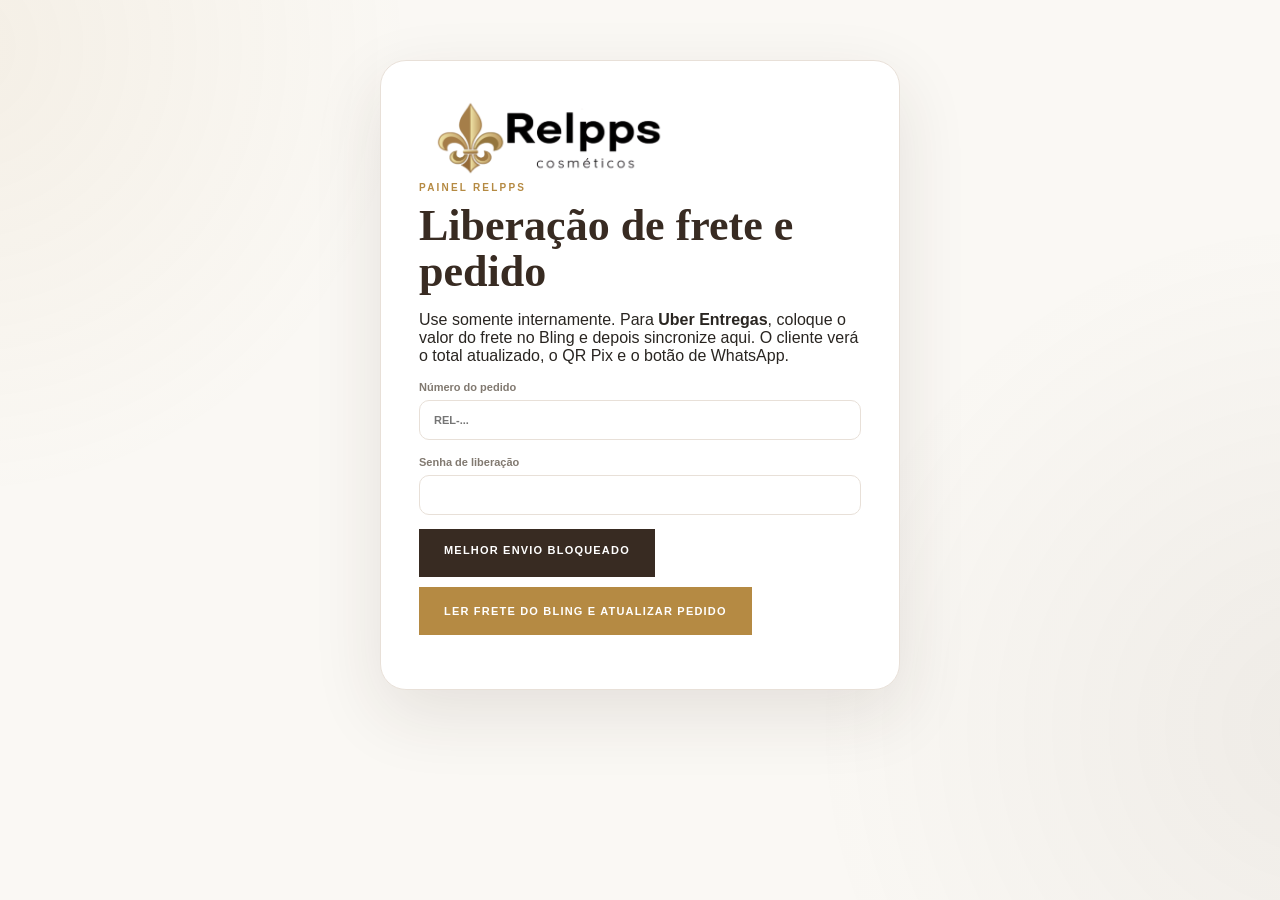
==== commit f175040e: "ULTIMMOO" ====
--- a/liberar-pedido.html
+++ b/liberar-pedido.html
@@ -1,5 +1,5 @@
-<!doctype html><html lang="pt-BR"><head><meta charset="utf-8"><meta name="viewport" content="width=device-width,initial-scale=1"><title>Frete / liberar pedido | Relpps</title><link rel="stylesheet" href="./styles.css"></head><body style="background:#faf8f4"><main class="container"><div class="admin-card"><img class="sales-logo-full" src="./assets/relpps-logo-vendas-preta.png" alt="Relpps Cosméticos"><span class="eyebrow">PAINEL RELPPS</span><h1>Liberação de frete e pedido</h1><p>Use somente internamente. Para <b>Uber Entregas</b>, coloque o valor do frete no Bling e depois sincronize aqui. O cliente verá o total e o botão de pagamento.</p><label>Número do pedido<input id="order" placeholder="REL-..."></label><label>Senha de liberação<input id="secret" type="password" autocomplete="off"></label><div style="display:flex;gap:10px;flex-wrap:wrap;margin-top:12px"><a class="btn btn-dark" href="./conectar-melhor-envio.html">CONECTAR MELHOR ENVIO</a><button class="btn btn-gold" id="syncUber">LER FRETE DO BLING E LIBERAR PAGAMENTO</button></div><div id="msg" class="status-muted" style="margin-top:16px"></div></div></main><script>
+<!doctype html><html lang="pt-BR"><head><meta charset="utf-8"><meta name="viewport" content="width=device-width,initial-scale=1"><title>Frete / liberar pedido | Relpps</title><link rel="stylesheet" href="./styles.css"></head><body style="background:#faf8f4"><main class="container"><div class="admin-card"><img class="sales-logo-full" src="./assets/relpps-logo-vendas-preta.png" alt="Relpps Cosméticos"><span class="eyebrow">PAINEL RELPPS</span><h1>Liberação de frete e pedido</h1><p>Use somente internamente. Para <b>Uber Entregas</b>, coloque o valor do frete no Bling e depois sincronize aqui. O cliente verá o total atualizado, o QR Pix e o botão de WhatsApp.</p><label>Número do pedido<input id="order" placeholder="REL-..."></label><label>Senha de liberação<input id="secret" type="password" autocomplete="off"></label><div style="display:flex;gap:10px;flex-wrap:wrap;margin-top:12px"><a class="btn btn-dark" href="#" onclick="return false" aria-disabled="true">MELHOR ENVIO BLOQUEADO</a><button class="btn btn-gold" id="syncUber">LER FRETE DO BLING E ATUALIZAR PEDIDO</button></div><div id="msg" class="status-muted" style="margin-top:16px"></div></div></main><script>
 const $=s=>document.querySelector(s);const money=v=>Number(v||0).toLocaleString('pt-BR',{style:'currency',currency:'BRL'});const creds=()=>({order:$('#order').value.trim(),secret:$('#secret').value});
 async function api(action,body){const r=await fetch(`/.netlify/functions/checkout?action=${action}`,{method:'POST',headers:{'Content-Type':'application/json'},body:JSON.stringify(body)});const d=await r.json().catch(()=>({}));if(!r.ok)throw new Error(d.message||'Falha');return d;}
-$('#syncUber').onclick=async()=>{const b=$('#syncUber'),m=$('#msg');b.disabled=true;b.textContent='LENDO BLING…';m.textContent='';try{const d=await api('sync-uber-freight',creds());m.innerHTML=`Frete do Bling: <b>${money(d.order.freight.price)}</b><br>Total para o cliente: <b>${money(d.order.totals.total)}</b><br><br>${d.paymentUrl?`<a href="${d.paymentUrl}" target="_blank" rel="noopener">Abrir pagamento InfinitePay</a>`:'Modo de teste: sem link de pagamento.'}`}catch(e){m.textContent=e.message}finally{b.disabled=false;b.textContent='LER FRETE DO BLING E LIBERAR PAGAMENTO'}};
+$('#syncUber').onclick=async()=>{const b=$('#syncUber'),m=$('#msg');b.disabled=true;b.textContent='LENDO BLING…';m.textContent='';try{const d=await api('sync-uber-freight',creds());m.innerHTML=`Frete do Bling: <b>${money(d.order.freight.price)}</b><br>Total para o cliente: <b>${money(d.order.totals.total)}</b><br><br>O cliente verá o total atualizado na página do pedido e poderá pagar via Pix manual após a confirmação da loja.`}catch(e){m.textContent=e.message}finally{b.disabled=false;b.textContent='LER FRETE DO BLING E ATUALIZAR PEDIDO'}};
 </script></body></html>
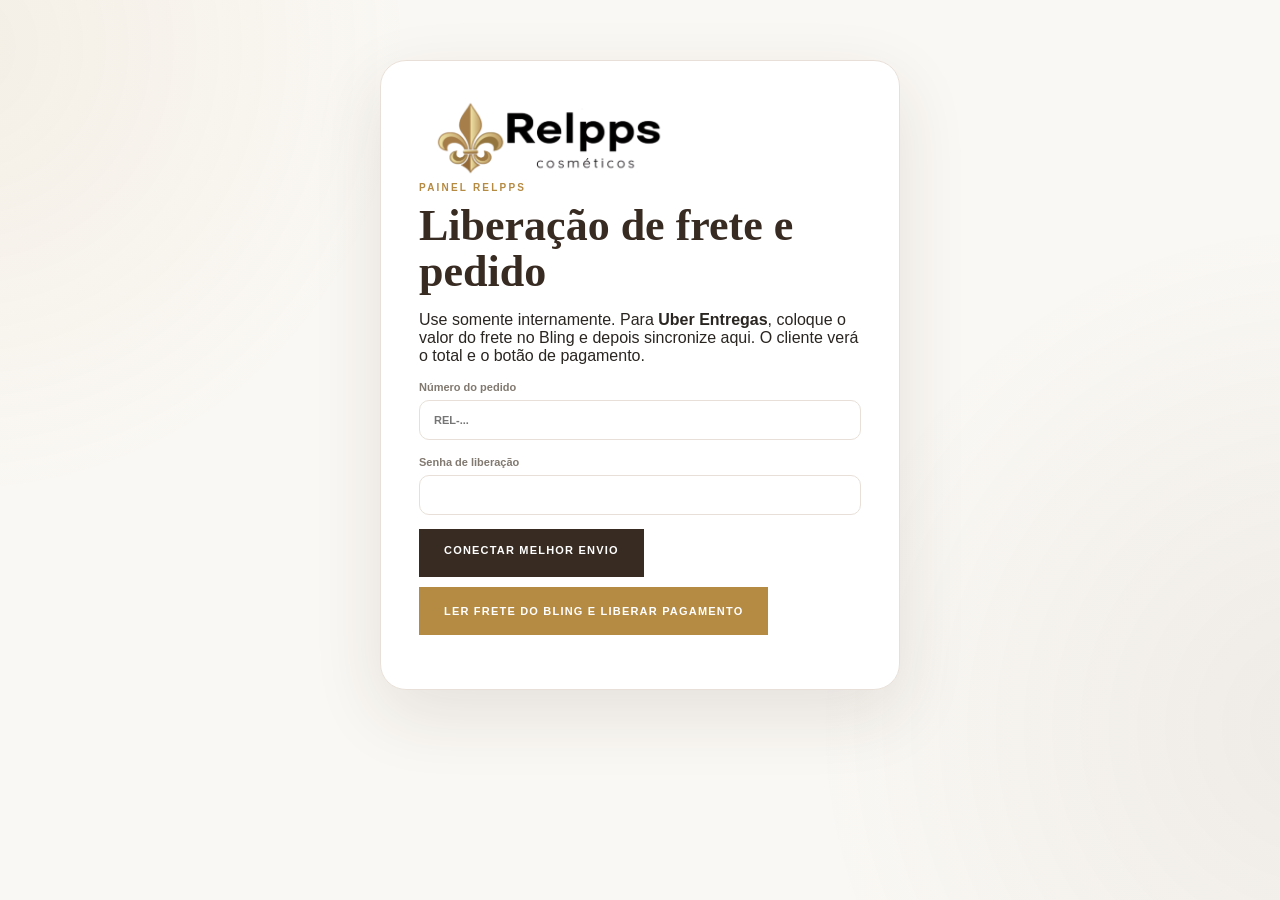
==== commit be286d4c: "FINAL2" ====
--- a/liberar-pedido.html
+++ b/liberar-pedido.html
@@ -1,5 +1,5 @@
-<!doctype html><html lang="pt-BR"><head><meta charset="utf-8"><meta name="viewport" content="width=device-width,initial-scale=1"><title>Frete / liberar pedido | Relpps</title><link rel="stylesheet" href="./styles.css"></head><body style="background:#faf8f4"><main class="container"><div class="admin-card"><img class="sales-logo-full" src="./assets/relpps-logo-vendas-preta.png" alt="Relpps Cosméticos"><span class="eyebrow">PAINEL RELPPS</span><h1>Liberação de frete e pedido</h1><p>Use somente internamente. Para <b>Uber Entregas</b>, coloque o valor do frete no Bling e depois sincronize aqui. O cliente verá o total atualizado, o QR Pix e o botão de WhatsApp.</p><label>Número do pedido<input id="order" placeholder="REL-..."></label><label>Senha de liberação<input id="secret" type="password" autocomplete="off"></label><div style="display:flex;gap:10px;flex-wrap:wrap;margin-top:12px"><a class="btn btn-dark" href="#" onclick="return false" aria-disabled="true">MELHOR ENVIO BLOQUEADO</a><button class="btn btn-gold" id="syncUber">LER FRETE DO BLING E ATUALIZAR PEDIDO</button></div><div id="msg" class="status-muted" style="margin-top:16px"></div></div></main><script>
+<!doctype html><html lang="pt-BR"><head><meta charset="utf-8"><meta name="viewport" content="width=device-width,initial-scale=1"><title>Frete / liberar pedido | Relpps</title><link rel="stylesheet" href="./styles.css"></head><body style="background:#faf8f4"><main class="container"><div class="admin-card"><img class="sales-logo-full" src="./assets/relpps-logo-vendas-preta.png" alt="Relpps Cosméticos"><span class="eyebrow">PAINEL RELPPS</span><h1>Liberação de frete e pedido</h1><p>Use somente internamente. Para <b>Uber Entregas</b>, coloque o valor do frete no Bling e depois sincronize aqui. O cliente verá o total e o botão de pagamento.</p><label>Número do pedido<input id="order" placeholder="REL-..."></label><label>Senha de liberação<input id="secret" type="password" autocomplete="off"></label><div style="display:flex;gap:10px;flex-wrap:wrap;margin-top:12px"><a class="btn btn-dark" href="./conectar-melhor-envio.html">CONECTAR MELHOR ENVIO</a><button class="btn btn-gold" id="syncUber">LER FRETE DO BLING E LIBERAR PAGAMENTO</button></div><div id="msg" class="status-muted" style="margin-top:16px"></div></div></main><script>
 const $=s=>document.querySelector(s);const money=v=>Number(v||0).toLocaleString('pt-BR',{style:'currency',currency:'BRL'});const creds=()=>({order:$('#order').value.trim(),secret:$('#secret').value});
 async function api(action,body){const r=await fetch(`/.netlify/functions/checkout?action=${action}`,{method:'POST',headers:{'Content-Type':'application/json'},body:JSON.stringify(body)});const d=await r.json().catch(()=>({}));if(!r.ok)throw new Error(d.message||'Falha');return d;}
-$('#syncUber').onclick=async()=>{const b=$('#syncUber'),m=$('#msg');b.disabled=true;b.textContent='LENDO BLING…';m.textContent='';try{const d=await api('sync-uber-freight',creds());m.innerHTML=`Frete do Bling: <b>${money(d.order.freight.price)}</b><br>Total para o cliente: <b>${money(d.order.totals.total)}</b><br><br>O cliente verá o total atualizado na página do pedido e poderá pagar via Pix manual após a confirmação da loja.`}catch(e){m.textContent=e.message}finally{b.disabled=false;b.textContent='LER FRETE DO BLING E ATUALIZAR PEDIDO'}};
+$('#syncUber').onclick=async()=>{const b=$('#syncUber'),m=$('#msg');b.disabled=true;b.textContent='LENDO BLING…';m.textContent='';try{const d=await api('sync-uber-freight',creds());m.innerHTML=`Frete do Bling: <b>${money(d.order.freight.price)}</b><br>Total para o cliente: <b>${money(d.order.totals.total)}</b><br><br>${d.paymentUrl?`<a href="${d.paymentUrl}" target="_blank" rel="noopener">Abrir pagamento InfinitePay</a>`:'Modo de teste: sem link de pagamento.'}`}catch(e){m.textContent=e.message}finally{b.disabled=false;b.textContent='LER FRETE DO BLING E LIBERAR PAGAMENTO'}};
 </script></body></html>
